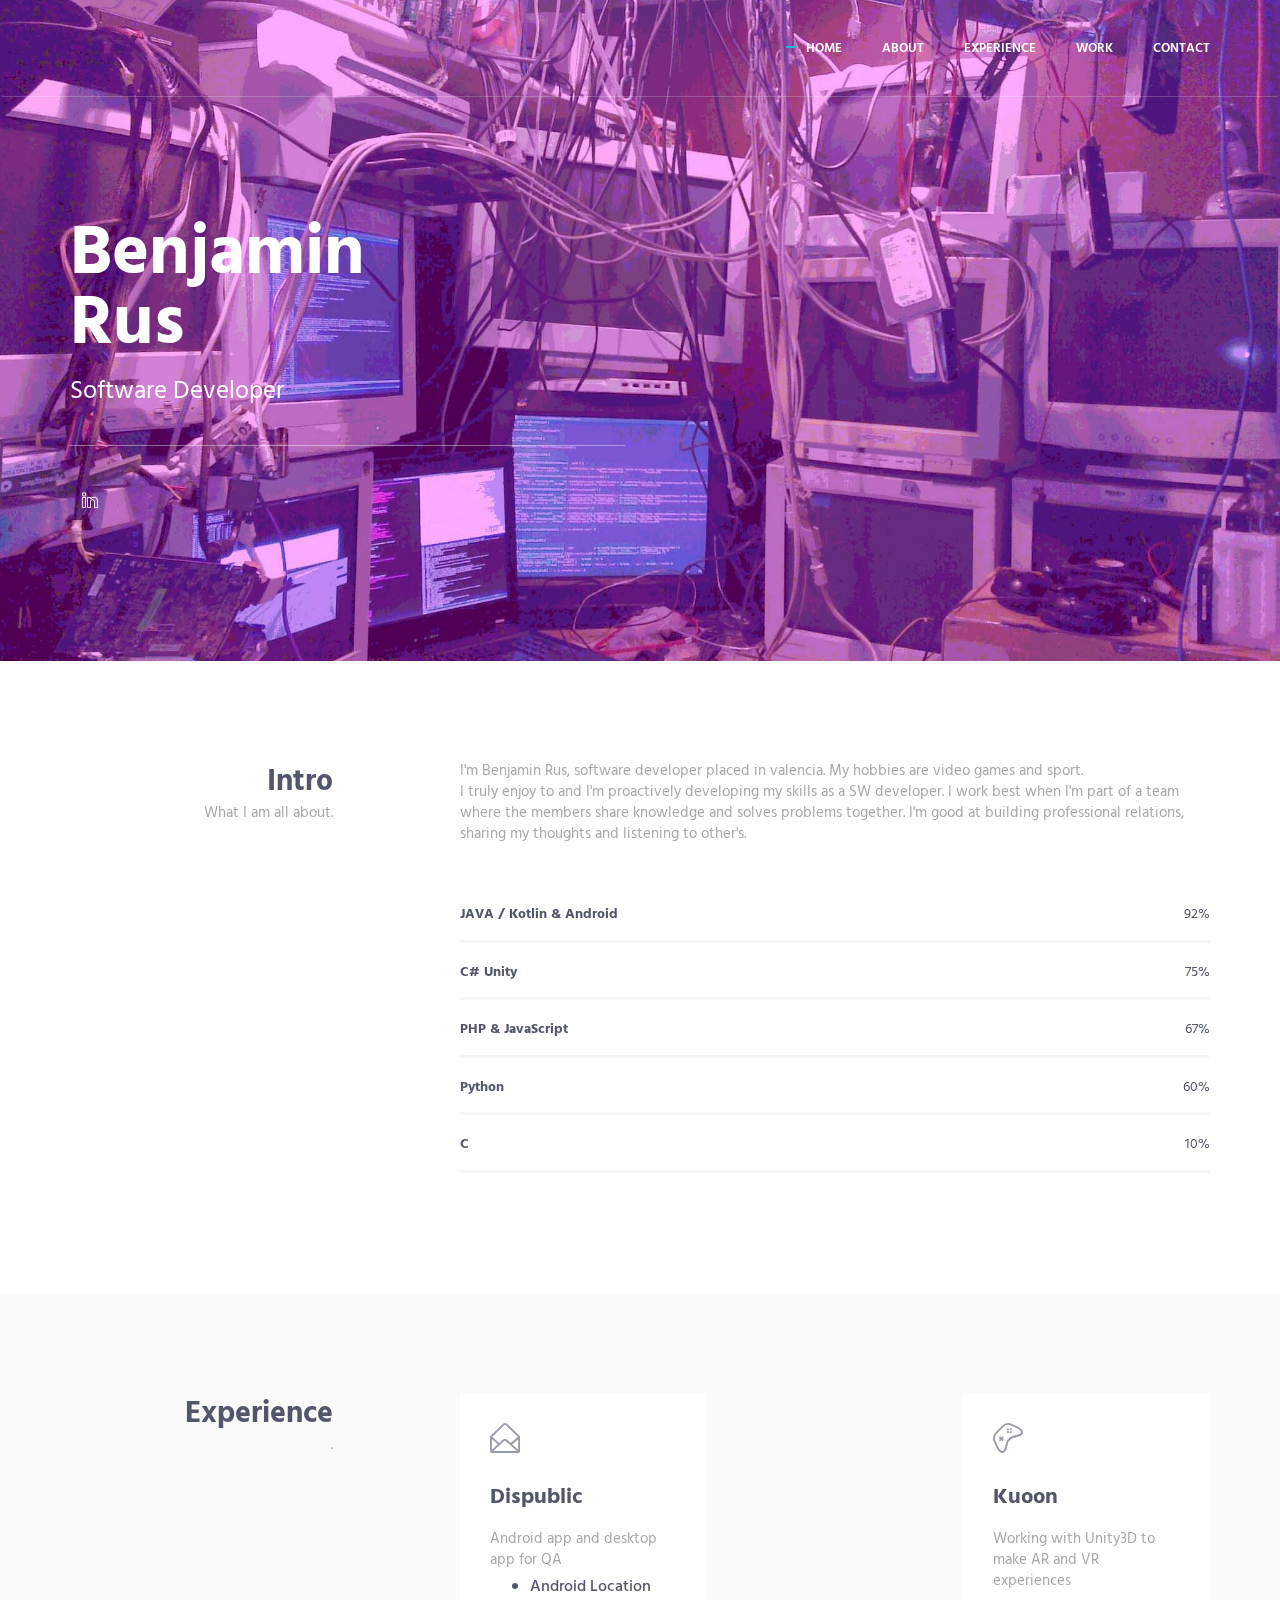
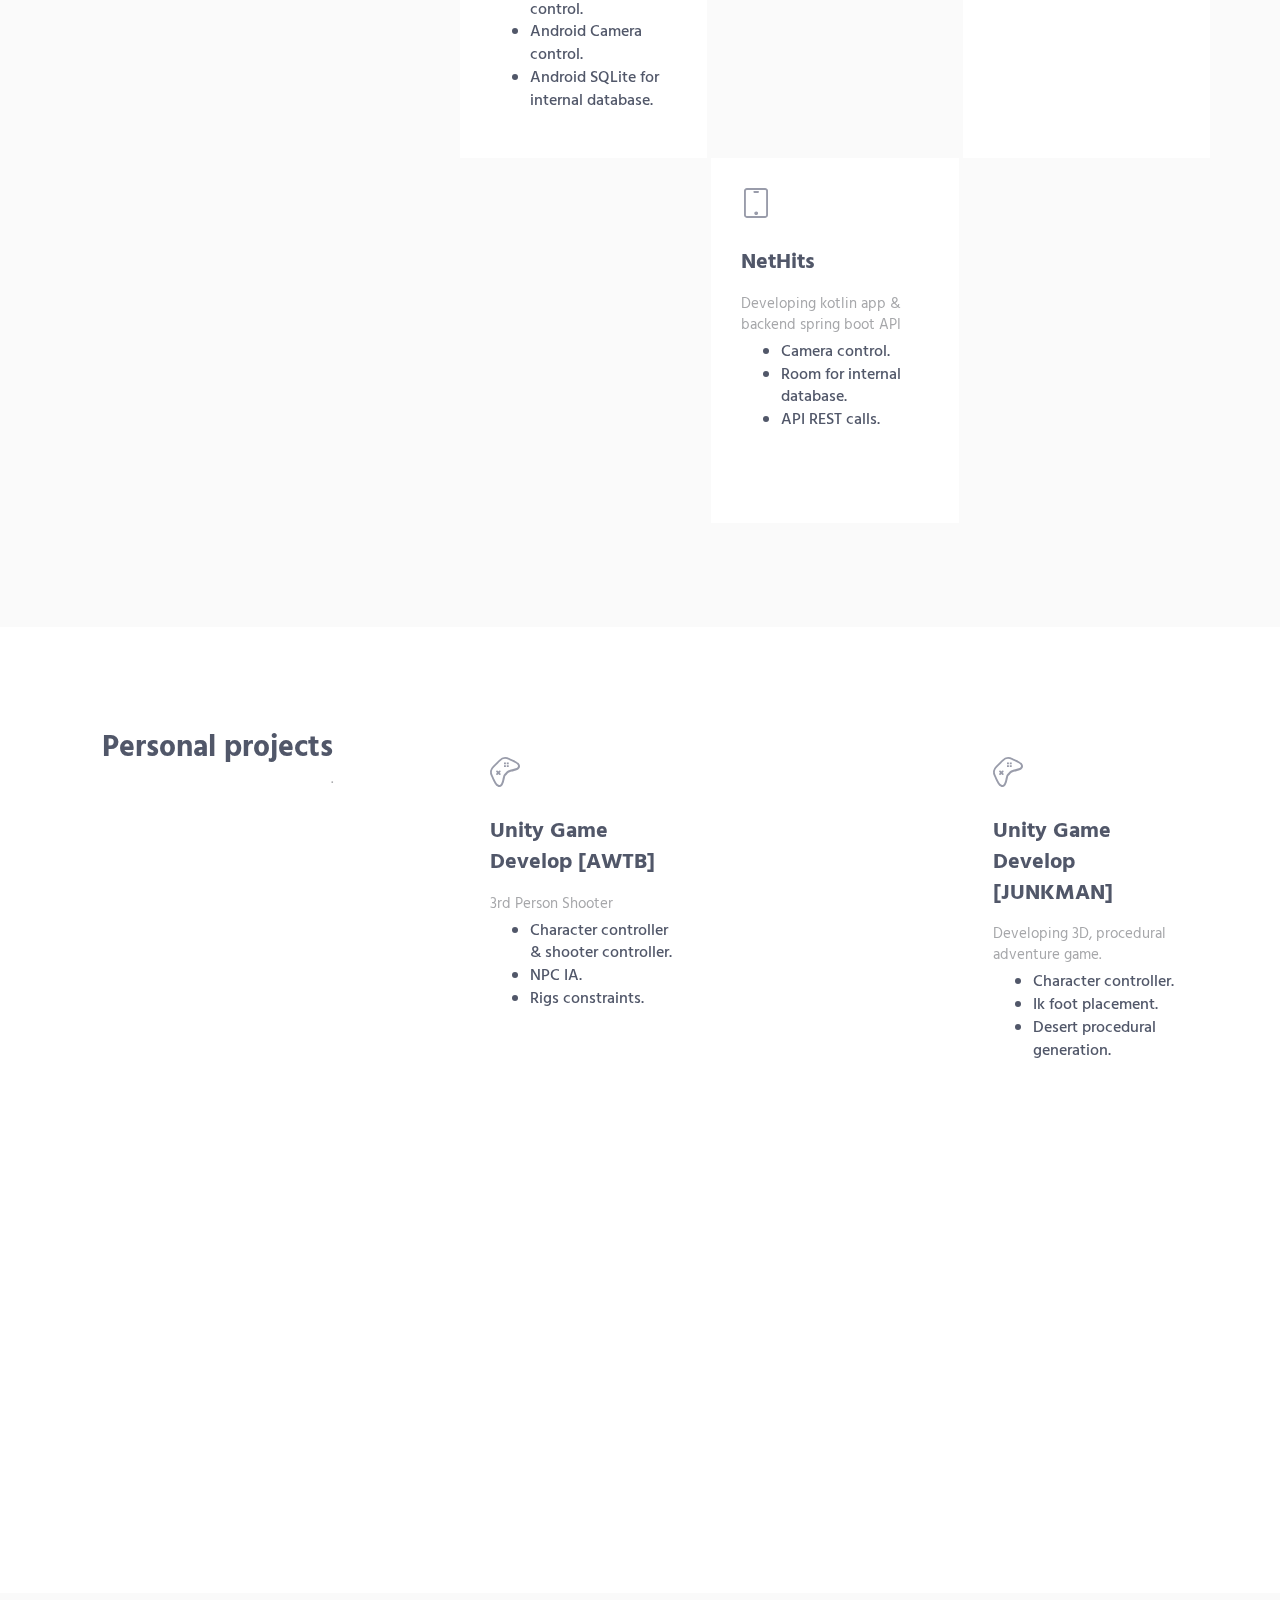
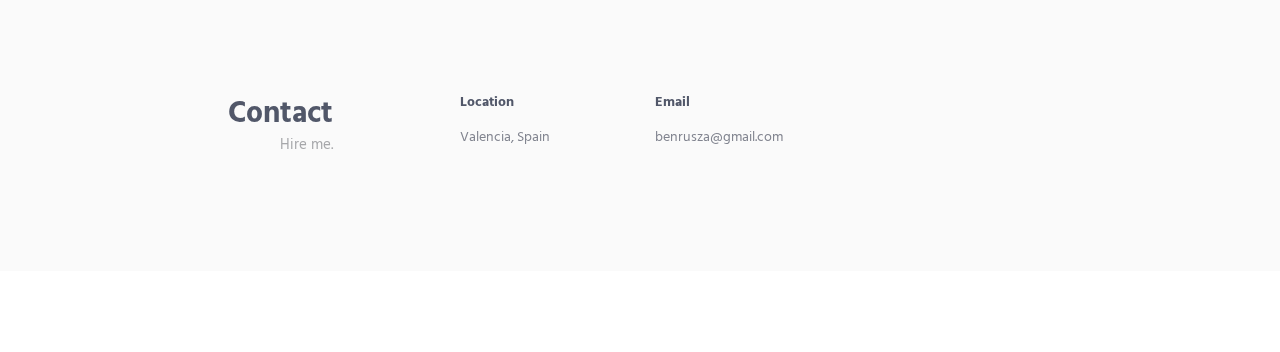
==== index.html @ b32e83a0 "updating description" ====
<!DOCTYPE html>
<html lang="en" class="no-js">
    <!-- BEGIN HEAD -->
    <head>
        <meta charset="utf-8"/>
        <title>Portfolio Benjamin Rus</title>
        <meta http-equiv="X-UA-Compatible" content="IE=edge">
        <meta content="width=device-width, initial-scale=1" name="viewport"/>
        <meta content="" name="description"/>
        <meta content="" name="author"/>

        <!-- GLOBAL MANDATORY STYLES -->
        <link href="http://fonts.googleapis.com/css?family=Hind:300,400,500,600,700" rel="stylesheet" type="text/css">
        <link href="vendor/simple-line-icons/css/simple-line-icons.css" rel="stylesheet" type="text/css"/>
        <link href="vendor/bootstrap/css/bootstrap.min.css" rel="stylesheet" type="text/css"/>

        <!-- PAGE LEVEL PLUGIN STYLES -->
        <link href="css/animate.css" rel="stylesheet">

        <!-- THEME STYLES -->
        <link href="css/layout.min.css" rel="stylesheet" type="text/css"/>

        <!-- Favicon -->
        <link rel="shortcut icon" href="favicon.ico"/>
    </head>
    <!-- END HEAD -->

    <!-- BODY -->
    <body id="body" data-spy="scroll" data-target=".header">

        <!--========== HEADER ==========-->
        <header class="header navbar-fixed-top">
            <!-- Navbar -->
            <nav class="navbar" role="navigation">
                <div class="container">
                    <!-- Brand and toggle get grouped for better mobile display -->
                    <div class="menu-container js_nav-item">
                        <button type="button" class="navbar-toggle" data-toggle="collapse" data-target=".nav-collapse">
                            <span class="sr-only">Toggle navigation</span>
                            <span class="toggle-icon"></span>
                        </button>

          
                    </div>

                    <!-- Collect the nav links, forms, and other content for toggling -->
                    <div class="collapse navbar-collapse nav-collapse">
                        <div class="menu-container">
                            <ul class="nav navbar-nav navbar-nav-right">
                                <li class="js_nav-item nav-item"><a class="nav-item-child nav-item-hover" href="#body">Home</a></li>
                                <li class="js_nav-item nav-item"><a class="nav-item-child nav-item-hover" href="#about">About</a></li>
                                <li class="js_nav-item nav-item"><a class="nav-item-child nav-item-hover" href="#experience">Experience</a></li>
                                <li class="js_nav-item nav-item"><a class="nav-item-child nav-item-hover" href="#work">Work</a></li>
                                <li class="js_nav-item nav-item"><a class="nav-item-child nav-item-hover" href="#contact">Contact</a></li>
                            </ul>
                        </div>
                    </div>
                    <!-- End Navbar Collapse -->
                </div>
            </nav>
            <!-- Navbar -->
        </header>
        <!--========== END HEADER ==========-->

        <!--========== SLIDER ==========-->
        <div class="promo-block parallax-window" data-parallax="scroll" data-image-src="img/back.jpg">
            <div class="container">
                <div class="row">
                    <div class="col-sm-6">
                        <div class="promo-block-divider">
                            <h1 class="promo-block-title">Benjamin <br/> Rus</h1>
                            <p class="promo-block-text">Software Developer</p>
                        </div>
                        <ul class="list-inline">
                            <li><a href="https://www.linkedin.com/in/benjam%C3%ADn-rus-zamora-1b00b4100/" target="_blank" class="social-icons"><i class="icon-social-linkedin"></i></a></li>
                        </ul>
                    </div>
                </div>
                <!--// end row -->
            </div>
        </div>
        <!--========== SLIDER ==========-->

        <!--========== PAGE LAYOUT ==========-->
        <!-- About -->
        <div id="about">
            <div class="container content-lg">
                <div class="row">
                    <div class="col-sm-3 sm-margin-b-30">
                        <div class="text-right sm-text-left">
                            <h2 class="margin-b-0">Intro</h2>
                            <p>What I am all about.</p>
                        </div>
                    </div>
                    <div class="col-sm-8 col-sm-offset-1">
                        <div class="margin-b-60">
                            <p>I'm Benjamin Rus, software developer placed in valencia. My hobbies are video games and sport.</br>
                            I truly enjoy to and I'm proactively developing my skills as a SW developer. I work best when I'm part of a team where the members share knowledge and solves problems together. I'm good at building professional relations, sharing my thoughts and listening to other's. </p>
                        </div>

                        <!-- Progress Box -->
                        <div class="progress-box">
                            <h5>JAVA / Kotlin & Android<span class="color-heading pull-right">92%</span></h5>
                            <div class="progress">
                                <div class="progress-bar bg-color-base" role="progressbar" data-width="92"></div>
                            </div>
                        </div>
                        <div class="progress-box">
                            <h5>C# Unity<span class="color-heading pull-right">75%</span></h5>
                            <div class="progress">
                                <div class="progress-bar bg-color-base" role="progressbar" data-width="75"></div>
                            </div>
                        </div>
                        <div class="progress-box">
                            <h5>PHP & JavaScript <span class="color-heading pull-right">67%</span></h5>
                            <div class="progress">
                                <div class="progress-bar bg-color-base" role="progressbar" data-width="67"></div>
                            </div>
                        </div>
                        <div class="progress-box">
                            <h5>Python<span class="color-heading pull-right">60%</span></h5>
                            <div class="progress">
                                <div class="progress-bar bg-color-base" role="progressbar" data-width="60"></div>
                            </div>
                        </div>
                        <div class="progress-box">
                            <h5>C<span class="color-heading pull-right">10%</span></h5>
                            <div class="progress">
                                <div class="progress-bar bg-color-base" role="progressbar" data-width="10"></div>
                            </div>
                        </div>
                        <!-- End Progress Box -->
                    </div>
                </div>
                <!--// end row -->
            </div>
        </div>
        <!-- End About -->

        <!-- Experience -->
        <div id="experience">
            <div class="bg-color-sky-light" data-auto-height="true">
                <div class="container content-lg">
                    <div class="row">
                        <div class="col-sm-3 sm-margin-b-30">
                            <div class="text-right sm-text-left">
                                <h2 class="margin-b-0">Experience</h2>
                                <p>.</p>
                            </div>
                        </div>
                        <div class="col-sm-8 col-sm-offset-1">
                            <div class="row row-space-2 margin-b-4">
                                <div class="col-md-4 md-margin-b-4">
                                    <div class="service" data-height="height">
                                        <div class="service-element">
                                            <i class="service-icon icon-envelope-open"></i>
                                        </div>
                                        <div class="service-info">
                                            <h3>Dispublic</h3>
                                            <p class="margin-b-5">Android app and desktop app for QA
                                                <ul>
                                                <li>Android Location control.</li>
                                                <li>Android Camera control.</li>
                                                <li>Android SQLite for internal database.</li>
                                                </ul>
                                            </p>
                                        </div>
                                        <a href="https://distgeo.com/" target="_blank" class="content-wrapper-link"></a>    
                                    </div>
                                </div>
                                <div class="col-md-4 md-margin-b-4">
                                    <div class="service bg-color-base wow zoomIn" data-height="height" data-wow-duration=".3" data-wow-delay=".1s">
                                        <div class="service-element">
                                            <i class="service-icon color-white icon-screen-tablet"></i>
                                        </div>
                                        <div class="service-info">
                                            <h3 class="color-white">Kuoon</h3>
                                            <p class="color-white margin-b-5">Develop Android app for working day record</p>
                                              <ul>
                                                <li class="color-white">Signature on android screen.</li>
                                                <li class="color-white">API REST calls.</li>
                                                </ul>
                                        </div>
                                        <a href="https://play.google.com/store/apps/details?id=es.kuoon.kuma" target="_blank" class="content-wrapper-link"></a>    
                                    </div>
                                </div>
                                <div class="col-md-4">
                                    <div class="service" data-height="height">
                                        <div class="service-element">
                                            <i class="service-icon icon-game-controller"></i>
                                        </div>
                                        <div class="service-info">
                                            <h3>Kuoon</h3>
                                            <p class="margin-b-5">Working with Unity3D to make AR and VR experiences</p>
                                        </div>
                                        <a href="https://www.linkedin.com/company/kuoon-technology/videos/native/urn:li:ugcPost:6602916846293266432/?isInternal=true" target="_blank" class="content-wrapper-link"></a>    
                                    </div>
                                </div>
                                <div class="col-md-4 md-margin-b-4">
                                    <div class="service bg-color-base wow zoomIn" data-height="height" data-wow-duration=".3" data-wow-delay=".1s">
                                        <div class="service-element">
                                            <i class="service-icon color-white icon-screen-desktop"></i>
                                        </div>
                                        <div class="service-info">
                                            <h3 class="color-white">Eventscase</h3>
                                            <p class="color-white margin-b-5">Backend development with PHP and kanban (JIRA).</p>
                                        </div>
                                        <a href="https://eventscase.com/" target="_blank" class="content-wrapper-link"></a>    
                                    </div>
                                </div>
                                 <div class="col-md-4">
                                    <div class="service" data-height="height">
                                        <div class="service-element">
                                            <i class="service-icon icon-screen-tablet"></i>
                                        </div>
                                        <div class="service-info">
                                            <h3>NetHits</h3>
                                            <p class="margin-b-5">Developing kotlin app & backend spring boot API
                                                <ul>
                                                <li>Camera control.</li>
                                                <li>Room for internal database.</li>
                                                <li>API REST calls.</li>
                                                </ul>
                                            </p>
                                        </div>    
                                    </div>
                                </div>
                                 <div class="col-md-4 md-margin-b-4">
                                    <div class="service bg-color-base wow zoomIn" data-height="height" data-wow-duration=".3" data-wow-delay=".1s">
                                        <div class="service-element">
                                            <i class="service-icon color-white icon-screen-desktop"></i>
                                        </div>
                                        <div class="service-info">
                                            <h3 class="color-white">BE ONE APPS</h3>
                                            <p class="color-white margin-b-5">ANDROID DEV. (Kotlin)</p>
                                        </div>
                                        <a href="https://www.beoneapps.com/" target="_blank" class="content-wrapper-link"></a>    
                                    </div>
                                </div>
                            </div>
                            <!--// end row -->
                        </div>
                    </div>
                    <!--// end row -->
                </div>
            </div>
        </div>
        <!-- End Experience -->

        <!-- Work -->
       <div id="work">
            <div  data-auto-height="true">
                <div class="container content-lg">
                    <div class="row">
                        <div class="col-sm-3 sm-margin-b-30">
                            <div class="text-right sm-text-left">
                                <h2 class="margin-b-0">Personal projects</h2>
                                <p>.</p>
                            </div>
                        </div>
                        <div class="col-sm-8 col-sm-offset-1">
                            <div class="row row-space-2 margin-b-4">
                                <div class="col-md-4">
                                    <div class="service" data-height="height">
                                        <div class="service-element">
                                            <i class="service-icon icon-game-controller"></i>
                                        </div>
                                        <div class="service-info">
                                            <h3>Unity Game Develop [AWTB]</h3>
                                            <p class="margin-b-5">3rd Person Shooter
                                                <ul>
                                                <li>Character controller & shooter controller.</li>
                                                <li>NPC IA.</li>
                                                <li>Rigs constraints.</li>
                                                </ul>
                                            </p>
                                             <a href="https://drive.google.com/file/d/1P43sjzJoZ3rMob58Z6ppKCdbXoLvE39b/view" target="_blank" class="content-wrapper-link"></a> 
                                        </div>    
                                    </div>
                                </div>
                                <div class="col-md-4 md-margin-b-4">
                                    <div class="service bg-color-base wow zoomIn" data-height="height" data-wow-duration=".3" data-wow-delay=".1s">
                                        <div class="service-element">
                                            <i class="service-icon color-white icon-screen-tablet"></i>
                                        </div>
                                        <div class="service-info">
                                            <h3 class="color-white">Kotlin Android dev</h3>
                                            <p class="color-white margin-b-5">Developing useful app for locate the last position of your car after parking it, automatically.
                                             <ul>
                                                <li class="color-white">Bluetooth controler</li>
                                                <li class="color-white">Location</li>
                                                <li class="color-white">Background service</li>
                                                </ul>
                                            </p>
                                             <a href="https://github.com/benrusza/ColegaDondeEstaMiCoche" target="_blank" class="content-wrapper-link"></a> 
                                        </div>
                                       
                                    </div>
                                </div>
                                <div class="col-md-4 md-margin-b-4">
                                    <div class="service" data-height="height">
                                        <div class="service-element">
                                            <i class="service-icon icon-game-controller"></i>
                                        </div>
                                        <div class="service-info">
                                            <h3>Unity Game Develop [JUNKMAN]</h3>
                                            <p class="margin-b-5">Developing 3D, procedural adventure game.
                                                <ul>
                                                <li>Character controller.</li>
                                                <li>Ik foot placement.</li>
                                                <li>Desert procedural generation.</li></ul>
                                             </p>
                                            <a href="https://drive.google.com/file/d/1_-H3ZAbn7rp60CpjWNlovXh2MDyUnwKu/view" target="_blank" class="content-wrapper-link"></a> 
                                            
                                        </div>

                                    </div>
                                </div>
                                <div class="col-md-4 md-margin-b-4">
                                    <div class="service bg-color-base wow zoomIn" data-height="height" data-wow-duration=".3" data-wow-delay=".1s">
                                        <div class="service-element">
                                            <i class="service-icon color-white icon-notebook"></i>
                                        </div>
                                        <div class="service-info">
                                            <h3 class="color-white">English Advance</h3>
                                            <p class="color-white margin-b-5">Studing english C1</p>
                                        </div>
                                       
                                    </div>
                                </div>
                                
                            <!--// end row -->
                        </div>
                    </div>
                    <!--// end row -->
                </div>
            </div>
        </div>
        <!-- End Work -->
            
        <!-- Contact -->
        <div id="contact">
            <div class="bg-color-sky-light">
                <div class="container content-lg">
                    <div class="row">
                        <div class="col-sm-3 sm-margin-b-30">
                            <div class="text-right sm-text-left">
                                <h2 class="margin-b-0">Contact</h2>
                                <p>Hire me.</p>
                            </div>
                        </div>
                        <div class="col-sm-8 col-sm-offset-1">
                            <div class="row">
                                <div class="col-md-3 col-xs-6 md-margin-b-30">
                                    <h5>Location</h5>
                                    <a href="#">Valencia, Spain</a>
                                </div>
                               
                                <div class="col-md-3 col-xs-6">
                                    <h5>Email</h5>
                                    <a href="mailto:#">benrusza@gmail.com</a>
                                </div>
                                
                            </div>
                        </div>
                    </div>
                    <!--// end row -->
                </div>
            </div>
        </div>
        <!-- End Contact -->
        <!--========== END PAGE LAYOUT ==========-->

        <!--========== FOOTER ==========-->
        <footer class="footer">
            <div class="content container">
                <div class="row">
                    <div class="col-xs-6">
                       
                    </div>
                    <div class="col-xs-6 text-right sm-text-left">
                        
                    </div>
                </div>
                <!--// end row -->
            </div>
        </footer>
        <!--========== END FOOTER ==========-->

        <!-- Back To Top -->
        <a href="javascript:void(0);" class="js-back-to-top back-to-top">Top</a>

        <!-- JAVASCRIPTS(Load javascripts at bottom, this will reduce page load time) -->
        <!-- CORE PLUGINS -->
        <script src="vendor/jquery.min.js" type="text/javascript"></script>
        <script src="vendor/jquery-migrate.min.js" type="text/javascript"></script>
        <script src="vendor/bootstrap/js/bootstrap.min.js" type="text/javascript"></script>

        <!-- PAGE LEVEL PLUGINS -->
        <script src="vendor/jquery.easing.js" type="text/javascript"></script>
        <script src="vendor/jquery.back-to-top.js" type="text/javascript"></script>
        <script src="vendor/jquery.smooth-scroll.js" type="text/javascript"></script>
        <script src="vendor/jquery.wow.min.js" type="text/javascript"></script>
        <script src="vendor/jquery.parallax.min.js" type="text/javascript"></script>
        <script src="vendor/jquery.appear.js" type="text/javascript"></script>
        <script src="vendor/masonry/jquery.masonry.pkgd.min.js" type="text/javascript"></script>
        <script src="vendor/masonry/imagesloaded.pkgd.min.js" type="text/javascript"></script>

        <!-- PAGE LEVEL SCRIPTS -->
        <script src="js/layout.min.js" type="text/javascript"></script>
        <script src="js/components/progress-bar.min.js" type="text/javascript"></script>
        <script src="js/components/masonry.min.js" type="text/javascript"></script>
        <script src="js/components/wow.min.js" type="text/javascript"></script>



    </body>
    <!-- END BODY -->
</html>
---- vendor/simple-line-icons/css/simple-line-icons.css ----
@font-face {
  font-family: 'simple-line-icons';
  src: url('../fonts/Simple-Line-Icons.eot?v=2.3.2');
  src: url('../fonts/Simple-Line-Icons.eot?v=2.3.2#iefix') format('embedded-opentype'), url('../fonts/Simple-Line-Icons.woff2?v=2.3.2') format('woff2'), url('../fonts/Simple-Line-Icons.ttf?v=2.3.2') format('truetype'), url('../fonts/Simple-Line-Icons.woff?v=2.3.2') format('woff'), url('../fonts/Simple-Line-Icons.svg?v=2.3.2#simple-line-icons') format('svg');
  font-weight: normal;
  font-style: normal;
}
/*
 Use the following CSS code if you want to have a class per icon.
 Instead of a list of all class selectors, you can use the generic [class*="icon-"] selector, but it's slower:
*/
.icon-user,
.icon-people,
.icon-user-female,
.icon-user-follow,
.icon-user-following,
.icon-user-unfollow,
.icon-login,
.icon-logout,
.icon-emotsmile,
.icon-phone,
.icon-call-end,
.icon-call-in,
.icon-call-out,
.icon-map,
.icon-location-pin,
.icon-direction,
.icon-directions,
.icon-compass,
.icon-layers,
.icon-menu,
.icon-list,
.icon-options-vertical,
.icon-options,
.icon-arrow-down,
.icon-arrow-left,
.icon-arrow-right,
.icon-arrow-up,
.icon-arrow-up-circle,
.icon-arrow-left-circle,
.icon-arrow-right-circle,
.icon-arrow-down-circle,
.icon-check,
.icon-clock,
.icon-plus,
.icon-minus,
.icon-close,
.icon-exclamation,
.icon-organization,
.icon-trophy,
.icon-screen-smartphone,
.icon-screen-desktop,
.icon-plane,
.icon-notebook,
.icon-mustache,
.icon-mouse,
.icon-magnet,
.icon-energy,
.icon-disc,
.icon-cursor,
.icon-cursor-move,
.icon-crop,
.icon-chemistry,
.icon-speedometer,
.icon-shield,
.icon-screen-tablet,
.icon-magic-wand,
.icon-hourglass,
.icon-graduation,
.icon-ghost,
.icon-game-controller,
.icon-fire,
.icon-eyeglass,
.icon-envelope-open,
.icon-envelope-letter,
.icon-bell,
.icon-badge,
.icon-anchor,
.icon-wallet,
.icon-vector,
.icon-speech,
.icon-puzzle,
.icon-printer,
.icon-present,
.icon-playlist,
.icon-pin,
.icon-picture,
.icon-handbag,
.icon-globe-alt,
.icon-globe,
.icon-folder-alt,
.icon-folder,
.icon-film,
.icon-feed,
.icon-drop,
.icon-drawer,
.icon-docs,
.icon-doc,
.icon-diamond,
.icon-cup,
.icon-calculator,
.icon-bubbles,
.icon-briefcase,
.icon-book-open,
.icon-basket-loaded,
.icon-basket,
.icon-bag,
.icon-action-undo,
.icon-action-redo,
.icon-wrench,
.icon-umbrella,
.icon-trash,
.icon-tag,
.icon-support,
.icon-frame,
.icon-size-fullscreen,
.icon-size-actual,
.icon-shuffle,
.icon-share-alt,
.icon-share,
.icon-rocket,
.icon-question,
.icon-pie-chart,
.icon-pencil,
.icon-note,
.icon-loop,
.icon-home,
.icon-grid,
.icon-graph,
.icon-microphone,
.icon-music-tone-alt,
.icon-music-tone,
.icon-earphones-alt,
.icon-earphones,
.icon-equalizer,
.icon-like,
.icon-dislike,
.icon-control-start,
.icon-control-rewind,
.icon-control-play,
.icon-control-pause,
.icon-control-forward,
.icon-control-end,
.icon-volume-1,
.icon-volume-2,
.icon-volume-off,
.icon-calendar,
.icon-bulb,
.icon-chart,
.icon-ban,
.icon-bubble,
.icon-camrecorder,
.icon-camera,
.icon-cloud-download,
.icon-cloud-upload,
.icon-envelope,
.icon-eye,
.icon-flag,
.icon-heart,
.icon-info,
.icon-key,
.icon-link,
.icon-lock,
.icon-lock-open,
.icon-magnifier,
.icon-magnifier-add,
.icon-magnifier-remove,
.icon-paper-clip,
.icon-paper-plane,
.icon-power,
.icon-refresh,
.icon-reload,
.icon-settings,
.icon-star,
.icon-symbol-female,
.icon-symbol-male,
.icon-target,
.icon-credit-card,
.icon-paypal,
.icon-social-tumblr,
.icon-social-twitter,
.icon-social-facebook,
.icon-social-instagram,
.icon-social-linkedin,
.icon-social-pinterest,
.icon-social-github,
.icon-social-google,
.icon-social-reddit,
.icon-social-skype,
.icon-social-dribbble,
.icon-social-behance,
.icon-social-foursqare,
.icon-social-soundcloud,
.icon-social-spotify,
.icon-social-stumbleupon,
.icon-social-youtube,
.icon-social-dropbox {
  font-family: 'simple-line-icons';
  speak: none;
  font-style: normal;
  font-weight: normal;
  font-variant: normal;
  text-transform: none;
  line-height: 1;
  /* Better Font Rendering =========== */
  -webkit-font-smoothing: antialiased;
  -moz-osx-font-smoothing: grayscale;
}
.icon-user:before {
  content: "\e005";
}
.icon-people:before {
  content: "\e001";
}
.icon-user-female:before {
  content: "\e000";
}
.icon-user-follow:before {
  content: "\e002";
}
.icon-user-following:before {
  content: "\e003";
}
.icon-user-unfollow:before {
  content: "\e004";
}
.icon-login:before {
  content: "\e066";
}
.icon-logout:before {
  content: "\e065";
}
.icon-emotsmile:before {
  content: "\e021";
}
.icon-phone:before {
  content: "\e600";
}
.icon-call-end:before {
  content: "\e048";
}
.icon-call-in:before {
  content: "\e047";
}
.icon-call-out:before {
  content: "\e046";
}
.icon-map:before {
  content: "\e033";
}
.icon-location-pin:before {
  content: "\e096";
}
.icon-direction:before {
  content: "\e042";
}
.icon-directions:before {
  content: "\e041";
}
.icon-compass:before {
  content: "\e045";
}
.icon-layers:before {
  content: "\e034";
}
.icon-menu:before {
  content: "\e601";
}
.icon-list:before {
  content: "\e067";
}
.icon-options-vertical:before {
  content: "\e602";
}
.icon-options:before {
  content: "\e603";
}
.icon-arrow-down:before {
  content: "\e604";
}
.icon-arrow-left:before {
  content: "\e605";
}
.icon-arrow-right:before {
  content: "\e606";
}
.icon-arrow-up:before {
  content: "\e607";
}
.icon-arrow-up-circle:before {
  content: "\e078";
}
.icon-arrow-left-circle:before {
  content: "\e07a";
}
.icon-arrow-right-circle:before {
  content: "\e079";
}
.icon-arrow-down-circle:before {
  content: "\e07b";
}
.icon-check:before {
  content: "\e080";
}
.icon-clock:before {
  content: "\e081";
}
.icon-plus:before {
  content: "\e095";
}
.icon-minus:before {
  content: "\e615";
}
.icon-close:before {
  content: "\e082";
}
.icon-exclamation:before {
  content: "\e617";
}
.icon-organization:before {
  content: "\e616";
}
.icon-trophy:before {
  content: "\e006";
}
.icon-screen-smartphone:before {
  content: "\e010";
}
.icon-screen-desktop:before {
  content: "\e011";
}
.icon-plane:before {
  content: "\e012";
}
.icon-notebook:before {
  content: "\e013";
}
.icon-mustache:before {
  content: "\e014";
}
.icon-mouse:before {
  content: "\e015";
}
.icon-magnet:before {
  content: "\e016";
}
.icon-energy:before {
  content: "\e020";
}
.icon-disc:before {
  content: "\e022";
}
.icon-cursor:before {
  content: "\e06e";
}
.icon-cursor-move:before {
  content: "\e023";
}
.icon-crop:before {
  content: "\e024";
}
.icon-chemistry:before {
  content: "\e026";
}
.icon-speedometer:before {
  content: "\e007";
}
.icon-shield:before {
  content: "\e00e";
}
.icon-screen-tablet:before {
  content: "\e00f";
}
.icon-magic-wand:before {
  content: "\e017";
}
.icon-hourglass:before {
  content: "\e018";
}
.icon-graduation:before {
  content: "\e019";
}
.icon-ghost:before {
  content: "\e01a";
}
.icon-game-controller:before {
  content: "\e01b";
}
.icon-fire:before {
  content: "\e01c";
}
.icon-eyeglass:before {
  content: "\e01d";
}
.icon-envelope-open:before {
  content: "\e01e";
}
.icon-envelope-letter:before {
  content: "\e01f";
}
.icon-bell:before {
  content: "\e027";
}
.icon-badge:before {
  content: "\e028";
}
.icon-anchor:before {
  content: "\e029";
}
.icon-wallet:before {
  content: "\e02a";
}
.icon-vector:before {
  content: "\e02b";
}
.icon-speech:before {
  content: "\e02c";
}
.icon-puzzle:before {
  content: "\e02d";
}
.icon-printer:before {
  content: "\e02e";
}
.icon-present:before {
  content: "\e02f";
}
.icon-playlist:before {
  content: "\e030";
}
.icon-pin:before {
  content: "\e031";
}
.icon-picture:before {
  content: "\e032";
}
.icon-handbag:before {
  content: "\e035";
}
.icon-globe-alt:before {
  content: "\e036";
}
.icon-globe:before {
  content: "\e037";
}
.icon-folder-alt:before {
  content: "\e039";
}
.icon-folder:before {
  content: "\e089";
}
.icon-film:before {
  content: "\e03a";
}
.icon-feed:before {
  content: "\e03b";
}
.icon-drop:before {
  content: "\e03e";
}
.icon-drawer:before {
  content: "\e03f";
}
.icon-docs:before {
  content: "\e040";
}
.icon-doc:before {
  content: "\e085";
}
.icon-diamond:before {
  content: "\e043";
}
.icon-cup:before {
  content: "\e044";
}
.icon-calculator:before {
  content: "\e049";
}
.icon-bubbles:before {
  content: "\e04a";
}
.icon-briefcase:before {
  content: "\e04b";
}
.icon-book-open:before {
  content: "\e04c";
}
.icon-basket-loaded:before {
  content: "\e04d";
}
.icon-basket:before {
  content: "\e04e";
}
.icon-bag:before {
  content: "\e04f";
}
.icon-action-undo:before {
  content: "\e050";
}
.icon-action-redo:before {
  content: "\e051";
}
.icon-wrench:before {
  content: "\e052";
}
.icon-umbrella:before {
  content: "\e053";
}
.icon-trash:before {
  content: "\e054";
}
.icon-tag:before {
  content: "\e055";
}
.icon-support:before {
  content: "\e056";
}
.icon-frame:before {
  content: "\e038";
}
.icon-size-fullscreen:before {
  content: "\e057";
}
.icon-size-actual:before {
  content: "\e058";
}
.icon-shuffle:before {
  content: "\e059";
}
.icon-share-alt:before {
  content: "\e05a";
}
.icon-share:before {
  content: "\e05b";
}
.icon-rocket:before {
  content: "\e05c";
}
.icon-question:before {
  content: "\e05d";
}
.icon-pie-chart:before {
  content: "\e05e";
}
.icon-pencil:before {
  content: "\e05f";
}
.icon-note:before {
  content: "\e060";
}
.icon-loop:before {
  content: "\e064";
}
.icon-home:before {
  content: "\e069";
}
.icon-grid:before {
  content: "\e06a";
}
.icon-graph:before {
  content: "\e06b";
}
.icon-microphone:before {
  content: "\e063";
}
.icon-music-tone-alt:before {
  content: "\e061";
}
.icon-music-tone:before {
  content: "\e062";
}
.icon-earphones-alt:before {
  content: "\e03c";
}
.icon-earphones:before {
  content: "\e03d";
}
.icon-equalizer:before {
  content: "\e06c";
}
.icon-like:before {
  content: "\e068";
}
.icon-dislike:before {
  content: "\e06d";
}
.icon-control-start:before {
  content: "\e06f";
}
.icon-control-rewind:before {
  content: "\e070";
}
.icon-control-play:before {
  content: "\e071";
}
.icon-control-pause:before {
  content: "\e072";
}
.icon-control-forward:before {
  content: "\e073";
}
.icon-control-end:before {
  content: "\e074";
}
.icon-volume-1:before {
  content: "\e09f";
}
.icon-volume-2:before {
  content: "\e0a0";
}
.icon-volume-off:before {
  content: "\e0a1";
}
.icon-calendar:before {
  content: "\e075";
}
.icon-bulb:before {
  content: "\e076";
}
.icon-chart:before {
  content: "\e077";
}
.icon-ban:before {
  content: "\e07c";
}
.icon-bubble:before {
  content: "\e07d";
}
.icon-camrecorder:before {
  content: "\e07e";
}
.icon-camera:before {
  content: "\e07f";
}
.icon-cloud-download:before {
  content: "\e083";
}
.icon-cloud-upload:before {
  content: "\e084";
}
.icon-envelope:before {
  content: "\e086";
}
.icon-eye:before {
  content: "\e087";
}
.icon-flag:before {
  content: "\e088";
}
.icon-heart:before {
  content: "\e08a";
}
.icon-info:before {
  content: "\e08b";
}
.icon-key:before {
  content: "\e08c";
}
.icon-link:before {
  content: "\e08d";
}
.icon-lock:before {
  content: "\e08e";
}
.icon-lock-open:before {
  content: "\e08f";
}
.icon-magnifier:before {
  content: "\e090";
}
.icon-magnifier-add:before {
  content: "\e091";
}
.icon-magnifier-remove:before {
  content: "\e092";
}
.icon-paper-clip:before {
  content: "\e093";
}
.icon-paper-plane:before {
  content: "\e094";
}
.icon-power:before {
  content: "\e097";
}
.icon-refresh:before {
  content: "\e098";
}
.icon-reload:before {
  content: "\e099";
}
.icon-settings:before {
  content: "\e09a";
}
.icon-star:before {
  content: "\e09b";
}
.icon-symbol-female:before {
  content: "\e09c";
}
.icon-symbol-male:before {
  content: "\e09d";
}
.icon-target:before {
  content: "\e09e";
}
.icon-credit-card:before {
  content: "\e025";
}
.icon-paypal:before {
  content: "\e608";
}
.icon-social-tumblr:before {
  content: "\e00a";
}
.icon-social-twitter:before {
  content: "\e009";
}
.icon-social-facebook:before {
  content: "\e00b";
}
.icon-social-instagram:before {
  content: "\e609";
}
.icon-social-linkedin:before {
  content: "\e60a";
}
.icon-social-pinterest:before {
  content: "\e60b";
}
.icon-social-github:before {
  content: "\e60c";
}
.icon-social-google:before {
  content: "\e60d";
}
.icon-social-reddit:before {
  content: "\e60e";
}
.icon-social-skype:before {
  content: "\e60f";
}
.icon-social-dribbble:before {
  content: "\e00d";
}
.icon-social-behance:before {
  content: "\e610";
}
.icon-social-foursqare:before {
  content: "\e611";
}
.icon-social-soundcloud:before {
  content: "\e612";
}
.icon-social-spotify:before {
  content: "\e613";
}
.icon-social-stumbleupon:before {
  content: "\e614";
}
.icon-social-youtube:before {
  content: "\e008";
}
.icon-social-dropbox:before {
  content: "\e00c";
}
---- css/layout.min.css ----
.link,body{position:relative;font-family:Hind,sans-serif}.btn-theme,p{line-height:1.4}.btn-theme.active.focus,.btn-theme.active:focus,.btn-theme.focus,.btn-theme:active.focus,.btn-theme:active:focus,.btn-theme:focus,:active,:focus,a,a:active,a:focus,a:hover{outline:0}.btn-theme:hover,.progress-box .progress-bar{transition-property:all;transition-timing-function:cubic-bezier(.7,1,.7,1)}.header .nav-item-child,.link,a,body,em,h1,h2,h3,h4,h5,h6,li,li a,p,span{font-family:Hind,sans-serif}.header .nav-item-hover:after,.link:after,.work .work-overlay:before{content:" "}.back-to-top,.header .nav-item-child,.link{text-transform:uppercase}.back-to-top:focus,.back-to-top:hover,.btn-theme.focus,.btn-theme:focus,.btn-theme:hover,.content-wrapper-link,.header .logo-wrap:focus,.header .logo-wrap:hover,a:active,a:focus,a:hover,h1>a:focus,h2>a:focus,h3>a:focus,h4>a:focus,h5>a:focus,h6>a:focus{text-decoration:none}.container-full-width:after,.container-sm:after{clear:both}html{overflow-x:hidden}body,html,html a{-webkit-font-smoothing:antialiased}p{font-size:15px;font-weight:400;color:#a6a7aa;margin-bottom:15px}em,li,li a{font-size:16px;font-weight:500;color:#515769}a{color:#81848f}a:active,a:focus,a:hover{color:#999caa}.link{font-size:13px;font-weight:600}.back-to-top,.form-control,span{font-weight:400}.link:after{position:absolute;top:8px;right:-15px;width:9px;height:2px;background:#17bed2}span{font-size:14px;color:#bfc1c7}h1,h2,h3,h4,h5,h6{font-weight:700;color:#515769;line-height:1.4;margin:0 0 15px}h1>a,h2>a,h3>a,h4>a,h5>a,h6>a{color:#515769}h1>a:hover,h2>a:hover,h3>a:hover,h4>a:hover,h5>a:hover,h6>a:hover{color:#999caa;text-decoration:none}h1{font-size:40px}h2{font-size:30px}h3,h4{font-size:22px}::selection{color:#fff;background:#17bed2;text-shadow:none}::-webkit-selection{color:#fff;background:#17bed2;text-shadow:none}::-moz-selection{color:#fff;background:#17bed2;text-shadow:none}.section-seperator{border-bottom:1px solid #edf0f2}.content-wrapper-link{position:absolute;top:0;left:0;right:0;bottom:0;display:block;z-index:3}.btn-icon,.btn-theme,.work{position:relative}.btn-theme,.social-icons{display:inline-block;vertical-align:middle;text-align:center}.btn-theme{background-image:none;border-style:solid;white-space:nowrap;-ms-touch-action:manipulation;touch-action:manipulation;cursor:pointer;-webkit-user-select:none;-moz-user-select:none;-ms-user-select:none;user-select:none}.btn-theme:hover{transition-duration:.3s}.btn-theme.active,.btn-theme:active{background-image:none;outline:0}.btn-theme.disabled,.btn-theme[disabled],fieldset[disabled] .btn-theme{cursor:not-allowed;box-shadow:none;opacity:.65;pointer-events:none}.btn-icon{top:1px;margin-right:10px}.btn-white-bg{color:#515769;background:#fff;border-color:transparent;border-width:0}.btn-white-bg.focus,.btn-white-bg:focus,.btn-white-bg:hover{color:#fff;background:#17bed2;border-color:transparent}.btn-white-brd{color:#fff;background:0 0;border-color:#fff;border-width:2px}.btn-white-brd.focus,.btn-white-brd:focus,.btn-white-brd:hover{color:#515769;background:#fff;border-color:#fff}.btn-default-bg{color:#515769;background:#f3f4f5;border-color:transparent;border-width:0}.btn-default-bg.focus,.btn-default-bg:focus,.btn-default-bg:hover{color:#fff;background:#17bed2;border-color:transparent}.btn-theme-sm{font-size:13px;font-weight:600;padding:15px 40px}.btn-theme-md{font-size:15px;font-weight:600;padding:20px 30px}.progress-box .progress{box-shadow:none;height:3px}.progress-box .progress-bar{transition-duration:2s}.social-icons{width:40px;height:40px;font-size:16px;color:#fff;border-radius:50%;padding:11px;transition-duration:.3s;transition-property:all;transition-timing-function:cubic-bezier(.7,1,.7,1)}.work .work-overlay:before,.work .work-popup-overlay{top:0;width:100%;height:100%;transition-property:all;transition-timing-function:cubic-bezier(.7,1,.7,1);transition-duration:.3s;left:0}.social-icons:hover{color:#515769;background:#fff;transition-duration:.3s;transition-property:all;transition-timing-function:cubic-bezier(.7,1,.7,1)}.promo-block{padding:220px 0 130px}.promo-block .promo-block-title{font-size:70px;color:#fff;line-height:1}@media (max-width:480px){.promo-block .promo-block-title{font-size:50px}}.promo-block .promo-block-text{font-size:25px;color:#fff}.promo-block .promo-block-divider{border-bottom:1px solid rgba(255,255,255,.4);padding-bottom:20px;margin-bottom:35px}.service{background:#fff;padding:30px}.service .service-element,.service .service-info{-webkit-transform:translate3d(0,0,0);-moz-transform:translate3d(0,0,0);transform:translate3d(0,0,0);transition-duration:.3s;transition-property:all;transition-timing-function:cubic-bezier(.7,1,.7,1)}.service .service-icon{display:block;font-size:30px;color:#999caa;margin-bottom:30px}.service:hover .service-element{opacity:0;-webkit-transform:translate3d(0,-100%,0);-moz-transform:translate3d(0,-100%,0);transform:translate3d(0,-100%,0);transition-duration:.3s;transition-property:all;transition-timing-function:cubic-bezier(.7,1,.7,1)}.service:hover .service-info{-webkit-transform:translate3d(0,-30%,0);-moz-transform:translate3d(0,-30%,0);transform:translate3d(0,-30%,0);transition-duration:.3s;transition-property:all;transition-timing-function:cubic-bezier(.7,1,.7,1)}.work{display:block}.work .work-overlay{position:relative;cursor:pointer}.work .work-overlay:before{position:absolute;background:0 0}.work:hover .work-overlay:before{background:rgba(0,0,0,.5);transition-duration:.3s;transition-property:all;transition-timing-function:cubic-bezier(.7,1,.7,1)}.work .work-popup-overlay{position:fixed;right:0;z-index:99999;opacity:0;visibility:hidden;-webkit-backface-visibility:hidden;backface-visibility:hidden;overflow-x:hidden;background:rgba(81,87,105,.4)}.work .work-popup-overlay-show{opacity:1;visibility:visible;-webkit-backface-visibility:visible;backface-visibility:visible;transition-duration:.3s;transition-property:all;transition-timing-function:cubic-bezier(.7,1,.7,1)}.work .work-popup-content{position:absolute;top:50%;left:0;right:0;width:730px;height:auto;display:block;background:#fff;padding:30px;margin:0 auto;-webkit-transform:translate3d(0,-50%,0);-moz-transform:translate3d(0,-50%,0);transform:translate3d(0,-50%,0)}.header .logo-img,.header .logo-img-main,.header .logo-wrap{display:inline-block}.work .work-popup-content-divider{border-right:1px solid #cdcecf}@media (max-width:768px){.work .work-popup-content{width:95%}.work .work-popup-content-divider{border-right:none;border-bottom:1px solid #cdcecf}}.work .work-popup-close{float:right;font-size:13px;font-weight:700;color:#c5c6cb;transition-duration:.3s;transition-property:all;transition-timing-function:cubic-bezier(.7,1,.7,1)}.work .work-popup-close:hover{color:#aaacb3;transition-duration:.3s;transition-property:all;transition-timing-function:cubic-bezier(.7,1,.7,1)}.work .work-popup-tag{margin:0}.work .work-popup-tag-item{padding:0 2px}.work .work-popup-tag-link{font-size:13px}.footer .footer-logo{width:64px;height:auto}.navbar-fixed-top .navbar-collapse{max-height:100%}.header .navbar{margin-bottom:0;border-bottom:1px solid rgba(255,255,255,.2);transition-duration:.3s;transition-property:all;transition-timing-function:cubic-bezier(.7,1,.7,1)}.header .navbar-toggle{width:25px;height:25px;border:none;padding:0;margin:35px 0}.header .navbar-toggle .toggle-icon{position:relative;width:21px;height:1px;display:inline-block;background:#515769;transition-duration:.3s;transition-property:all;transition-timing-function:cubic-bezier(.7,1,.7,1)}.header .navbar-toggle .toggle-icon:after,.header .navbar-toggle .toggle-icon:before{position:absolute;left:0;background:#515769;content:" "}.header .navbar-toggle .toggle-icon:before{width:10px;height:1px;bottom:10px;-webkit-transform:rotate(0);-moz-transform:rotate(0);transform:rotate(0);transition-duration:.3s;transition-property:all;transition-timing-function:cubic-bezier(.7,1,.7,1)}.header .navbar-toggle .toggle-icon:after{width:16px;height:1px;top:-5px;-webkit-transform:rotate(0);-moz-transform:rotate(0);transform:rotate(0);transition-duration:.3s;transition-property:all;transition-timing-function:cubic-bezier(.7,1,.7,1)}.header .navbar-toggle:hover .toggle-icon{background:#17bed2;transition-duration:.3s;transition-property:all;transition-timing-function:cubic-bezier(.7,1,.7,1)}.header .navbar-toggle:hover .toggle-icon:after,.header .navbar-toggle:hover .toggle-icon:before{width:21px;height:1px;background:#17bed2;transition-duration:.3s;transition-property:all;transition-timing-function:cubic-bezier(.7,1,.7,1)}.header .logo-img-active,.header .logo-img-main,.header .nav-item.active .nav-item-hover:after,.header .nav-item:hover .nav-item-hover:after{transition-duration:.4s;transition-property:all;transition-timing-function:cubic-bezier(.7,1,.7,1)}.header .navbar-toggle:hover .toggle-icon.is-clicked{background:rgba(81,87,105,0)}.header .logo{width:100px;height:100px;float:left;max-height:95px;line-height:65px}.header .logo-wrap{padding:15px 0}.header .logo-img{width:64px;height:auto;max-width:100%;max-height:100%;vertical-align:middle}.header .logo-img-active{display:none}.header .nav-item,.header .nav-item-child{display:block;position:relative}.header .navbar-nav{padding-left:0;margin-bottom:0;list-style:none}.header .nav-item:last-child .nav-item-child{padding-right:0}.header .nav-item.active .nav-item-hover:after,.header .nav-item:hover .nav-item-hover:after{opacity:1}.header .nav-item-child{font-size:13px;font-weight:600;color:#fff;line-height:55px;padding:20px;transition-duration:.3s;transition-property:all;transition-timing-function:cubic-bezier(.7,1,.7,1)}.header .nav-item-child:focus,.header .nav-item-child:hover{background:inherit}.header .nav-item-hover{position:relative}.header .nav-item-hover:after{position:absolute;top:45px;left:0;width:9px;height:2px;background:#17bed2;opacity:0;transition-duration:.4s;transition-property:all;transition-timing-function:cubic-bezier(.7,1,.7,1)}@media (max-width:991px){.header{background:#fff}.header .navbar-toggle{display:block}.header .navbar-collapse.collapse{display:none!important}.header .navbar-collapse.collapse.in{display:block!important}.header .nav-collapse{padding-left:0;padding-right:0}.header .navbar-nav{margin:0;float:none}.header .navbar-nav .nav-item{float:none}.header .menu-container:after,.header .menu-container:before{content:" ";display:table}.header .menu-container:after{clear:both}.header .logo .logo-img-main{display:none}.header .logo .logo-img-active{display:inline-block}.header .nav-item-child{color:#515769;line-height:1.4;padding:12px 12px 12px 15px}.header .nav-item-hover:after{position:absolute;top:19px}}@media (max-width:767px){.header .menu-container{padding-left:15px;padding-right:15px;margin-left:0;margin-right:0}.header .navbar>.container,.header .navbar>.container>.nav-collapse{padding-left:0;padding-right:0;margin-left:0;margin-right:0}.header .navbar>.container{width:auto}}@media (min-width:992px){.header .navbar-nav-right{float:right}.page-on-scroll .header .navbar{background:#fff;border-bottom-color:#f0f0f0;transition-duration:.3s;transition-property:all;transition-timing-function:cubic-bezier(.7,1,.7,1)}.page-on-scroll .header .logo-img-active,.page-on-scroll .header .logo-img-main{transition-duration:.4s;transition-property:all;transition-timing-function:cubic-bezier(.7,1,.7,1)}.page-on-scroll .header .logo-img-main{display:none}.page-on-scroll .header .logo-img-active{display:inline-block}.page-on-scroll .header .nav-item-child{color:#515769;transition-duration:.3s;transition-property:all;transition-timing-function:cubic-bezier(.7,1,.7,1)}}.back-to-top,.back-to-top:hover{color:#fff;transition-property:all;transition-timing-function:cubic-bezier(.7,1,.7,1)}.back-to-top{position:fixed;right:10px;bottom:10px;display:inline-block;z-index:9;width:40px;height:40px;font-size:11px;text-align:center;line-height:3;letter-spacing:1px;background:#515769;border-radius:3px;visibility:hidden;opacity:0;padding:5px;-webkit-transform:translate3d(0,50px,0);-moz-transform:translate3d(0,50px,0);transform:translate3d(0,50px,0);transition-duration:.3s}.container-full-width:after,.container-full-width:before,.container-sm:after,.container-sm:before{content:" ";display:table}.back-to-top:hover{transition-duration:.3s}.back-to-top.back-to-top-is-visible{visibility:visible;opacity:.6;-webkit-transform:translate3d(0,0,0);-moz-transform:translate3d(0,0,0);transform:translate3d(0,0,0);transition-duration:.3s;transition-property:all;transition-timing-function:cubic-bezier(.7,1,.7,1)}.back-to-top.back-to-top-is-visible:hover{opacity:1;transition-duration:.3s;transition-property:all;transition-timing-function:cubic-bezier(.7,1,.7,1)}.back-to-top.back-to-top-fade-out{opacity:.4}.back-to-top.back-to-top-fade-out:hover{opacity:1;transition-duration:.3s;transition-property:all;transition-timing-function:cubic-bezier(.7,1,.7,1)}.form-control{height:50px;font-size:14px;color:#a6a7aa;background:#fafafa;border:none;box-shadow:none;border-radius:0;padding-left:15px}.form-control::-moz-placeholder{color:#a6a7aa}.form-control:-ms-input-placeholder{color:#a6a7aa}.form-control::-webkit-input-placeholder{color:#a6a7aa}.form-control:focus{color:#515769;box-shadow:none}.form-control:focus::-moz-placeholder{color:#515769}.form-control:focus:-ms-input-placeholder{color:#515769}.form-control:focus::-webkit-input-placeholder{color:#515769}.color-base{color:#17bed2!important}.color-white{color:#fff!important}.color-heading{color:#515769!important}.color-subtitle{color:#a6a7aa!important}.color-link{color:#81848f!important}.color-link-hover{color:#999caa!important}.color-sky-light{color:#fafafa!important}.bg-color-base{background:#17bed2!important}.bg-color-white{background:#fff!important}.bg-color-heading{background:#515769!important}.bg-color-subtitle{background:#a6a7aa!important}.bg-color-link{background:#81848f!important}.bg-color-link-hover{background:#999caa!important}.bg-color-sky-light{background:#fafafa!important}.row-space-2{margin-right:-2px;margin-left:-2px}.container-full-width,.container-sm{margin-right:auto;margin-left:auto}.row-space-2>[class*=col-]{padding-left:2px;padding-right:2px}.container-sm{padding-right:15px;padding-left:15px}@media (min-width:768px){.container-sm{width:750px}}@media (min-width:1200px){.container-sm{width:970px}}.content{padding-top:40px;padding-bottom:40px}.content-sm{padding-top:60px;padding-bottom:60px}.content-md{padding-top:80px;padding-bottom:80px}.content-lg{padding-top:100px;padding-bottom:100px}.full-width{width:100%;height:auto}.fweight-300{font-weight:300!important}.fweight-400{font-weight:400!important}.fweight-500{font-weight:500!important}.fweight-600{font-weight:600!important}.fweight-700{font-weight:700!important}.margin-l-0{margin-left:0!important}.margin-l-5{margin-left:5px!important}.margin-l-10{margin-left:10px!important}.margin-l-20{margin-left:20px!important}.margin-r-0{margin-right:0!important}.margin-r-5{margin-right:5px!important}.margin-r-10{margin-right:10px!important}.margin-r-20{margin-right:20px!important}.margin-t-0{margin-top:0!important}.margin-t-5{margin-top:5px!important}.margin-t-10{margin-top:10px!important}.margin-t-20{margin-top:20px!important}.margin-t-30{margin-top:30px!important}.margin-t-40{margin-top:40px!important}.margin-t-50{margin-top:50px!important}.margin-t-60{margin-top:60px!important}.margin-b-0{margin-bottom:0!important}.margin-b-4{margin-bottom:4px!important}.margin-b-5{margin-bottom:5px!important}.margin-b-10{margin-bottom:10px!important}.margin-b-20{margin-bottom:20px!important}.margin-b-30{margin-bottom:30px!important}.margin-b-40{margin-bottom:40px!important}.margin-b-50{margin-bottom:50px!important}.margin-b-60{margin-bottom:60px!important}.margin-b-70{margin-bottom:70px!important}.margin-b-80{margin-bottom:80px!important}.margin-b-90{margin-bottom:90px!important}.margin-b-100{margin-bottom:100px!important}.height-100{height:100px!important}.height-200{height:200px!important}.height-300{height:300px!important}.height-400{height:400px!important}.height-500{height:500px!important}@media (max-width:992px){.md-margin-b-0{margin-bottom:0!important}.md-margin-b-4{margin-bottom:4px!important}.md-margin-b-5{margin-bottom:5px!important}.md-margin-b-10{margin-bottom:10px!important}.md-margin-b-20{margin-bottom:20px!important}.md-margin-b-30{margin-bottom:30px!important}.md-margin-b-40{margin-bottom:40px!important}.md-margin-b-50{margin-bottom:50px!important}.md-margin-b-60{margin-bottom:60px!important}.md-margin-b-70{margin-bottom:70px!important}.md-margin-b-80{margin-bottom:80px!important}.md-margin-b-90{margin-bottom:90px!important}.md-margin-b-100{margin-bottom:100px!important}.md-text-center{text-align:center}.md-text-left{text-align:left}.md-text-right{text-align:right}}@media (max-width:768px){.sm-margin-b-0{margin-bottom:0!important}.sm-margin-b-4{margin-bottom:4px!important}.sm-margin-b-5{margin-bottom:5px!important}.sm-margin-b-10{margin-bottom:10px!important}.sm-margin-b-20{margin-bottom:20px!important}.sm-margin-b-30{margin-bottom:30px!important}.sm-margin-b-40{margin-bottom:40px!important}.sm-margin-b-50{margin-bottom:50px!important}.sm-margin-b-60{margin-bottom:60px!important}.sm-margin-b-70{margin-bottom:70px!important}.sm-margin-b-80{margin-bottom:80px!important}.sm-margin-b-90{margin-bottom:90px!important}.sm-margin-b-100{margin-bottom:100px!important}.sm-text-center{text-align:center}.sm-text-left{text-align:left}.sm-text-right{text-align:right}}@media (max-width:480px){.xs-margin-b-0{margin-bottom:0!important}.xs-margin-b-4{margin-bottom:4px!important}.xs-margin-b-5{margin-bottom:5px!important}.xs-margin-b-10{margin-bottom:10px!important}.xs-margin-b-20{margin-bottom:20px!important}.xs-margin-b-30{margin-bottom:30px!important}.xs-margin-b-40{margin-bottom:40px!important}.xs-margin-b-50{margin-bottom:50px!important}.xs-margin-b-60{margin-bottom:60px!important}.xs-margin-b-70{margin-bottom:70px!important}.xs-margin-b-80{margin-bottom:80px!important}.xs-margin-b-90{margin-bottom:90px!important}.xs-margin-b-100{margin-bottom:100px!important}.xs-text-center{text-align:center}.xs-text-left{text-align:left}.xs-text-right{text-align:right}}
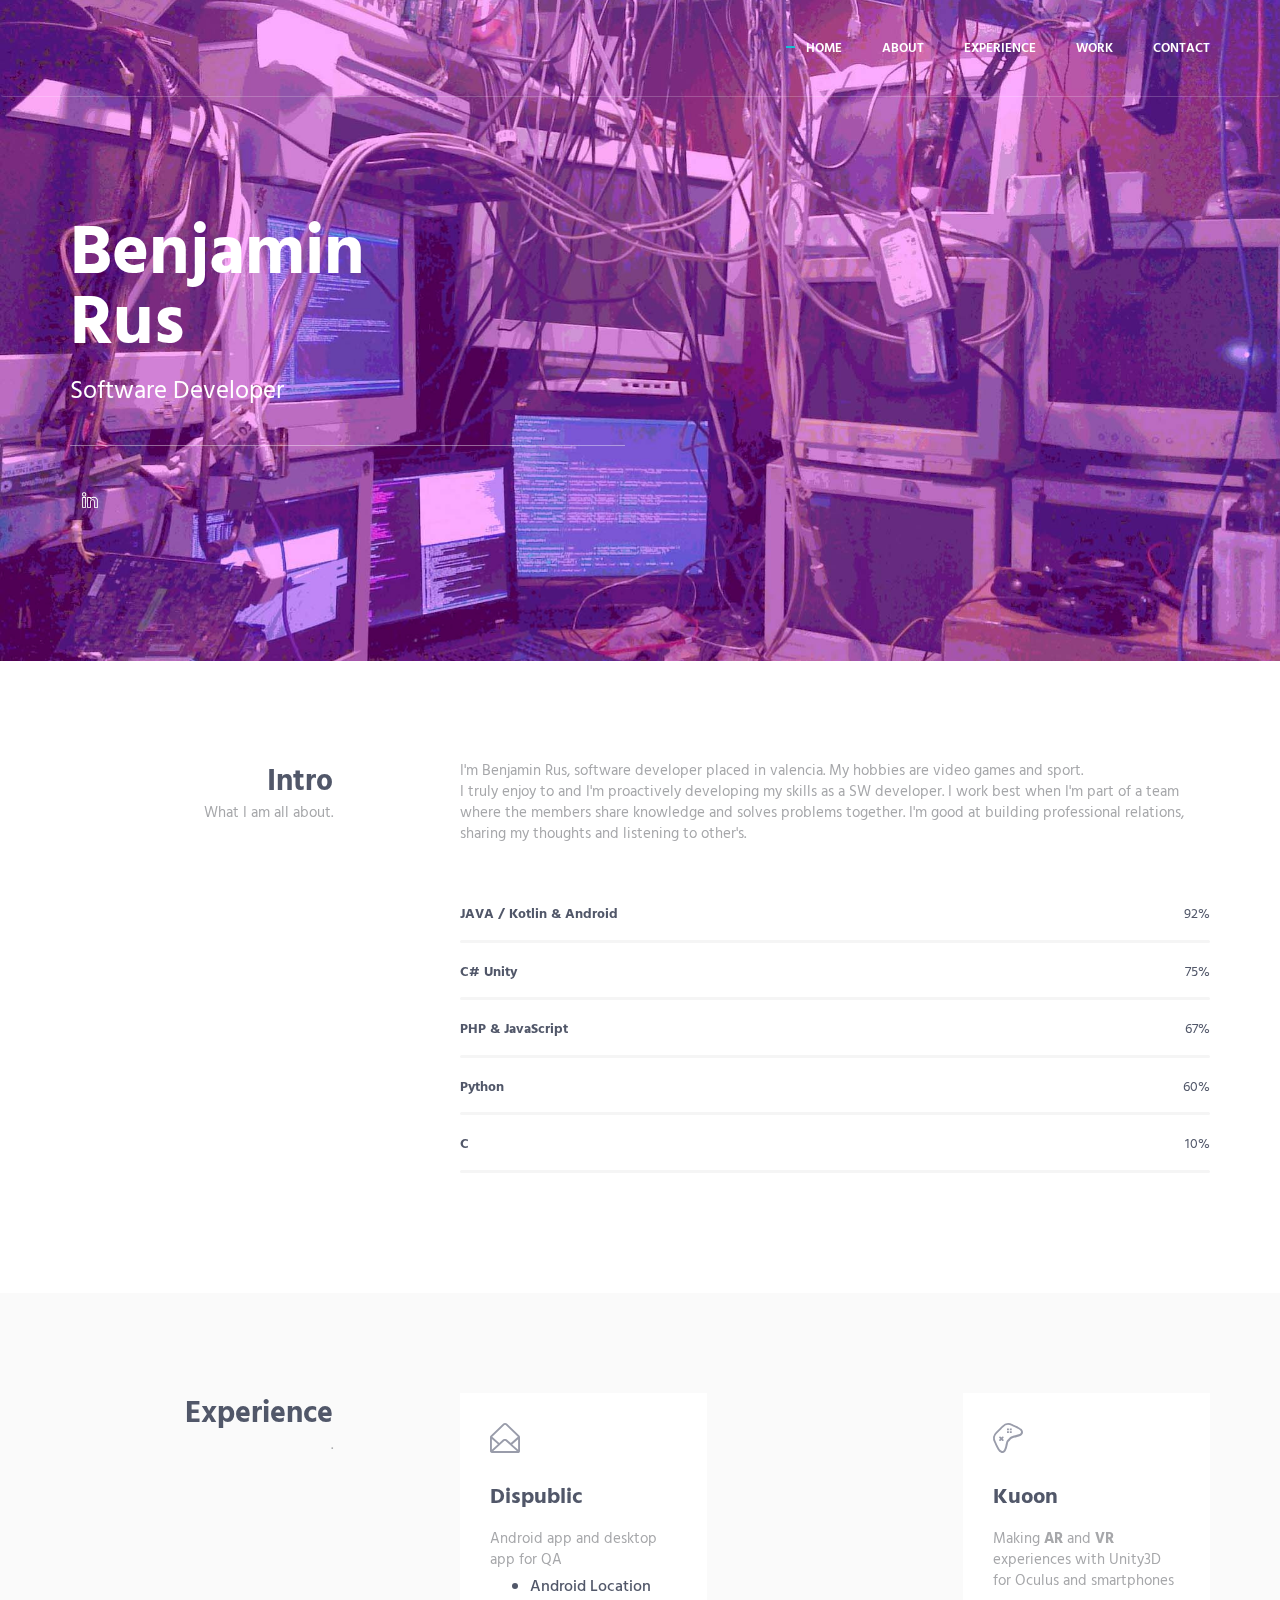
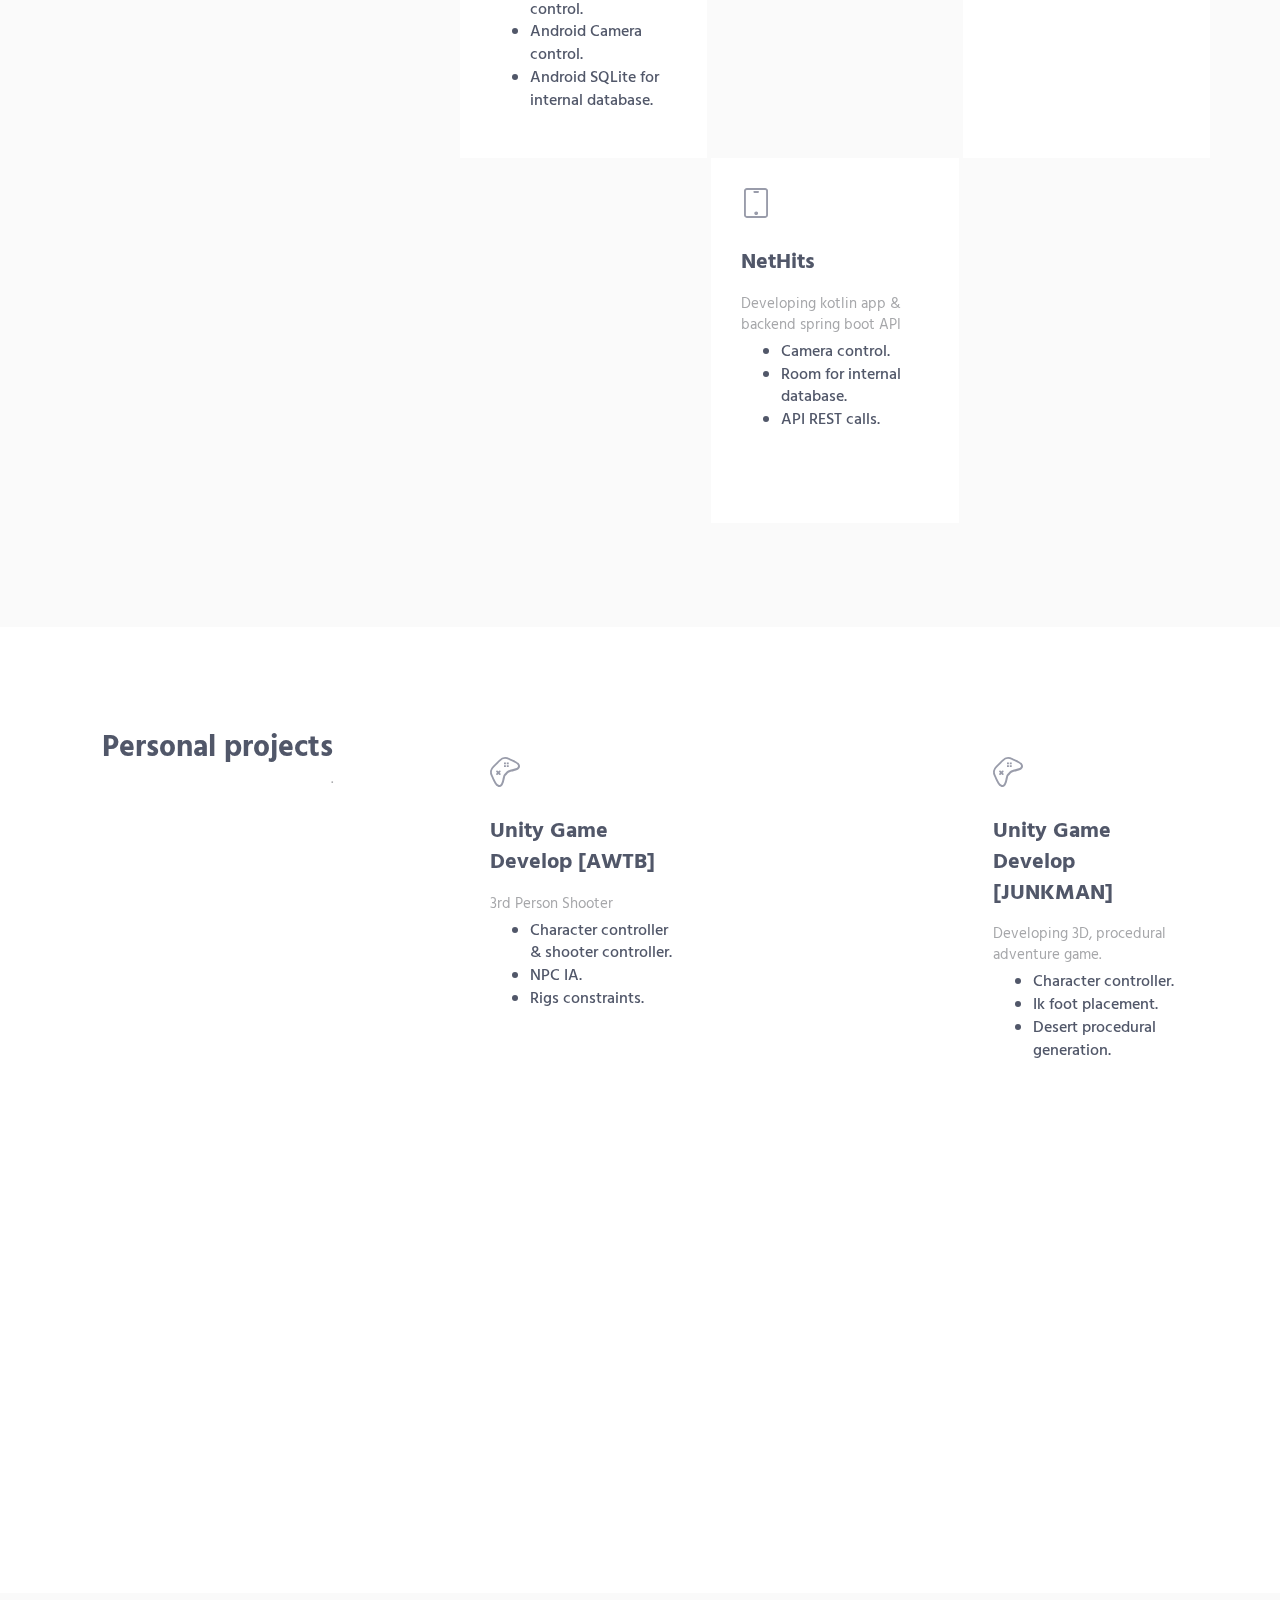
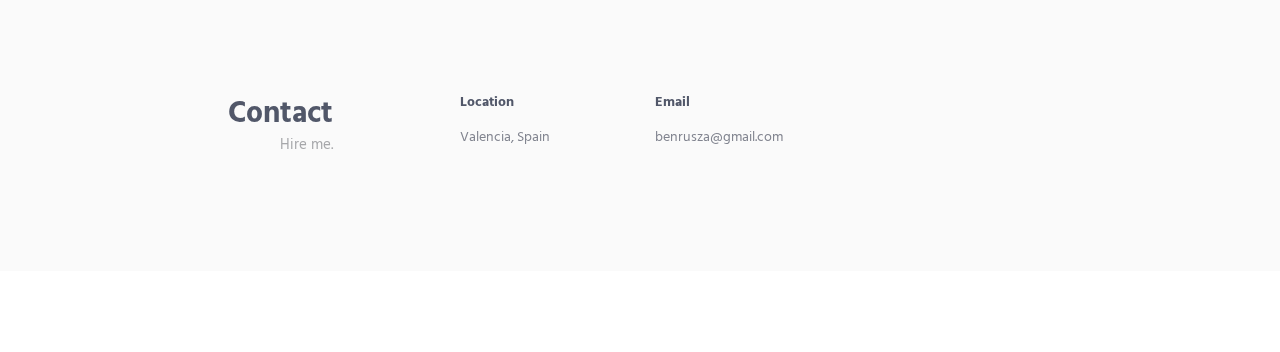
==== commit 8749f76d: "updated links ku0on" ====
--- a/index.html
+++ b/index.html
@@ -181,7 +181,7 @@
                                                 <li class="color-white">API REST calls.</li>
                                                 </ul>
                                         </div>
-                                        <a href="https://play.google.com/store/apps/details?id=es.kuoon.kuma" target="_blank" class="content-wrapper-link"></a>    
+                                        <a href="https://m.apkpure.com/es/developer/Kuoon%20Tech" target="_blank" class="content-wrapper-link"></a>    
                                     </div>
                                 </div>
                                 <div class="col-md-4">
@@ -191,9 +191,9 @@
                                         </div>
                                         <div class="service-info">
                                             <h3>Kuoon</h3>
-                                            <p class="margin-b-5">Working with Unity3D to make AR and VR experiences</p>
-                                        </div>
-                                        <a href="https://www.linkedin.com/company/kuoon-technology/videos/native/urn:li:ugcPost:6602916846293266432/?isInternal=true" target="_blank" class="content-wrapper-link"></a>    
+                                            <p class="margin-b-5">Making <b>AR</b> and <b>VR</b> experiences with Unity3D for Oculus and smartphones</p>
+                                        </div>
+                                        <a href="https://www.youtube.com/watch?v=QtQ_atvj7n8&list=PLfpXVnUAjGgOt7KYUjkr6TLZE23nGvje7&index=1" target="_blank" class="content-wrapper-link"></a>    
                                     </div>
                                 </div>
                                 <div class="col-md-4 md-margin-b-4">
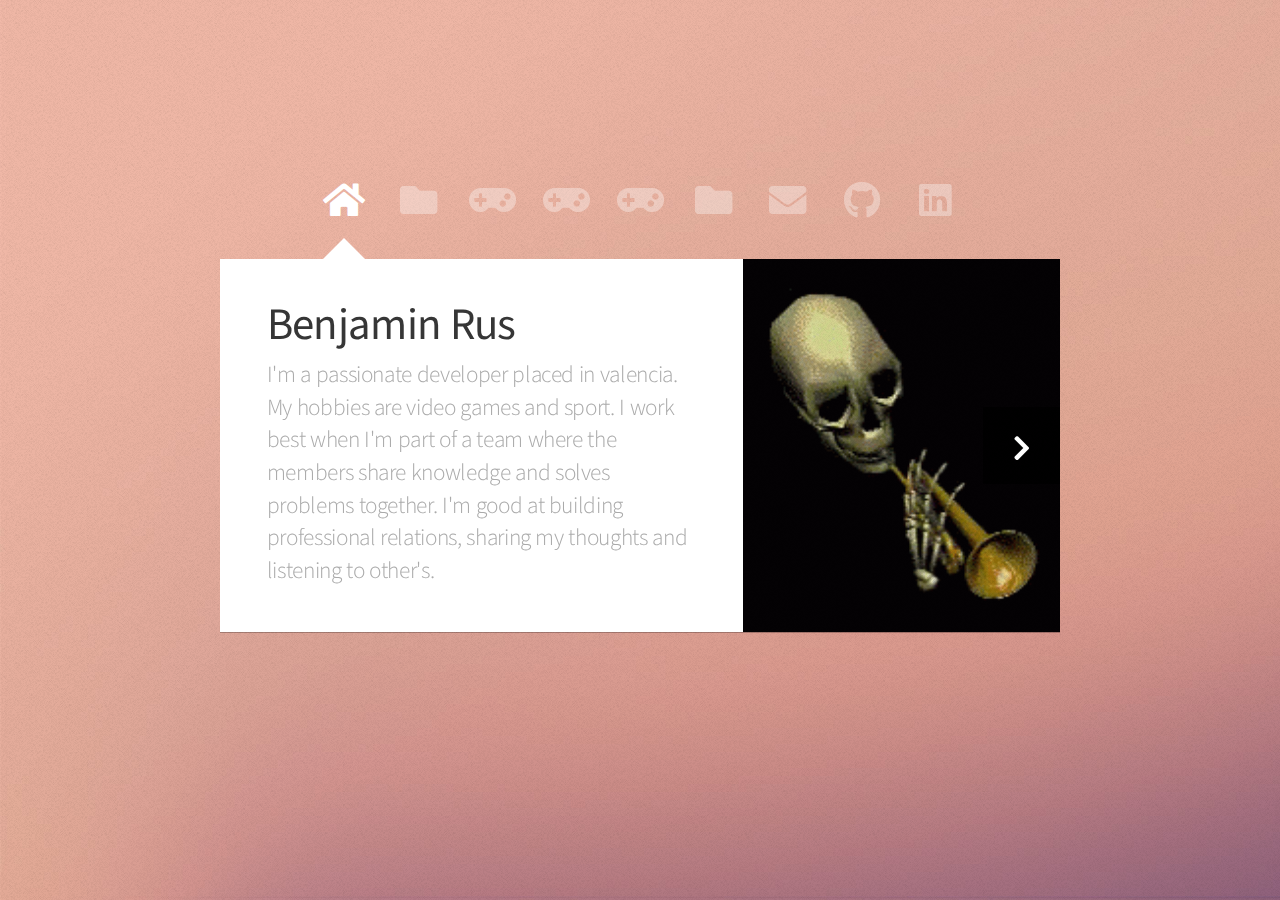
==== commit a6510612: "redo portfolio" ====
--- a/index.html
+++ b/index.html
@@ -1,419 +1,231 @@
-<!DOCTYPE html>
-<html lang="en" class="no-js">
-    <!-- BEGIN HEAD -->
-    <head>
-        <meta charset="utf-8"/>
-        <title>Portfolio Benjamin Rus</title>
-        <meta http-equiv="X-UA-Compatible" content="IE=edge">
-        <meta content="width=device-width, initial-scale=1" name="viewport"/>
-        <meta content="" name="description"/>
-        <meta content="" name="author"/>
-
-        <!-- GLOBAL MANDATORY STYLES -->
-        <link href="http://fonts.googleapis.com/css?family=Hind:300,400,500,600,700" rel="stylesheet" type="text/css">
-        <link href="vendor/simple-line-icons/css/simple-line-icons.css" rel="stylesheet" type="text/css"/>
-        <link href="vendor/bootstrap/css/bootstrap.min.css" rel="stylesheet" type="text/css"/>
-
-        <!-- PAGE LEVEL PLUGIN STYLES -->
-        <link href="css/animate.css" rel="stylesheet">
-
-        <!-- THEME STYLES -->
-        <link href="css/layout.min.css" rel="stylesheet" type="text/css"/>
-
-        <!-- Favicon -->
-        <link rel="shortcut icon" href="favicon.ico"/>
-    </head>
-    <!-- END HEAD -->
-
-    <!-- BODY -->
-    <body id="body" data-spy="scroll" data-target=".header">
-
-        <!--========== HEADER ==========-->
-        <header class="header navbar-fixed-top">
-            <!-- Navbar -->
-            <nav class="navbar" role="navigation">
-                <div class="container">
-                    <!-- Brand and toggle get grouped for better mobile display -->
-                    <div class="menu-container js_nav-item">
-                        <button type="button" class="navbar-toggle" data-toggle="collapse" data-target=".nav-collapse">
-                            <span class="sr-only">Toggle navigation</span>
-                            <span class="toggle-icon"></span>
-                        </button>
-
-          
-                    </div>
-
-                    <!-- Collect the nav links, forms, and other content for toggling -->
-                    <div class="collapse navbar-collapse nav-collapse">
-                        <div class="menu-container">
-                            <ul class="nav navbar-nav navbar-nav-right">
-                                <li class="js_nav-item nav-item"><a class="nav-item-child nav-item-hover" href="#body">Home</a></li>
-                                <li class="js_nav-item nav-item"><a class="nav-item-child nav-item-hover" href="#about">About</a></li>
-                                <li class="js_nav-item nav-item"><a class="nav-item-child nav-item-hover" href="#experience">Experience</a></li>
-                                <li class="js_nav-item nav-item"><a class="nav-item-child nav-item-hover" href="#work">Work</a></li>
-                                <li class="js_nav-item nav-item"><a class="nav-item-child nav-item-hover" href="#contact">Contact</a></li>
-                            </ul>
-                        </div>
-                    </div>
-                    <!-- End Navbar Collapse -->
-                </div>
-            </nav>
-            <!-- Navbar -->
-        </header>
-        <!--========== END HEADER ==========-->
-
-        <!--========== SLIDER ==========-->
-        <div class="promo-block parallax-window" data-parallax="scroll" data-image-src="img/back.jpg">
-            <div class="container">
-                <div class="row">
-                    <div class="col-sm-6">
-                        <div class="promo-block-divider">
-                            <h1 class="promo-block-title">Benjamin <br/> Rus</h1>
-                            <p class="promo-block-text">Software Developer</p>
-                        </div>
-                        <ul class="list-inline">
-                            <li><a href="https://www.linkedin.com/in/benjam%C3%ADn-rus-zamora-1b00b4100/" target="_blank" class="social-icons"><i class="icon-social-linkedin"></i></a></li>
-                        </ul>
-                    </div>
-                </div>
-                <!--// end row -->
-            </div>
-        </div>
-        <!--========== SLIDER ==========-->
-
-        <!--========== PAGE LAYOUT ==========-->
-        <!-- About -->
-        <div id="about">
-            <div class="container content-lg">
-                <div class="row">
-                    <div class="col-sm-3 sm-margin-b-30">
-                        <div class="text-right sm-text-left">
-                            <h2 class="margin-b-0">Intro</h2>
-                            <p>What I am all about.</p>
-                        </div>
-                    </div>
-                    <div class="col-sm-8 col-sm-offset-1">
-                        <div class="margin-b-60">
-                            <p>I'm Benjamin Rus, software developer placed in valencia. My hobbies are video games and sport.</br>
-                            I truly enjoy to and I'm proactively developing my skills as a SW developer. I work best when I'm part of a team where the members share knowledge and solves problems together. I'm good at building professional relations, sharing my thoughts and listening to other's. </p>
-                        </div>
-
-                        <!-- Progress Box -->
-                        <div class="progress-box">
-                            <h5>JAVA / Kotlin & Android<span class="color-heading pull-right">92%</span></h5>
-                            <div class="progress">
-                                <div class="progress-bar bg-color-base" role="progressbar" data-width="92"></div>
-                            </div>
-                        </div>
-                        <div class="progress-box">
-                            <h5>C# Unity<span class="color-heading pull-right">75%</span></h5>
-                            <div class="progress">
-                                <div class="progress-bar bg-color-base" role="progressbar" data-width="75"></div>
-                            </div>
-                        </div>
-                        <div class="progress-box">
-                            <h5>PHP & JavaScript <span class="color-heading pull-right">67%</span></h5>
-                            <div class="progress">
-                                <div class="progress-bar bg-color-base" role="progressbar" data-width="67"></div>
-                            </div>
-                        </div>
-                        <div class="progress-box">
-                            <h5>Python<span class="color-heading pull-right">60%</span></h5>
-                            <div class="progress">
-                                <div class="progress-bar bg-color-base" role="progressbar" data-width="60"></div>
-                            </div>
-                        </div>
-                        <div class="progress-box">
-                            <h5>C<span class="color-heading pull-right">10%</span></h5>
-                            <div class="progress">
-                                <div class="progress-bar bg-color-base" role="progressbar" data-width="10"></div>
-                            </div>
-                        </div>
-                        <!-- End Progress Box -->
-                    </div>
-                </div>
-                <!--// end row -->
-            </div>
-        </div>
-        <!-- End About -->
-
-        <!-- Experience -->
-        <div id="experience">
-            <div class="bg-color-sky-light" data-auto-height="true">
-                <div class="container content-lg">
-                    <div class="row">
-                        <div class="col-sm-3 sm-margin-b-30">
-                            <div class="text-right sm-text-left">
-                                <h2 class="margin-b-0">Experience</h2>
-                                <p>.</p>
-                            </div>
-                        </div>
-                        <div class="col-sm-8 col-sm-offset-1">
-                            <div class="row row-space-2 margin-b-4">
-                                <div class="col-md-4 md-margin-b-4">
-                                    <div class="service" data-height="height">
-                                        <div class="service-element">
-                                            <i class="service-icon icon-envelope-open"></i>
-                                        </div>
-                                        <div class="service-info">
-                                            <h3>Dispublic</h3>
-                                            <p class="margin-b-5">Android app and desktop app for QA
-                                                <ul>
-                                                <li>Android Location control.</li>
-                                                <li>Android Camera control.</li>
-                                                <li>Android SQLite for internal database.</li>
+<!DOCTYPE HTML>
+<!--
+	Astral by HTML5 UP
+	html5up.net | @ajlkn
+	Free for personal and commercial use under the CCA 3.0 license (html5up.net/license)
+-->
+<html>
+	<head>
+		<title>Portfolio</title>
+		<meta charset="utf-8" />
+		<meta name="viewport" content="width=device-width, initial-scale=1, user-scalable=no" />
+		<link rel="stylesheet" href="assets/css/main.css" />
+		<noscript><link rel="stylesheet" href="assets/css/noscript.css" /></noscript>
+	</head>
+	<body class="is-preload">
+
+		<!-- Wrapper-->
+			<div id="wrapper">
+
+				<!-- Nav -->
+					<nav id="nav">
+						<a href="#" class="icon solid fa-home"><span>Home</span></a>
+						<a href="#work" class="icon solid fa-folder"><span>Game Dev</span></a>
+						<a href="#junkman" class="icon solid fa-gamepad"><span>Junkman</span></a>
+						<a href="#awtb" class="icon solid fa-gamepad"><span>AWTB</span></a>
+						<a href="#hope" class="icon solid fa-gamepad"><span>Hope</span></a>
+						<a href="#work2" class="icon solid fa-folder"><span> Soft. Dev </span></a>
+						<a href="#contact" class="icon solid fa-envelope"><span>Contact</span></a>
+						<a href="https://github.com/benrusza" class="icon brands fa-github"><span>Github</span></a>
+						<a href="https://www.linkedin.com/in/brz-/" class="icon brands fa-linkedin"><span>Linkedin</span></a>
+					</nav>
+
+				<!-- Main -->
+					<div id="main">
+
+						<!-- Me -->
+							<article id="home" class="panel intro">
+								<header>
+									<h1>Benjamin Rus</h1>
+									<p>  <p>I'm a passionate developer placed in valencia. My hobbies are video games and sport. I work best when I'm part of a team where the members share knowledge and solves problems together. I'm good at building professional relations, sharing my thoughts and listening to other's. </p></p>
+								</header>
+								<a href="#work" class="jumplink pic">
+									<span class="arrow icon solid fa-chevron-right"><span>See my work</span></span>
+									<img src="images/me.gif" alt="" />
+								</a>
+							</article>
+
+							<!--junkman-->
+							<article id="junkman" class="panel intro">
+								<header>
+									<h1>Junkman</h1>
+									<p>Game dev using Unity3D</p>
+								
+                            		<ul>
+                                        <li>Character controller.</li>
+                                        <li>Vehicle controller.</li>
+                                        <li>Ik controller.</li>
+                                        <li>Manage sound and partiles.</li>
+                                        <li>Procedural sand dunes generation .</li>
+                                    </ul>
+                                        
+								</header>
+								<a class="jumplink pic">
+									<video class="jumplink pic" style="background-color: #b75c89;"  autoplay muted loop>
+									  <source src="video/junkman1.mp4" type="video/mp4">
+									  Your browser does not support HTML video.
+									</video>
+								</a>
+							</article>
+
+								<!--Ayy want to belive-->
+							<article id="awtb" class="panel intro">
+								<header>
+									<h1>AWTB</h1>
+									<p>Game dev using Unity3D</p>
+								
+                            		<ul>
+                                        <li>Shooter controller.</li>
+                                        <li>Rigs constraints.</li>
+                                        <li>Manage big amount of entities.</li>
+                                        <li>Manage sound and partiles.</li>
+                                    </ul>
+                                        
+								</header>
+								<a class="jumplink pic">
+									<video class="jumplink pic" style="background-color: #b75c89;"  autoplay muted loop>
+									  <source src="video/ayywanttobelive1.mp4" type="video/mp4">
+									  Your browser does not support HTML video.
+									</video>
+								</a>
+							</article>
+							<!--Hope-->
+							<article id="hope" class="panel intro">
+								<header>
+									<h1>Hope</h1>
+									<p>Game dev using Java</p>
+								
+                            		<ul>
+                                        <li>Complete 2d game engine.</li>
+                                        <li>Colliders.</li>
+                                        <li>Multiple entites like enemies or objects.</li>
+                                    </ul>
+                                        
+								</header>
+								<a class="jumplink pic">
+									<video class="jumplink pic" style="background-color: #b75c89;"  autoplay muted loop>
+									  <source src="video/hope1.mp4" type="video/mp4">
+									  Your browser does not support HTML video.
+									</video>
+								</a>
+							</article>
+
+						<!-- Work -->
+							<article id="work" class="panel">
+								<header>
+									<h2>Game development</h2>
+								</header>
+								<p>
+                            		I always looking for a challenge.
+								</p>
+								<section>
+									<div class="row">
+										<div class="col-4 col-6-medium col-12-small">
+											<a href="#junkman" class="image fit"><img src="images/junkman.jpg" alt=""></a>
+										</div>
+										<div class="col-4 col-6-medium col-12-small">
+											<a href="#awtb" class="image fit"><img src="images/awtb.jpg" alt=""></a>
+										</div>
+										<div class="col-4 col-6-medium col-12-small">
+											<a href="#hope" class="image fit"><img src="images/hope.jpg" alt=""></a>
+										</div>
+										
+									</div>
+								</section>
+							</article>
+
+
+						<!-- Work -->
+							<article id="work2" class="panel">
+								<header>
+									<h2>General software development</h2>
+								</header>
+								<p>
+                            		I truly enjoy to and I'm proactively developing my skills as a developer.
+								</p>
+								<section>
+									<div class="row">
+									 	
+										<div class="col-4 col-6-small tal3">
+											<a style="text-decoration:none;" href="https://distgeo.com/" target="_blank" class="col-4 col-6-medium col-12-small tal">
+                                            <h3 style="color:#556371;">Dispublic - Android</h3>
+                                        </br>
+                                            <ul>
+                                                <li>Android Java.</li>
+                                                <li>Java Desktop.</li>
+                                                <li>Api rest php.</li>
+                                            </ul>
+                                               </a>  
+                                        </div>
+
+                     					<div class="col-4 col-6-small tal2">
+											<a style="text-decoration:none;" href="https://www.linkedin.com/posts/kuoon-technology_realidadaumentada-realidadvirtual-marketing-activity-6602916956993540096-tCIE?utm_source=share&utm_medium=member_desktop" target="_blank" class="col-4 col-6-medium col-12-small tal">
+	                                            <h3 style="color:#556371;">Kuoon - Unity VR/XR</h3>
+	                                        	</br>
+	                                        	<p class="margin-b-5">Making <b>AR</b> and <b>VR</b> experiences with Unity3D for Meta and smartphones</p>
+                                       		</a>  
+                                        </div>
+
+                                        <div class="col-4 col-6-small tal">
+											<a style="text-decoration:none;" href="https://eventscase.com/" target="_blank" class="col-4 col-6-medium col-12-small tal">
+                                            <h3 style="color:#556371;">Eventscase - Backend</h3>
+                                        </br>
+                                            <p class="margin-b-5">Backend development with PHP and kanban.</p>
+                                               </a>  
+                                        </div>
+                                       
+                     					<div class="col-4 col-6-small tal2">
+											<a style="text-decoration:none;" href="https://nethitshospitality.com/" target="_blank" class="col-4 col-6-medium col-12-small tal">
+	                                            <h3 style="color:#556371;">NetHits - Kotlin</h3>
+	                                        	</br>
+	                                        	<ul>
+                                                <li>Kotlin Android.</li>
+                                                <li>Rooms, Xcamera, jetpack.</li>
+                                                <li>Spring boot backend.</li>
                                                 </ul>
-                                            </p>
-                                        </div>
-                                        <a href="https://distgeo.com/" target="_blank" class="content-wrapper-link"></a>    
-                                    </div>
-                                </div>
-                                <div class="col-md-4 md-margin-b-4">
-                                    <div class="service bg-color-base wow zoomIn" data-height="height" data-wow-duration=".3" data-wow-delay=".1s">
-                                        <div class="service-element">
-                                            <i class="service-icon color-white icon-screen-tablet"></i>
-                                        </div>
-                                        <div class="service-info">
-                                            <h3 class="color-white">Kuoon</h3>
-                                            <p class="color-white margin-b-5">Develop Android app for working day record</p>
-                                              <ul>
-                                                <li class="color-white">Signature on android screen.</li>
-                                                <li class="color-white">API REST calls.</li>
-                                                </ul>
-                                        </div>
-                                        <a href="https://m.apkpure.com/es/developer/Kuoon%20Tech" target="_blank" class="content-wrapper-link"></a>    
-                                    </div>
-                                </div>
-                                <div class="col-md-4">
-                                    <div class="service" data-height="height">
-                                        <div class="service-element">
-                                            <i class="service-icon icon-game-controller"></i>
-                                        </div>
-                                        <div class="service-info">
-                                            <h3>Kuoon</h3>
-                                            <p class="margin-b-5">Making <b>AR</b> and <b>VR</b> experiences with Unity3D for Oculus and smartphones</p>
-                                        </div>
-                                        <a href="https://www.youtube.com/watch?v=QtQ_atvj7n8&list=PLfpXVnUAjGgOt7KYUjkr6TLZE23nGvje7&index=1" target="_blank" class="content-wrapper-link"></a>    
-                                    </div>
-                                </div>
-                                <div class="col-md-4 md-margin-b-4">
-                                    <div class="service bg-color-base wow zoomIn" data-height="height" data-wow-duration=".3" data-wow-delay=".1s">
-                                        <div class="service-element">
-                                            <i class="service-icon color-white icon-screen-desktop"></i>
-                                        </div>
-                                        <div class="service-info">
-                                            <h3 class="color-white">Eventscase</h3>
-                                            <p class="color-white margin-b-5">Backend development with PHP and kanban (JIRA).</p>
-                                        </div>
-                                        <a href="https://eventscase.com/" target="_blank" class="content-wrapper-link"></a>    
-                                    </div>
-                                </div>
-                                 <div class="col-md-4">
-                                    <div class="service" data-height="height">
-                                        <div class="service-element">
-                                            <i class="service-icon icon-screen-tablet"></i>
-                                        </div>
-                                        <div class="service-info">
-                                            <h3>NetHits</h3>
-                                            <p class="margin-b-5">Developing kotlin app & backend spring boot API
-                                                <ul>
-                                                <li>Camera control.</li>
-                                                <li>Room for internal database.</li>
-                                                <li>API REST calls.</li>
-                                                </ul>
-                                            </p>
-                                        </div>    
-                                    </div>
-                                </div>
-                                 <div class="col-md-4 md-margin-b-4">
-                                    <div class="service bg-color-base wow zoomIn" data-height="height" data-wow-duration=".3" data-wow-delay=".1s">
-                                        <div class="service-element">
-                                            <i class="service-icon color-white icon-screen-desktop"></i>
-                                        </div>
-                                        <div class="service-info">
-                                            <h3 class="color-white">BE ONE APPS</h3>
-                                            <p class="color-white margin-b-5">ANDROID DEV. (Kotlin)</p>
-                                        </div>
-                                        <a href="https://www.beoneapps.com/" target="_blank" class="content-wrapper-link"></a>    
-                                    </div>
-                                </div>
-                            </div>
-                            <!--// end row -->
-                        </div>
-                    </div>
-                    <!--// end row -->
-                </div>
-            </div>
-        </div>
-        <!-- End Experience -->
-
-        <!-- Work -->
-       <div id="work">
-            <div  data-auto-height="true">
-                <div class="container content-lg">
-                    <div class="row">
-                        <div class="col-sm-3 sm-margin-b-30">
-                            <div class="text-right sm-text-left">
-                                <h2 class="margin-b-0">Personal projects</h2>
-                                <p>.</p>
-                            </div>
-                        </div>
-                        <div class="col-sm-8 col-sm-offset-1">
-                            <div class="row row-space-2 margin-b-4">
-                                <div class="col-md-4">
-                                    <div class="service" data-height="height">
-                                        <div class="service-element">
-                                            <i class="service-icon icon-game-controller"></i>
-                                        </div>
-                                        <div class="service-info">
-                                            <h3>Unity Game Develop [AWTB]</h3>
-                                            <p class="margin-b-5">3rd Person Shooter
-                                                <ul>
-                                                <li>Character controller & shooter controller.</li>
-                                                <li>NPC IA.</li>
-                                                <li>Rigs constraints.</li>
-                                                </ul>
-                                            </p>
-                                             <a href="https://drive.google.com/file/d/1P43sjzJoZ3rMob58Z6ppKCdbXoLvE39b/view" target="_blank" class="content-wrapper-link"></a> 
-                                        </div>    
-                                    </div>
-                                </div>
-                                <div class="col-md-4 md-margin-b-4">
-                                    <div class="service bg-color-base wow zoomIn" data-height="height" data-wow-duration=".3" data-wow-delay=".1s">
-                                        <div class="service-element">
-                                            <i class="service-icon color-white icon-screen-tablet"></i>
-                                        </div>
-                                        <div class="service-info">
-                                            <h3 class="color-white">Kotlin Android dev</h3>
-                                            <p class="color-white margin-b-5">Developing useful app for locate the last position of your car after parking it, automatically.
-                                             <ul>
-                                                <li class="color-white">Bluetooth controler</li>
-                                                <li class="color-white">Location</li>
-                                                <li class="color-white">Background service</li>
-                                                </ul>
-                                            </p>
-                                             <a href="https://github.com/benrusza/ColegaDondeEstaMiCoche" target="_blank" class="content-wrapper-link"></a> 
-                                        </div>
-                                       
-                                    </div>
-                                </div>
-                                <div class="col-md-4 md-margin-b-4">
-                                    <div class="service" data-height="height">
-                                        <div class="service-element">
-                                            <i class="service-icon icon-game-controller"></i>
-                                        </div>
-                                        <div class="service-info">
-                                            <h3>Unity Game Develop [JUNKMAN]</h3>
-                                            <p class="margin-b-5">Developing 3D, procedural adventure game.
-                                                <ul>
-                                                <li>Character controller.</li>
-                                                <li>Ik foot placement.</li>
-                                                <li>Desert procedural generation.</li></ul>
-                                             </p>
-                                            <a href="https://drive.google.com/file/d/1_-H3ZAbn7rp60CpjWNlovXh2MDyUnwKu/view" target="_blank" class="content-wrapper-link"></a> 
-                                            
-                                        </div>
-
-                                    </div>
-                                </div>
-                                <div class="col-md-4 md-margin-b-4">
-                                    <div class="service bg-color-base wow zoomIn" data-height="height" data-wow-duration=".3" data-wow-delay=".1s">
-                                        <div class="service-element">
-                                            <i class="service-icon color-white icon-notebook"></i>
-                                        </div>
-                                        <div class="service-info">
-                                            <h3 class="color-white">English Advance</h3>
-                                            <p class="color-white margin-b-5">Studing english C1</p>
-                                        </div>
-                                       
-                                    </div>
-                                </div>
-                                
-                            <!--// end row -->
-                        </div>
-                    </div>
-                    <!--// end row -->
-                </div>
-            </div>
-        </div>
-        <!-- End Work -->
-            
-        <!-- Contact -->
-        <div id="contact">
-            <div class="bg-color-sky-light">
-                <div class="container content-lg">
-                    <div class="row">
-                        <div class="col-sm-3 sm-margin-b-30">
-                            <div class="text-right sm-text-left">
-                                <h2 class="margin-b-0">Contact</h2>
-                                <p>Hire me.</p>
-                            </div>
-                        </div>
-                        <div class="col-sm-8 col-sm-offset-1">
-                            <div class="row">
-                                <div class="col-md-3 col-xs-6 md-margin-b-30">
-                                    <h5>Location</h5>
-                                    <a href="#">Valencia, Spain</a>
-                                </div>
-                               
-                                <div class="col-md-3 col-xs-6">
-                                    <h5>Email</h5>
-                                    <a href="mailto:#">benrusza@gmail.com</a>
-                                </div>
-                                
-                            </div>
-                        </div>
-                    </div>
-                    <!--// end row -->
-                </div>
-            </div>
-        </div>
-        <!-- End Contact -->
-        <!--========== END PAGE LAYOUT ==========-->
-
-        <!--========== FOOTER ==========-->
-        <footer class="footer">
-            <div class="content container">
-                <div class="row">
-                    <div class="col-xs-6">
-                       
-                    </div>
-                    <div class="col-xs-6 text-right sm-text-left">
-                        
-                    </div>
-                </div>
-                <!--// end row -->
-            </div>
-        </footer>
-        <!--========== END FOOTER ==========-->
-
-        <!-- Back To Top -->
-        <a href="javascript:void(0);" class="js-back-to-top back-to-top">Top</a>
-
-        <!-- JAVASCRIPTS(Load javascripts at bottom, this will reduce page load time) -->
-        <!-- CORE PLUGINS -->
-        <script src="vendor/jquery.min.js" type="text/javascript"></script>
-        <script src="vendor/jquery-migrate.min.js" type="text/javascript"></script>
-        <script src="vendor/bootstrap/js/bootstrap.min.js" type="text/javascript"></script>
-
-        <!-- PAGE LEVEL PLUGINS -->
-        <script src="vendor/jquery.easing.js" type="text/javascript"></script>
-        <script src="vendor/jquery.back-to-top.js" type="text/javascript"></script>
-        <script src="vendor/jquery.smooth-scroll.js" type="text/javascript"></script>
-        <script src="vendor/jquery.wow.min.js" type="text/javascript"></script>
-        <script src="vendor/jquery.parallax.min.js" type="text/javascript"></script>
-        <script src="vendor/jquery.appear.js" type="text/javascript"></script>
-        <script src="vendor/masonry/jquery.masonry.pkgd.min.js" type="text/javascript"></script>
-        <script src="vendor/masonry/imagesloaded.pkgd.min.js" type="text/javascript"></script>
-
-        <!-- PAGE LEVEL SCRIPTS -->
-        <script src="js/layout.min.js" type="text/javascript"></script>
-        <script src="js/components/progress-bar.min.js" type="text/javascript"></script>
-        <script src="js/components/masonry.min.js" type="text/javascript"></script>
-        <script src="js/components/wow.min.js" type="text/javascript"></script>
-
-
-
-    </body>
-    <!-- END BODY -->
+                                       		</a>  
+                                        </div>
+										
+								         <div class="col-4 col-6-small tal">
+											<a style="text-decoration:none;" href="https://www.beoneapps.com/" target="_blank" class="col-4 col-6-medium col-12-small tal">
+                                            <h3 style="color:#556371;">BE1 APPS - Android</h3>
+                                        </br>
+                                           <ul>
+	                                            <li>Kotlin and Java.</li>
+	                                            <li>Rooms, Xcamera, jetpack.</li>
+	                                            <li>RxJava, Hilt, Dagger.</li>
+                                            </ul>
+                                           </a>  
+                                        </div>
+									</div>
+								</section>
+							</article>
+
+						<!-- Contact -->
+							<article id="contact" class="panel">
+								<header>
+									<h2>Contact Me</h2>
+								</header>
+								<a href="mailto:benrusza@gmail.com"><h3>benrusza@gmail.com</h3></a>
+							</article>
+
+					</div>
+
+				<!-- Footer -->
+					<div id="footer">
+						<ul class="copyright">
+							<li></li>
+						</ul>
+					</div>
+
+			</div>
+
+		<!-- Scripts -->
+			<script src="assets/js/jquery.min.js"></script>
+			<script src="assets/js/browser.min.js"></script>
+			<script src="assets/js/breakpoints.min.js"></script>
+			<script src="assets/js/util.js"></script>
+			<script src="assets/js/main.js"></script>
+
+	</body>
 </html>--- a/assets/css/main.css
+++ b/assets/css/main.css
@@ -0,0 +1,2214 @@
+@import url("https://fonts.googleapis.com/css?family=Source+Sans+Pro:300,400,300italic,400italic");
+@import url("fontawesome-all.min.css");
+
+/*
+	Astral by HTML5 UP
+	html5up.net | @ajlkn
+	Free for personal and commercial use under the CCA 3.0 license (html5up.net/license)
+*/
+
+html, body, div, span, applet, object,
+iframe, h1, h2, h3, h4, h5, h6, p, blockquote,
+pre, a, abbr, acronym, address, big, cite,
+code, del, dfn, em, img, ins, kbd, q, s, samp,
+small, strike, strong, sub, sup, tt, var, b,
+u, i, center, dl, dt, dd, ol, ul, li, fieldset,
+form, label, legend, table, caption, tbody,
+tfoot, thead, tr, th, td, article, aside,
+canvas, details, embed, figure, figcaption,
+footer, header, hgroup, menu, nav, output, ruby,
+section, summary, time, mark, audio, video {
+	margin: 0;
+	padding: 0;
+	border: 0;
+	font-size: 100%;
+	font: inherit;
+	vertical-align: baseline;}
+
+article, aside, details, figcaption, figure,
+footer, header, hgroup, menu, nav, section {
+	display: block;}
+
+body {
+	line-height: 1;
+}
+
+ol, ul {
+	list-style: none;
+}
+
+blockquote, q {
+	quotes: none;
+}
+
+	blockquote:before, blockquote:after, q:before, q:after {
+		content: '';
+		content: none;
+	}
+
+table {
+	border-collapse: collapse;
+	border-spacing: 0;
+}
+
+body {
+	-webkit-text-size-adjust: none;
+}
+
+mark {
+	background-color: transparent;
+	color: inherit;
+}
+
+input::-moz-focus-inner {
+	border: 0;
+	padding: 0;
+}
+
+input, select, textarea {
+	-moz-appearance: none;
+	-webkit-appearance: none;
+	-ms-appearance: none;
+	appearance: none;
+}
+
+/* Row */
+
+	.tal {
+		background-image: url("images/overlay.png"), url("images/bj2.png");
+		background-repeat: repeat, no-repeat;
+		background-size: auto, 100% 100%;
+		background-attachment: fixed;
+		color: #556371;
+	}
+	.tal2 {
+		background-image: url("images/overlay.png"), url("images/bg3.jpg");
+		background-repeat: repeat, no-repeat;
+		background-size: auto, 100% 100%;
+		background-attachment: fixed;
+		color: #556371;
+	}
+	.tal3 {
+		background-image: url("images/overlay.png"), url("images/bg4.jpg");
+		background-repeat: repeat, no-repeat;
+		background-size: auto, 100% 100%;
+		background-attachment: fixed;
+		color: #556371;
+	}
+	
+
+	.row {
+		display: flex;
+		flex-wrap: wrap;
+		box-sizing: border-box;
+		align-items: stretch;
+	}
+
+		.row > * {
+			box-sizing: border-box;
+		}
+
+		.row.gtr-uniform > * > :last-child {
+			margin-bottom: 0;
+		}
+
+		.row.aln-left {
+			justify-content: flex-start;
+		}
+
+		.row.aln-center {
+			justify-content: center;
+		}
+
+		.row.aln-right {
+			justify-content: flex-end;
+		}
+
+		.row.aln-top {
+			align-items: flex-start;
+		}
+
+		.row.aln-middle {
+			align-items: center;
+		}
+
+		.row.aln-bottom {
+			align-items: flex-end;
+		}
+
+		.row > .imp {
+			order: -1;
+		}
+
+		.row > .col-1 {
+			width: 8.33333%;
+		}
+
+		.row > .off-1 {
+			margin-left: 8.33333%;
+		}
+
+		.row > .col-2 {
+			width: 16.66667%;
+		}
+
+		.row > .off-2 {
+			margin-left: 16.66667%;
+		}
+
+		.row > .col-3 {
+			width: 25%;
+		}
+
+		.row > .off-3 {
+			margin-left: 25%;
+		}
+
+		.row > .col-4 {
+			width: 33.33333%;
+		}
+
+		.row > .off-4 {
+			margin-left: 33.33333%;
+		}
+
+		.row > .col-5 {
+			width: 41.66667%;
+		}
+
+		.row > .off-5 {
+			margin-left: 41.66667%;
+		}
+
+		.row > .col-6 {
+			width: 50%;
+		}
+
+		.row > .off-6 {
+			margin-left: 50%;
+		}
+
+		.row > .col-7 {
+			width: 58.33333%;
+		}
+
+		.row > .off-7 {
+			margin-left: 58.33333%;
+		}
+
+		.row > .col-8 {
+			width: 66.66667%;
+		}
+
+		.row > .off-8 {
+			margin-left: 66.66667%;
+		}
+
+		.row > .col-9 {
+			width: 75%;
+		}
+
+		.row > .off-9 {
+			margin-left: 75%;
+		}
+
+		.row > .col-10 {
+			width: 83.33333%;
+		}
+
+		.row > .off-10 {
+			margin-left: 83.33333%;
+		}
+
+		.row > .col-11 {
+			width: 91.66667%;
+		}
+
+		.row > .off-11 {
+			margin-left: 91.66667%;
+		}
+
+		.row > .col-12 {
+			width: 100%;
+		}
+
+		.row > .off-12 {
+			margin-left: 100%;
+		}
+
+		.row.gtr-0 {
+			margin-top: 0em;
+			margin-left: 0em;
+		}
+
+			.row.gtr-0 > * {
+				padding: 0em 0 0 0em;
+			}
+
+			.row.gtr-0.gtr-uniform {
+				margin-top: 0em;
+			}
+
+				.row.gtr-0.gtr-uniform > * {
+					padding-top: 0em;
+				}
+
+		.row.gtr-25 {
+			margin-top: -0.3125em;
+			margin-left: -0.3125em;
+		}
+
+			.row.gtr-25 > * {
+				padding: 0.3125em 0 0 0.3125em;
+			}
+
+			.row.gtr-25.gtr-uniform {
+				margin-top: -0.3125em;
+			}
+
+				.row.gtr-25.gtr-uniform > * {
+					padding-top: 0.3125em;
+				}
+
+		.row.gtr-50 {
+			margin-top: -0.625em;
+			margin-left: -0.625em;
+		}
+
+			.row.gtr-50 > * {
+				padding: 0.625em 0 0 0.625em;
+			}
+
+			.row.gtr-50.gtr-uniform {
+				margin-top: -0.625em;
+			}
+
+				.row.gtr-50.gtr-uniform > * {
+					padding-top: 0.625em;
+				}
+
+		.row {
+			margin-top: -1.25em;
+			margin-left: -1.25em;
+		}
+
+			.row > * {
+				padding: 1.25em 0 0 1.25em;
+			}
+
+			.row.gtr-uniform {
+				margin-top: -1.25em;
+			}
+
+				.row.gtr-uniform > * {
+					padding-top: 1.25em;
+				}
+
+		.row.gtr-150 {
+			margin-top: -1.875em;
+			margin-left: -1.875em;
+		}
+
+			.row.gtr-150 > * {
+				padding: 1.875em 0 0 1.875em;
+			}
+
+			.row.gtr-150.gtr-uniform {
+				margin-top: -1.875em;
+			}
+
+				.row.gtr-150.gtr-uniform > * {
+					padding-top: 1.875em;
+				}
+
+		.row.gtr-200 {
+			margin-top: -2.5em;
+			margin-left: -2.5em;
+		}
+
+			.row.gtr-200 > * {
+				padding: 2.5em 0 0 2.5em;
+			}
+
+			.row.gtr-200.gtr-uniform {
+				margin-top: -2.5em;
+			}
+
+				.row.gtr-200.gtr-uniform > * {
+					padding-top: 2.5em;
+				}
+
+		@media screen and (max-width: 1680px) {
+
+			.row {
+				display: flex;
+				flex-wrap: wrap;
+				box-sizing: border-box;
+				align-items: stretch;
+			}
+
+				.row > * {
+					box-sizing: border-box;
+				}
+
+				.row.gtr-uniform > * > :last-child {
+					margin-bottom: 0;
+				}
+
+				.row.aln-left {
+					justify-content: flex-start;
+				}
+
+				.row.aln-center {
+					justify-content: center;
+				}
+
+				.row.aln-right {
+					justify-content: flex-end;
+				}
+
+				.row.aln-top {
+					align-items: flex-start;
+				}
+
+				.row.aln-middle {
+					align-items: center;
+				}
+
+				.row.aln-bottom {
+					align-items: flex-end;
+				}
+
+				.row > .imp-xlarge {
+					order: -1;
+				}
+
+				.row > .col-1-xlarge {
+					width: 8.33333%;
+				}
+
+				.row > .off-1-xlarge {
+					margin-left: 8.33333%;
+				}
+
+				.row > .col-2-xlarge {
+					width: 16.66667%;
+				}
+
+				.row > .off-2-xlarge {
+					margin-left: 16.66667%;
+				}
+
+				.row > .col-3-xlarge {
+					width: 25%;
+				}
+
+				.row > .off-3-xlarge {
+					margin-left: 25%;
+				}
+
+				.row > .col-4-xlarge {
+					width: 33.33333%;
+				}
+
+				.row > .off-4-xlarge {
+					margin-left: 33.33333%;
+				}
+
+				.row > .col-5-xlarge {
+					width: 41.66667%;
+				}
+
+				.row > .off-5-xlarge {
+					margin-left: 41.66667%;
+				}
+
+				.row > .col-6-xlarge {
+					width: 50%;
+				}
+
+				.row > .off-6-xlarge {
+					margin-left: 50%;
+				}
+
+				.row > .col-7-xlarge {
+					width: 58.33333%;
+				}
+
+				.row > .off-7-xlarge {
+					margin-left: 58.33333%;
+				}
+
+				.row > .col-8-xlarge {
+					width: 66.66667%;
+				}
+
+				.row > .off-8-xlarge {
+					margin-left: 66.66667%;
+				}
+
+				.row > .col-9-xlarge {
+					width: 75%;
+				}
+
+				.row > .off-9-xlarge {
+					margin-left: 75%;
+				}
+
+				.row > .col-10-xlarge {
+					width: 83.33333%;
+				}
+
+				.row > .off-10-xlarge {
+					margin-left: 83.33333%;
+				}
+
+				.row > .col-11-xlarge {
+					width: 91.66667%;
+				}
+
+				.row > .off-11-xlarge {
+					margin-left: 91.66667%;
+				}
+
+				.row > .col-12-xlarge {
+					width: 100%;
+				}
+
+				.row > .off-12-xlarge {
+					margin-left: 100%;
+				}
+
+				.row.gtr-0 {
+					margin-top: 0em;
+					margin-left: 0em;
+				}
+
+					.row.gtr-0 > * {
+						padding: 0em 0 0 0em;
+					}
+
+					.row.gtr-0.gtr-uniform {
+						margin-top: 0em;
+					}
+
+						.row.gtr-0.gtr-uniform > * {
+							padding-top: 0em;
+						}
+
+				.row.gtr-25 {
+					margin-top: -0.3125em;
+					margin-left: -0.3125em;
+				}
+
+					.row.gtr-25 > * {
+						padding: 0.3125em 0 0 0.3125em;
+					}
+
+					.row.gtr-25.gtr-uniform {
+						margin-top: -0.3125em;
+					}
+
+						.row.gtr-25.gtr-uniform > * {
+							padding-top: 0.3125em;
+						}
+
+				.row.gtr-50 {
+					margin-top: -0.625em;
+					margin-left: -0.625em;
+				}
+
+					.row.gtr-50 > * {
+						padding: 0.625em 0 0 0.625em;
+					}
+
+					.row.gtr-50.gtr-uniform {
+						margin-top: -0.625em;
+					}
+
+						.row.gtr-50.gtr-uniform > * {
+							padding-top: 0.625em;
+						}
+
+				.row {
+					margin-top: -1.25em;
+					margin-left: -1.25em;
+				}
+
+					.row > * {
+						padding: 1.25em 0 0 1.25em;
+					}
+
+					.row.gtr-uniform {
+						margin-top: -1.25em;
+					}
+
+						.row.gtr-uniform > * {
+							padding-top: 1.25em;
+						}
+
+				.row.gtr-150 {
+					margin-top: -1.875em;
+					margin-left: -1.875em;
+				}
+
+					.row.gtr-150 > * {
+						padding: 1.875em 0 0 1.875em;
+					}
+
+					.row.gtr-150.gtr-uniform {
+						margin-top: -1.875em;
+					}
+
+						.row.gtr-150.gtr-uniform > * {
+							padding-top: 1.875em;
+						}
+
+				.row.gtr-200 {
+					margin-top: -2.5em;
+					margin-left: -2.5em;
+				}
+
+					.row.gtr-200 > * {
+						padding: 2.5em 0 0 2.5em;
+					}
+
+					.row.gtr-200.gtr-uniform {
+						margin-top: -2.5em;
+					}
+
+						.row.gtr-200.gtr-uniform > * {
+							padding-top: 2.5em;
+						}
+
+		}
+
+		@media screen and (max-width: 1280px) {
+
+			.row {
+				display: flex;
+				flex-wrap: wrap;
+				box-sizing: border-box;
+				align-items: stretch;
+			}
+
+				.row > * {
+					box-sizing: border-box;
+				}
+
+				.row.gtr-uniform > * > :last-child {
+					margin-bottom: 0;
+				}
+
+				.row.aln-left {
+					justify-content: flex-start;
+				}
+
+				.row.aln-center {
+					justify-content: center;
+				}
+
+				.row.aln-right {
+					justify-content: flex-end;
+				}
+
+				.row.aln-top {
+					align-items: flex-start;
+				}
+
+				.row.aln-middle {
+					align-items: center;
+				}
+
+				.row.aln-bottom {
+					align-items: flex-end;
+				}
+
+				.row > .imp-large {
+					order: -1;
+				}
+
+				.row > .col-1-large {
+					width: 8.33333%;
+				}
+
+				.row > .off-1-large {
+					margin-left: 8.33333%;
+				}
+
+				.row > .col-2-large {
+					width: 16.66667%;
+				}
+
+				.row > .off-2-large {
+					margin-left: 16.66667%;
+				}
+
+				.row > .col-3-large {
+					width: 25%;
+				}
+
+				.row > .off-3-large {
+					margin-left: 25%;
+				}
+
+				.row > .col-4-large {
+					width: 33.33333%;
+				}
+
+				.row > .off-4-large {
+					margin-left: 33.33333%;
+				}
+
+				.row > .col-5-large {
+					width: 41.66667%;
+				}
+
+				.row > .off-5-large {
+					margin-left: 41.66667%;
+				}
+
+				.row > .col-6-large {
+					width: 50%;
+				}
+
+				.row > .off-6-large {
+					margin-left: 50%;
+				}
+
+				.row > .col-7-large {
+					width: 58.33333%;
+				}
+
+				.row > .off-7-large {
+					margin-left: 58.33333%;
+				}
+
+				.row > .col-8-large {
+					width: 66.66667%;
+				}
+
+				.row > .off-8-large {
+					margin-left: 66.66667%;
+				}
+
+				.row > .col-9-large {
+					width: 75%;
+				}
+
+				.row > .off-9-large {
+					margin-left: 75%;
+				}
+
+				.row > .col-10-large {
+					width: 83.33333%;
+				}
+
+				.row > .off-10-large {
+					margin-left: 83.33333%;
+				}
+
+				.row > .col-11-large {
+					width: 91.66667%;
+				}
+
+				.row > .off-11-large {
+					margin-left: 91.66667%;
+				}
+
+				.row > .col-12-large {
+					width: 100%;
+				}
+
+				.row > .off-12-large {
+					margin-left: 100%;
+				}
+
+				.row.gtr-0 {
+					margin-top: 0em;
+					margin-left: 0em;
+				}
+
+					.row.gtr-0 > * {
+						padding: 0em 0 0 0em;
+					}
+
+					.row.gtr-0.gtr-uniform {
+						margin-top: 0em;
+					}
+
+						.row.gtr-0.gtr-uniform > * {
+							padding-top: 0em;
+						}
+
+				.row.gtr-25 {
+					margin-top: -0.3125em;
+					margin-left: -0.3125em;
+				}
+
+					.row.gtr-25 > * {
+						padding: 0.3125em 0 0 0.3125em;
+					}
+
+					.row.gtr-25.gtr-uniform {
+						margin-top: -0.3125em;
+					}
+
+						.row.gtr-25.gtr-uniform > * {
+							padding-top: 0.3125em;
+						}
+
+				.row.gtr-50 {
+					margin-top: -0.625em;
+					margin-left: -0.625em;
+				}
+
+					.row.gtr-50 > * {
+						padding: 0.625em 0 0 0.625em;
+					}
+
+					.row.gtr-50.gtr-uniform {
+						margin-top: -0.625em;
+					}
+
+						.row.gtr-50.gtr-uniform > * {
+							padding-top: 0.625em;
+						}
+
+				.row {
+					margin-top: -1.25em;
+					margin-left: -1.25em;
+				}
+
+					.row > * {
+						padding: 1.25em 0 0 1.25em;
+					}
+
+					.row.gtr-uniform {
+						margin-top: -1.25em;
+					}
+
+						.row.gtr-uniform > * {
+							padding-top: 1.25em;
+						}
+
+				.row.gtr-150 {
+					margin-top: -1.875em;
+					margin-left: -1.875em;
+				}
+
+					.row.gtr-150 > * {
+						padding: 1.875em 0 0 1.875em;
+					}
+
+					.row.gtr-150.gtr-uniform {
+						margin-top: -1.875em;
+					}
+
+						.row.gtr-150.gtr-uniform > * {
+							padding-top: 1.875em;
+						}
+
+				.row.gtr-200 {
+					margin-top: -2.5em;
+					margin-left: -2.5em;
+				}
+
+					.row.gtr-200 > * {
+						padding: 2.5em 0 0 2.5em;
+					}
+
+					.row.gtr-200.gtr-uniform {
+						margin-top: -2.5em;
+					}
+
+						.row.gtr-200.gtr-uniform > * {
+							padding-top: 2.5em;
+						}
+
+		}
+
+		@media screen and (max-width: 980px) {
+
+			.row {
+				display: flex;
+				flex-wrap: wrap;
+				box-sizing: border-box;
+				align-items: stretch;
+			}
+
+				.row > * {
+					box-sizing: border-box;
+				}
+
+				.row.gtr-uniform > * > :last-child {
+					margin-bottom: 0;
+				}
+
+				.row.aln-left {
+					justify-content: flex-start;
+				}
+
+				.row.aln-center {
+					justify-content: center;
+				}
+
+				.row.aln-right {
+					justify-content: flex-end;
+				}
+
+				.row.aln-top {
+					align-items: flex-start;
+				}
+
+				.row.aln-middle {
+					align-items: center;
+				}
+
+				.row.aln-bottom {
+					align-items: flex-end;
+				}
+
+				.row > .imp-medium {
+					order: -1;
+				}
+
+				.row > .col-1-medium {
+					width: 8.33333%;
+				}
+
+				.row > .off-1-medium {
+					margin-left: 8.33333%;
+				}
+
+				.row > .col-2-medium {
+					width: 16.66667%;
+				}
+
+				.row > .off-2-medium {
+					margin-left: 16.66667%;
+				}
+
+				.row > .col-3-medium {
+					width: 25%;
+				}
+
+				.row > .off-3-medium {
+					margin-left: 25%;
+				}
+
+				.row > .col-4-medium {
+					width: 33.33333%;
+				}
+
+				.row > .off-4-medium {
+					margin-left: 33.33333%;
+				}
+
+				.row > .col-5-medium {
+					width: 41.66667%;
+				}
+
+				.row > .off-5-medium {
+					margin-left: 41.66667%;
+				}
+
+				.row > .col-6-medium {
+					width: 50%;
+				}
+
+				.row > .off-6-medium {
+					margin-left: 50%;
+				}
+
+				.row > .col-7-medium {
+					width: 58.33333%;
+				}
+
+				.row > .off-7-medium {
+					margin-left: 58.33333%;
+				}
+
+				.row > .col-8-medium {
+					width: 66.66667%;
+				}
+
+				.row > .off-8-medium {
+					margin-left: 66.66667%;
+				}
+
+				.row > .col-9-medium {
+					width: 75%;
+				}
+
+				.row > .off-9-medium {
+					margin-left: 75%;
+				}
+
+				.row > .col-10-medium {
+					width: 83.33333%;
+				}
+
+				.row > .off-10-medium {
+					margin-left: 83.33333%;
+				}
+
+				.row > .col-11-medium {
+					width: 91.66667%;
+				}
+
+				.row > .off-11-medium {
+					margin-left: 91.66667%;
+				}
+
+				.row > .col-12-medium {
+					width: 100%;
+				}
+
+				.row > .off-12-medium {
+					margin-left: 100%;
+				}
+
+				.row.gtr-0 {
+					margin-top: 0em;
+					margin-left: 0em;
+				}
+
+					.row.gtr-0 > * {
+						padding: 0em 0 0 0em;
+					}
+
+					.row.gtr-0.gtr-uniform {
+						margin-top: 0em;
+					}
+
+						.row.gtr-0.gtr-uniform > * {
+							padding-top: 0em;
+						}
+
+				.row.gtr-25 {
+					margin-top: -0.3125em;
+					margin-left: -0.3125em;
+				}
+
+					.row.gtr-25 > * {
+						padding: 0.3125em 0 0 0.3125em;
+					}
+
+					.row.gtr-25.gtr-uniform {
+						margin-top: -0.3125em;
+					}
+
+						.row.gtr-25.gtr-uniform > * {
+							padding-top: 0.3125em;
+						}
+
+				.row.gtr-50 {
+					margin-top: -0.625em;
+					margin-left: -0.625em;
+				}
+
+					.row.gtr-50 > * {
+						padding: 0.625em 0 0 0.625em;
+					}
+
+					.row.gtr-50.gtr-uniform {
+						margin-top: -0.625em;
+					}
+
+						.row.gtr-50.gtr-uniform > * {
+							padding-top: 0.625em;
+						}
+
+				.row {
+					margin-top: -1.25em;
+					margin-left: -1.25em;
+				}
+
+					.row > * {
+						padding: 1.25em 0 0 1.25em;
+					}
+
+					.row.gtr-uniform {
+						margin-top: -1.25em;
+					}
+
+						.row.gtr-uniform > * {
+							padding-top: 1.25em;
+						}
+
+				.row.gtr-150 {
+					margin-top: -1.875em;
+					margin-left: -1.875em;
+				}
+
+					.row.gtr-150 > * {
+						padding: 1.875em 0 0 1.875em;
+					}
+
+					.row.gtr-150.gtr-uniform {
+						margin-top: -1.875em;
+					}
+
+						.row.gtr-150.gtr-uniform > * {
+							padding-top: 1.875em;
+						}
+
+				.row.gtr-200 {
+					margin-top: -2.5em;
+					margin-left: -2.5em;
+				}
+
+					.row.gtr-200 > * {
+						padding: 2.5em 0 0 2.5em;
+					}
+
+					.row.gtr-200.gtr-uniform {
+						margin-top: -2.5em;
+					}
+
+						.row.gtr-200.gtr-uniform > * {
+							padding-top: 2.5em;
+						}
+
+		}
+
+		@media screen and (max-width: 736px) {
+
+			.row {
+				display: flex;
+				flex-wrap: wrap;
+				box-sizing: border-box;
+				align-items: stretch;
+			}
+
+				.row > * {
+					box-sizing: border-box;
+				}
+
+				.row.gtr-uniform > * > :last-child {
+					margin-bottom: 0;
+				}
+
+				.row.aln-left {
+					justify-content: flex-start;
+				}
+
+				.row.aln-center {
+					justify-content: center;
+				}
+
+				.row.aln-right {
+					justify-content: flex-end;
+				}
+
+				.row.aln-top {
+					align-items: flex-start;
+				}
+
+				.row.aln-middle {
+					align-items: center;
+				}
+
+				.row.aln-bottom {
+					align-items: flex-end;
+				}
+
+				.row > .imp-small {
+					order: -1;
+				}
+
+				.row > .col-1-small {
+					width: 8.33333%;
+				}
+
+				.row > .off-1-small {
+					margin-left: 8.33333%;
+				}
+
+				.row > .col-2-small {
+					width: 16.66667%;
+				}
+
+				.row > .off-2-small {
+					margin-left: 16.66667%;
+				}
+
+				.row > .col-3-small {
+					width: 25%;
+				}
+
+				.row > .off-3-small {
+					margin-left: 25%;
+				}
+
+				.row > .col-4-small {
+					width: 33.33333%;
+				}
+
+				.row > .off-4-small {
+					margin-left: 33.33333%;
+				}
+
+				.row > .col-5-small {
+					width: 41.66667%;
+				}
+
+				.row > .off-5-small {
+					margin-left: 41.66667%;
+				}
+
+				.row > .col-6-small {
+					width: 50%;
+				}
+
+				.row > .off-6-small {
+					margin-left: 50%;
+				}
+
+				.row > .col-7-small {
+					width: 58.33333%;
+				}
+
+				.row > .off-7-small {
+					margin-left: 58.33333%;
+				}
+
+				.row > .col-8-small {
+					width: 66.66667%;
+				}
+
+				.row > .off-8-small {
+					margin-left: 66.66667%;
+				}
+
+				.row > .col-9-small {
+					width: 75%;
+				}
+
+				.row > .off-9-small {
+					margin-left: 75%;
+				}
+
+				.row > .col-10-small {
+					width: 83.33333%;
+				}
+
+				.row > .off-10-small {
+					margin-left: 83.33333%;
+				}
+
+				.row > .col-11-small {
+					width: 91.66667%;
+				}
+
+				.row > .off-11-small {
+					margin-left: 91.66667%;
+				}
+
+				.row > .col-12-small {
+					width: 100%;
+				}
+
+				.row > .off-12-small {
+					margin-left: 100%;
+				}
+
+				.row.gtr-0 {
+					margin-top: 0em;
+					margin-left: 0em;
+				}
+
+					.row.gtr-0 > * {
+						padding: 0em 0 0 0em;
+					}
+
+					.row.gtr-0.gtr-uniform {
+						margin-top: 0em;
+					}
+
+						.row.gtr-0.gtr-uniform > * {
+							padding-top: 0em;
+						}
+
+				.row.gtr-25 {
+					margin-top: -0.3125em;
+					margin-left: -0.3125em;
+				}
+
+					.row.gtr-25 > * {
+						padding: 0.3125em 0 0 0.3125em;
+					}
+
+					.row.gtr-25.gtr-uniform {
+						margin-top: -0.3125em;
+					}
+
+						.row.gtr-25.gtr-uniform > * {
+							padding-top: 0.3125em;
+						}
+
+				.row.gtr-50 {
+					margin-top: -0.625em;
+					margin-left: -0.625em;
+				}
+
+					.row.gtr-50 > * {
+						padding: 0.625em 0 0 0.625em;
+					}
+
+					.row.gtr-50.gtr-uniform {
+						margin-top: -0.625em;
+					}
+
+						.row.gtr-50.gtr-uniform > * {
+							padding-top: 0.625em;
+						}
+
+				.row {
+					margin-top: -1.25em;
+					margin-left: -1.25em;
+				}
+
+					.row > * {
+						padding: 1.25em 0 0 1.25em;
+					}
+
+					.row.gtr-uniform {
+						margin-top: -1.25em;
+					}
+
+						.row.gtr-uniform > * {
+							padding-top: 1.25em;
+						}
+
+				.row.gtr-150 {
+					margin-top: -1.875em;
+					margin-left: -1.875em;
+				}
+
+					.row.gtr-150 > * {
+						padding: 1.875em 0 0 1.875em;
+					}
+
+					.row.gtr-150.gtr-uniform {
+						margin-top: -1.875em;
+					}
+
+						.row.gtr-150.gtr-uniform > * {
+							padding-top: 1.875em;
+						}
+
+				.row.gtr-200 {
+					margin-top: -2.5em;
+					margin-left: -2.5em;
+				}
+
+					.row.gtr-200 > * {
+						padding: 2.5em 0 0 2.5em;
+					}
+
+					.row.gtr-200.gtr-uniform {
+						margin-top: -2.5em;
+					}
+
+						.row.gtr-200.gtr-uniform > * {
+							padding-top: 2.5em;
+						}
+
+		}
+
+/* Basic */
+
+	html {
+		box-sizing: border-box;
+	}
+
+	*, *:before, *:after {
+		box-sizing: inherit;
+	}
+
+	body {
+		background-image: url("images/overlay.png"), url("images/bg.jpg");
+		background-repeat: repeat, no-repeat;
+		background-size: auto, 100% 100%;
+		background-attachment: fixed;
+		overflow-y: scroll;
+	}
+
+		body.is-preload *, body.is-preload *:before, body.is-preload *:after {
+			-moz-animation: none !important;
+			-webkit-animation: none !important;
+			-ms-animation: none !important;
+			animation: none !important;
+			-moz-transition: none !important;
+			-webkit-transition: none !important;
+			-ms-transition: none !important;
+			transition: none !important;
+		}
+
+	body, input, textarea, select {
+		font-family: 'Source Sans Pro', sans-serif;
+		font-weight: 300;
+		color: #777777;
+		font-size: 20pt;
+		line-height: 1.75em;
+	}
+
+		@media screen and (max-width: 1680px) {
+
+			body, input, textarea, select {
+				font-size: 15pt;
+			}
+
+		}
+
+		@media screen and (max-width: 1280px) {
+
+			body, input, textarea, select {
+				font-size: 14pt;
+			}
+
+		}
+
+		@media screen and (max-width: 736px) {
+
+			body, input, textarea, select {
+				font-size: 12pt;
+			}
+
+		}
+
+		@media screen and (max-width: 360px) {
+
+			body, input, textarea, select {
+				font-size: 11pt;
+			}
+
+		}
+
+	strong, b, h1, h2, h3, h4, h5, h6 {
+		font-weight: 400;
+		color: #363636;
+	}
+
+	h1 {
+		font-size: 2.4em;
+		letter-spacing: -0.015em;
+	}
+
+	h2 {
+		font-size: 1.8em;
+		letter-spacing: -0.015em;
+	}
+
+	h3, h4, h5, h6 {
+		font-size: 1.25em;
+		letter-spacing: -0.015em;
+	}
+
+	@media screen and (max-width: 736px) {
+
+		h1 {
+			font-size: 1.75em;
+		}
+
+		h2 {
+			font-size: 1.375em;
+		}
+
+		h3, h4, h5, h6 {
+			font-size: 1em;
+		}
+
+	}
+
+	blockquote {
+		border-left: solid 0.5em #ddd;
+		padding: 1em 0 1em 2em;
+		font-style: italic;
+	}
+
+	em, i {
+		font-style: italic;
+	}
+
+	hr {
+		border: 0;
+		border-top: solid 1px #ddd;
+		padding: 1.5em 0 0 0;
+		margin: 1.75em 0 0 0;
+	}
+
+	sub {
+		position: relative;
+		top: 0.5em;
+		font-size: 0.8em;
+	}
+
+	sup {
+		position: relative;
+		top: -0.5em;
+		font-size: 0.8em;
+	}
+
+	br.clear {
+		clear: both;
+	}
+
+	p, ul, ol, dl, table, blockquote, form {
+		margin-bottom: 2em;
+	}
+
+/* Table */
+
+	table {
+		width: 100%;
+	}
+
+		table.default tbody tr {
+			border-bottom: solid 1px #f4f4f4;
+		}
+
+		table.default td {
+			padding: 0.5em 1em 0.5em 1em;
+		}
+
+		table.default th {
+			text-align: left;
+			font-weight: 400;
+			padding: 0.5em 1em 0.5em 1em;
+		}
+
+		table.default thead {
+			border-bottom: solid 2px #f4f4f4;
+		}
+
+/* Form */
+
+	form label {
+		display: block;
+		font-weight: 400;
+		color: #363636;
+		margin: 0 0 1em 0;
+	}
+
+	form input[type="text"],
+	form input[type="email"],
+	form input[type="password"],
+	form select,
+	form textarea {
+		-webkit-appearance: none;
+		border: 0;
+		background: #f4f4f4;
+		padding: 0.75em;
+		width: 100%;
+		-moz-transition: background-color .25s ease-in-out;
+		-webkit-transition: background-color .25s ease-in-out;
+		-ms-transition: background-color .25s ease-in-out;
+		transition: background-color .25s ease-in-out;
+	}
+
+		form input[type="text"]:focus,
+		form input[type="email"]:focus,
+		form input[type="password"]:focus,
+		form select:focus,
+		form textarea:focus {
+			background: #f8f8f8;
+		}
+
+	form input[type="text"],
+	form input[type="email"],
+	form input[type="password"],
+	form select {
+		line-height: 1.35em;
+	}
+
+	form ::-webkit-input-placeholder {
+		color: #999;
+	}
+
+	form :-moz-placeholder {
+		color: #999;
+	}
+
+	form ::-moz-placeholder {
+		color: #999;
+	}
+
+	form :-ms-input-placeholder {
+		color: #999;
+	}
+
+/* Section/Article */
+
+	section, article {
+		margin-bottom: 3em;
+	}
+
+		section > :last-child, section:last-child, article > :last-child, article:last-child {
+			margin-bottom: 0;
+		}
+
+	header {
+		margin: 0 0 1.5em 0;
+	}
+
+		header > p {
+			margin: 0.5em 0 0 0;
+			color: #aaa;
+		}
+
+		@media screen and (max-width: 736px) {
+
+			header {
+				margin: 0 0 1em 0;
+			}
+
+		}
+
+/* Image */
+
+	.image {
+		display: inline-block;
+	}
+
+		.image img {
+			display: block;
+			width: 100%;
+		}
+
+		.image.fit {
+			display: block;
+			width: 100%;
+		}
+
+		.image.featured {
+			display: block;
+			width: 100%;
+			margin: 0 0 2em 0;
+		}
+
+		.image.left {
+			float: left;
+			margin: 0 2em 2em 0;
+		}
+
+		.image.centered {
+			display: block;
+			margin: 0 0 2em 0;
+		}
+
+			.image.centered img {
+				margin: 0 auto;
+				width: auto;
+			}
+
+/* Button */
+
+	input[type="button"],
+	input[type="submit"],
+	input[type="reset"],
+	button,
+	.button {
+		-moz-transition: background-color .25s ease-in-out;
+		-webkit-transition: background-color .25s ease-in-out;
+		-ms-transition: background-color .25s ease-in-out;
+		transition: background-color .25s ease-in-out;
+		-webkit-appearance: none;
+		display: inline-block;
+		background-color: #222222;
+		color: #ffffff;
+		border: 0;
+		cursor: pointer;
+		outline: 0;
+		padding: 0.7em 1.5em 0.7em 1.5em;
+	}
+
+		input[type="button"]:hover,
+		input[type="submit"]:hover,
+		input[type="reset"]:hover,
+		button:hover,
+		.button:hover {
+			background-color: #333333;
+		}
+
+		input[type="button"]:active,
+		input[type="submit"]:active,
+		input[type="reset"]:active,
+		button:active,
+		.button:active {
+			background-color: #444444;
+		}
+
+		input[type="button"].alt,
+		input[type="submit"].alt,
+		input[type="reset"].alt,
+		button.alt,
+		.button.alt {
+			background-color: #777777;
+		}
+
+			input[type="button"].alt:hover,
+			input[type="submit"].alt:hover,
+			input[type="reset"].alt:hover,
+			button.alt:hover,
+			.button.alt:hover {
+				background-color: #888888;
+			}
+
+			input[type="button"].alt:active,
+			input[type="submit"].alt:active,
+			input[type="reset"].alt:active,
+			button.alt:active,
+			.button.alt:active {
+				background-color: #999999;
+			}
+
+		input[type="button"].small,
+		input[type="submit"].small,
+		input[type="reset"].small,
+		button.small,
+		.button.small {
+			font-size: 0.75em;
+		}
+
+		input[type="button"].large,
+		input[type="submit"].large,
+		input[type="reset"].large,
+		button.large,
+		.button.large {
+			font-size: 1.25em;
+			padding: 0.5em 1.25em 0.5em 1.25em;
+		}
+
+		input[type="button"].xlarge,
+		input[type="submit"].xlarge,
+		input[type="reset"].xlarge,
+		button.xlarge,
+		.button.xlarge {
+			font-size: 1.5em;
+			padding: 0.5em 1.25em 0.5em 1.25em;
+		}
+
+		@media screen and (max-width: 736px) {
+
+			input[type="button"],
+			input[type="submit"],
+			input[type="reset"],
+			button,
+			.button {
+				width: 100%;
+			}
+
+		}
+
+/* List */
+
+	ul {
+		list-style: disc;
+		padding-left: 1em;
+	}
+
+		ul li {
+			padding-left: 0.5em;
+		}
+
+	ol {
+		list-style: decimal;
+		padding-left: 1.25em;
+	}
+
+		ol li {
+			padding-left: 0.25em;
+		}
+
+/* Actions */
+
+	ul.actions {
+		list-style: none;
+		padding-left: 0;
+	}
+
+		ul.actions li {
+			display: inline-block;
+			padding-left: 0;
+			margin: 0 0 0 0.5em;
+		}
+
+			ul.actions li:first-child {
+				margin-left: 0;
+			}
+
+		@media screen and (max-width: 736px) {
+
+			ul.actions li {
+				display: block;
+				margin: 0.75em 0 0 0;
+			}
+
+				ul.actions li:first-child {
+					margin-top: 0;
+				}
+
+		}
+
+/* Icons */
+
+	.icon {
+		text-decoration: none;
+		position: relative;
+		text-decoration: none;
+	}
+
+		.icon:before {
+			-moz-osx-font-smoothing: grayscale;
+			-webkit-font-smoothing: antialiased;
+			display: inline-block;
+			font-style: normal;
+			font-variant: normal;
+			text-rendering: auto;
+			line-height: 1;
+			text-transform: none !important;
+			font-family: 'Font Awesome 5 Free';
+			font-weight: 400;
+		}
+
+		.icon.solid:before {
+			font-weight: 900;
+		}
+
+		.icon.brands:before {
+			font-family: 'Font Awesome 5 Brands';
+		}
+
+		.icon:before {
+			line-height: inherit;
+		}
+
+		.icon > .label {
+			display: none;
+		}
+
+/* Nav */
+
+	#nav {
+		text-align: center;
+		height: 4.25em;
+		cursor: default;
+	}
+
+		#nav a {
+			position: relative;
+			display: inline-block;
+			color: #ffffff;
+			width: 1em;
+			height: 1em;
+			line-height: 0.9em;
+			font-size: 2.5em;
+			margin: 0 0.25em 0 0.25em;
+			opacity: 0.35;
+			outline: 0;
+			-moz-transition: opacity .25s ease-in-out;
+			-webkit-transition: opacity .25s ease-in-out;
+			-ms-transition: opacity .25s ease-in-out;
+			transition: opacity .25s ease-in-out;
+		}
+
+			#nav a.icon:before {
+				padding-right: 0;
+			}
+
+			#nav a:before {
+				font-size: 0.8em;
+			}
+
+			#nav a:after {
+				content: '';
+				display: block;
+				position: absolute;
+				left: 50%;
+				bottom: -0.75em;
+				margin-left: -0.5em;
+				border-bottom: solid 0em #ffffff;
+				border-left: solid 0.5em transparent;
+				border-right: solid 0.5em transparent;
+				-moz-transition: border-bottom-width .25s ease-in-out;
+				-webkit-transition: border-bottom-width .25s ease-in-out;
+				-ms-transition: border-bottom-width .25s ease-in-out;
+				transition: border-bottom-width .25s ease-in-out;
+			}
+
+			#nav a span {
+				display: block;
+				position: absolute;
+				background: #222222;
+				color: #ffffff;
+				top: -2.75em;
+				font-size: 0.3em;
+				height: 2.25em;
+				line-height: 2.25em;
+				left: 50%;
+				opacity: 0;
+				-moz-transition: opacity .25s ease-in-out;
+				-webkit-transition: opacity .25s ease-in-out;
+				-ms-transition: opacity .25s ease-in-out;
+				transition: opacity .25s ease-in-out;
+				width: 5.5em;
+				margin-left: -2.75em;
+			}
+
+				#nav a span:after {
+					content: '';
+					display: block;
+					position: absolute;
+					bottom: -0.4em;
+					left: 50%;
+					margin-left: -0.6em;
+					border-top: solid 0.6em #222222;
+					border-left: solid 0.6em transparent;
+					border-right: solid 0.6em transparent;
+				}
+
+			#nav a:hover {
+				opacity: 1.0;
+			}
+
+				#nav a:hover span {
+					opacity: 1.0;
+				}
+
+			#nav a.active {
+				opacity: 1.0;
+			}
+
+				#nav a.active:after {
+					border-bottom-width: 0.5em;
+				}
+
+		@media screen and (max-width: 980px) {
+
+			#nav a span {
+				display: none;
+			}
+
+		}
+
+/* Wrapper */
+
+	#wrapper {
+		width: 45em;
+		margin: 0 auto;
+		min-height: 100vh;
+		max-width: 100%;
+		padding: 4em 0;
+		display: -moz-flex;
+		display: -webkit-flex;
+		display: -ms-flex;
+		display: flex;
+		-moz-flex-direction: column;
+		-webkit-flex-direction: column;
+		-ms-flex-direction: column;
+		flex-direction: column;
+		-moz-align-items: center;
+		-webkit-align-items: center;
+		-ms-align-items: center;
+		align-items: center;
+		-moz-justify-content: center;
+		-webkit-justify-content: center;
+		-ms-justify-content: center;
+		justify-content: center;
+		-moz-transition: opacity 1s ease-in-out;
+		-webkit-transition: opacity 1s ease-in-out;
+		-ms-transition: opacity 1s ease-in-out;
+		transition: opacity 1s ease-in-out;
+	}
+
+		body.is-preload #wrapper {
+			opacity: 0;
+		}
+
+		@media screen and (max-width: 1280px) {
+
+			#wrapper {
+				padding: 3em 0;
+				max-width: calc(100% - 6em);
+			}
+
+		}
+
+		@media screen and (max-width: 980px) {
+
+			#wrapper {
+				padding: 1.5em 0;
+				max-width: calc(100% - 8em);
+			}
+
+		}
+
+		@media screen and (max-width: 736px) {
+
+			#wrapper {
+				padding: 1em 0;
+				max-width: calc(100% - 2em);
+			}
+
+		}
+
+		@media screen and (max-width: 360px) {
+
+			#wrapper {
+				padding: 1em 0;
+				max-width: 100%;
+			}
+
+		}
+
+/* Main */
+
+	#main {
+		position: relative;
+		overflow: hidden;
+		width: 100%;
+		background: #ffffff;
+		box-shadow: 0px 1px 0px 0px rgba(0, 0, 0, 0.25);
+		-moz-transition: min-height 0.5s ease-in-out, max-height 0.5s ease-in-out;
+		-webkit-transition: min-height 0.5s ease-in-out, max-height 0.5s ease-in-out;
+		-ms-transition: min-height 0.5s ease-in-out, max-height 0.5s ease-in-out;
+		transition: min-height 0.5s ease-in-out, max-height 0.5s ease-in-out;
+	}
+
+		#main > .panel {
+			-moz-transition: opacity 0.25s ease-in-out;
+			-webkit-transition: opacity 0.25s ease-in-out;
+			-ms-transition: opacity 0.25s ease-in-out;
+			transition: opacity 0.25s ease-in-out;
+			margin-bottom: 0;
+			position: relative;
+			padding: 3.5em 2.5em 2.5em 2.5em;
+			width: 100%;
+		}
+
+			#main > .panel.inactive {
+				opacity: 0;
+			}
+
+			@media screen and (max-width: 736px) {
+
+				#main > .panel {
+					padding: 2em 1.5em 1.5em 1.5em;
+				}
+
+			}
+
+			#main > .panel.intro {
+				padding: 0;
+				height: 20em;
+				display: -moz-flex;
+				display: -webkit-flex;
+				display: -ms-flex;
+				display: flex;
+				-moz-flex-direction: row;
+				-webkit-flex-direction: row;
+				-ms-flex-direction: row;
+				flex-direction: row;
+				-moz-align-items: center;
+				-webkit-align-items: center;
+				-ms-align-items: center;
+				align-items: center;
+			}
+
+				#main > .panel.intro .pic {
+					text-decoration: none;
+					position: relative;
+					-moz-flex-grow: 0;
+					-webkit-flex-grow: 0;
+					-ms-flex-grow: 0;
+					flex-grow: 0;
+					-moz-flex-shrink: 0;
+					-webkit-flex-shrink: 0;
+					-ms-flex-shrink: 0;
+					flex-shrink: 0;
+					width: 17em;
+					height: 100%;
+				}
+
+					#main > .panel.intro .pic:before {
+						content: '';
+						position: absolute;
+						top: 0;
+						left: 0;
+						background: url("images/overlay.png");
+						width: 100%;
+						height: 100%;
+						z-index: 1;
+					}
+
+					#main > .panel.intro .pic img {
+						position: relative;
+						display: block;
+						position: absolute;
+						top: 0;
+						left: 0;
+						width: 100%;
+						height: 100%;
+						-moz-object-fit: cover;
+						-webkit-object-fit: cover;
+						-ms-object-fit: cover;
+						object-fit: cover;
+						-moz-object-position: center;
+						-webkit-object-position: center;
+						-ms-object-position: center;
+						object-position: center;
+					}
+
+					#main > .panel.intro .pic .arrow {
+						display: block;
+						position: absolute;
+						right: 0;
+						top: 50%;
+						margin-top: -1.375em;
+						width: 2.75em;
+						height: 2.75em;
+						background: #000;
+						background: rgba(0, 0, 0, 0.75);
+						color: #ffffff;
+						text-align: center;
+						line-height: 2.75em;
+						font-size: 1.5em;
+						z-index: 1;
+						-moz-transition: width .15s ease-in-out, padding-right .15s ease-in-out;
+						-webkit-transition: width .15s ease-in-out, padding-right .15s ease-in-out;
+						-ms-transition: width .15s ease-in-out, padding-right .15s ease-in-out;
+						transition: width .15s ease-in-out, padding-right .15s ease-in-out;
+					}
+
+						#main > .panel.intro .pic .arrow:before {
+							position: relative;
+							padding-right: 0;
+							top: 0.125em;
+						}
+
+						#main > .panel.intro .pic .arrow span {
+							display: block;
+							text-indent: -9999px;
+						}
+
+					#main > .panel.intro .pic:hover .arrow {
+						width: 3em;
+						padding-right: 0.25em;
+					}
+
+				#main > .panel.intro header {
+					-moz-flex-grow: 1;
+					-webkit-flex-grow: 1;
+					-ms-flex-grow: 1;
+					flex-grow: 1;
+					-moz-flex-shrink: 1;
+					-webkit-flex-shrink: 1;
+					-ms-flex-shrink: 1;
+					flex-shrink: 1;
+					padding: 3.5em 2.5em;
+					margin-bottom: 0;
+					width: 100%;
+				}
+
+					#main > .panel.intro header h1 {
+						line-height: 1.25em;
+						margin-bottom: 0;
+					}
+
+					#main > .panel.intro header p {
+						letter-spacing: -0.015em;
+						font-size: 1.25em;
+						margin: 0.25em 0 0 0;
+					}
+
+				@media screen and (max-width: 980px) {
+
+					#main > .panel.intro {
+						-moz-flex-direction: column;
+						-webkit-flex-direction: column;
+						-ms-flex-direction: column;
+						flex-direction: column;
+						height: auto;
+					}
+
+						#main > .panel.intro .pic {
+							height: 25em;
+							width: 100%;
+						}
+
+						#main > .panel.intro header {
+							padding: 4em;
+							text-align: center;
+						}
+
+				}
+
+				@media screen and (max-width: 736px) {
+
+					#main > .panel.intro .pic {
+						height: 20em;
+					}
+
+					#main > .panel.intro header {
+						padding: 2.75em 2em 2.5em 2em;
+					}
+
+						#main > .panel.intro header p {
+							font-size: 1em;
+							margin: 0.25em 0 0 0;
+						}
+
+				}
+
+/* Footer */
+
+	#footer {
+		color: rgba(255, 255, 255, 0.45);
+		text-align: center;
+		padding: 2em 0 0 0;
+		font-size: 0.75em;
+	}
+
+		#footer a {
+			color: #ddd;
+			color: rgba(255, 255, 255, 0.65);
+			-moz-transition: color .25s ease-in-out;
+			-webkit-transition: color .25s ease-in-out;
+			-ms-transition: color .25s ease-in-out;
+			transition: color .25s ease-in-out;
+		}
+
+			#footer a:hover {
+				color: white;
+			}
+
+		#footer .copyright {
+			list-style: none;
+			padding-left: 0;
+		}
+
+			#footer .copyright li {
+				display: inline-block;
+				padding-left: 1em;
+				margin-left: 1em;
+				border-left: solid 1px rgba(255, 255, 255, 0.25);
+				line-height: 1;
+			}
+
+				#footer .copyright li:first-child {
+					padding-left: 0;
+					margin-left: 0;
+					border-left: 0;
+				}
+
+		@media screen and (max-width: 736px) {
+
+			#footer .copyright li {
+				padding-left: 0.5em;
+				margin-left: 0.5em;
+			}
+
+		}--- a/assets/css/noscript.css
+++ b/assets/css/noscript.css
@@ -0,0 +1,46 @@
+/*
+	Astral by HTML5 UP
+	html5up.net | @ajlkn
+	Free for personal and commercial use under the CCA 3.0 license (html5up.net/license)
+*/
+
+/* Wrapper */
+
+	#wrapper {
+		opacity: 1 !important;
+	}
+
+/* Nav */
+
+	#nav a {
+		opacity: 1.0;
+	}
+
+		#nav a:before, #nav a:after {
+			display: none;
+		}
+
+		#nav a span {
+			top: 0;
+			opacity: 1.0;
+		}
+
+			#nav a span:after {
+				display: none;
+			}
+
+/* Main */
+
+	#main {
+		background: none;
+		box-shadow: none;
+	}
+
+		#main > .panel {
+			background: #ffffff;
+			margin-bottom: 2em;
+		}
+
+			#main > .panel:last-child {
+				margin-bottom: 0;
+			}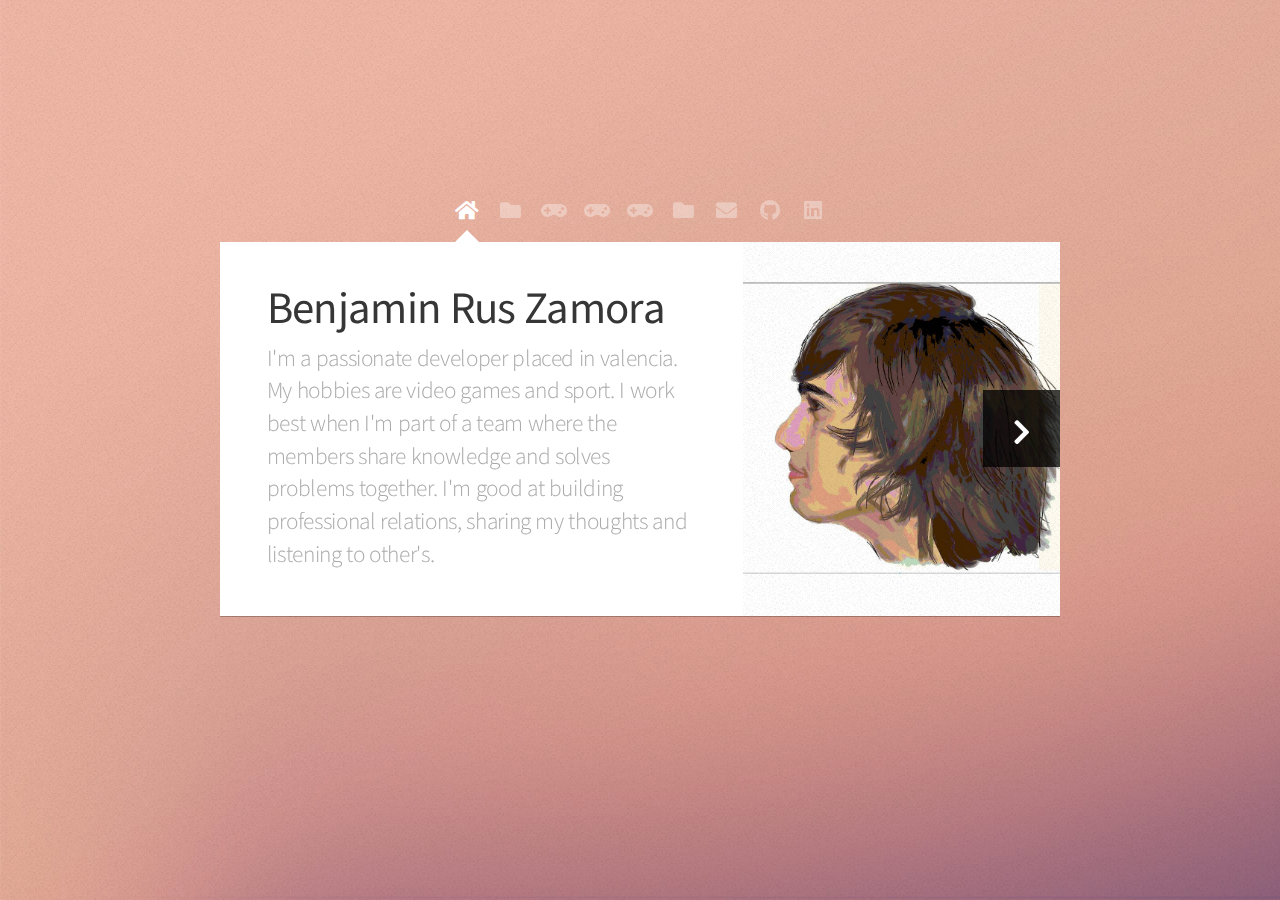
==== commit 593c7cc2: "update" ====
--- a/index.html
+++ b/index.html
@@ -36,12 +36,12 @@
 						<!-- Me -->
 							<article id="home" class="panel intro">
 								<header>
-									<h1>Benjamin Rus</h1>
+									<h1>Benjamin Rus Zamora</h1>
 									<p>  <p>I'm a passionate developer placed in valencia. My hobbies are video games and sport. I work best when I'm part of a team where the members share knowledge and solves problems together. I'm good at building professional relations, sharing my thoughts and listening to other's. </p></p>
 								</header>
-								<a href="#work" class="jumplink pic">
+								<a href="#work2" class="jumplink pic">
 									<span class="arrow icon solid fa-chevron-right"><span>See my work</span></span>
-									<img src="images/me.gif" alt="" />
+									<img src="images/me.jpg" alt="" />
 								</a>
 							</article>
 
@@ -55,7 +55,7 @@
                                         <li>Character controller.</li>
                                         <li>Vehicle controller.</li>
                                         <li>Ik controller.</li>
-                                        <li>Manage sound and partiles.</li>
+                                        <li>Manage sound and particles.</li>
                                         <li>Procedural sand dunes generation .</li>
                                     </ul>
                                         
@@ -78,7 +78,7 @@
                                         <li>Shooter controller.</li>
                                         <li>Rigs constraints.</li>
                                         <li>Manage big amount of entities.</li>
-                                        <li>Manage sound and partiles.</li>
+                                        <li>Manage sound and particles.</li>
                                     </ul>
                                         
 								</header>
--- a/assets/css/main.css
+++ b/assets/css/main.css
@@ -1755,6 +1755,9 @@
 
 /* Icons */
 
+
+	
+
 	.icon {
 		text-decoration: none;
 		position: relative;
@@ -1794,7 +1797,7 @@
 
 	#nav {
 		text-align: center;
-		height: 4.25em;
+		height: 2.5em;
 		cursor: default;
 	}
 
@@ -1805,7 +1808,7 @@
 			width: 1em;
 			height: 1em;
 			line-height: 0.9em;
-			font-size: 2.5em;
+			font-size: 1.4em;
 			margin: 0 0.25em 0 0.25em;
 			opacity: 0.35;
 			outline: 0;
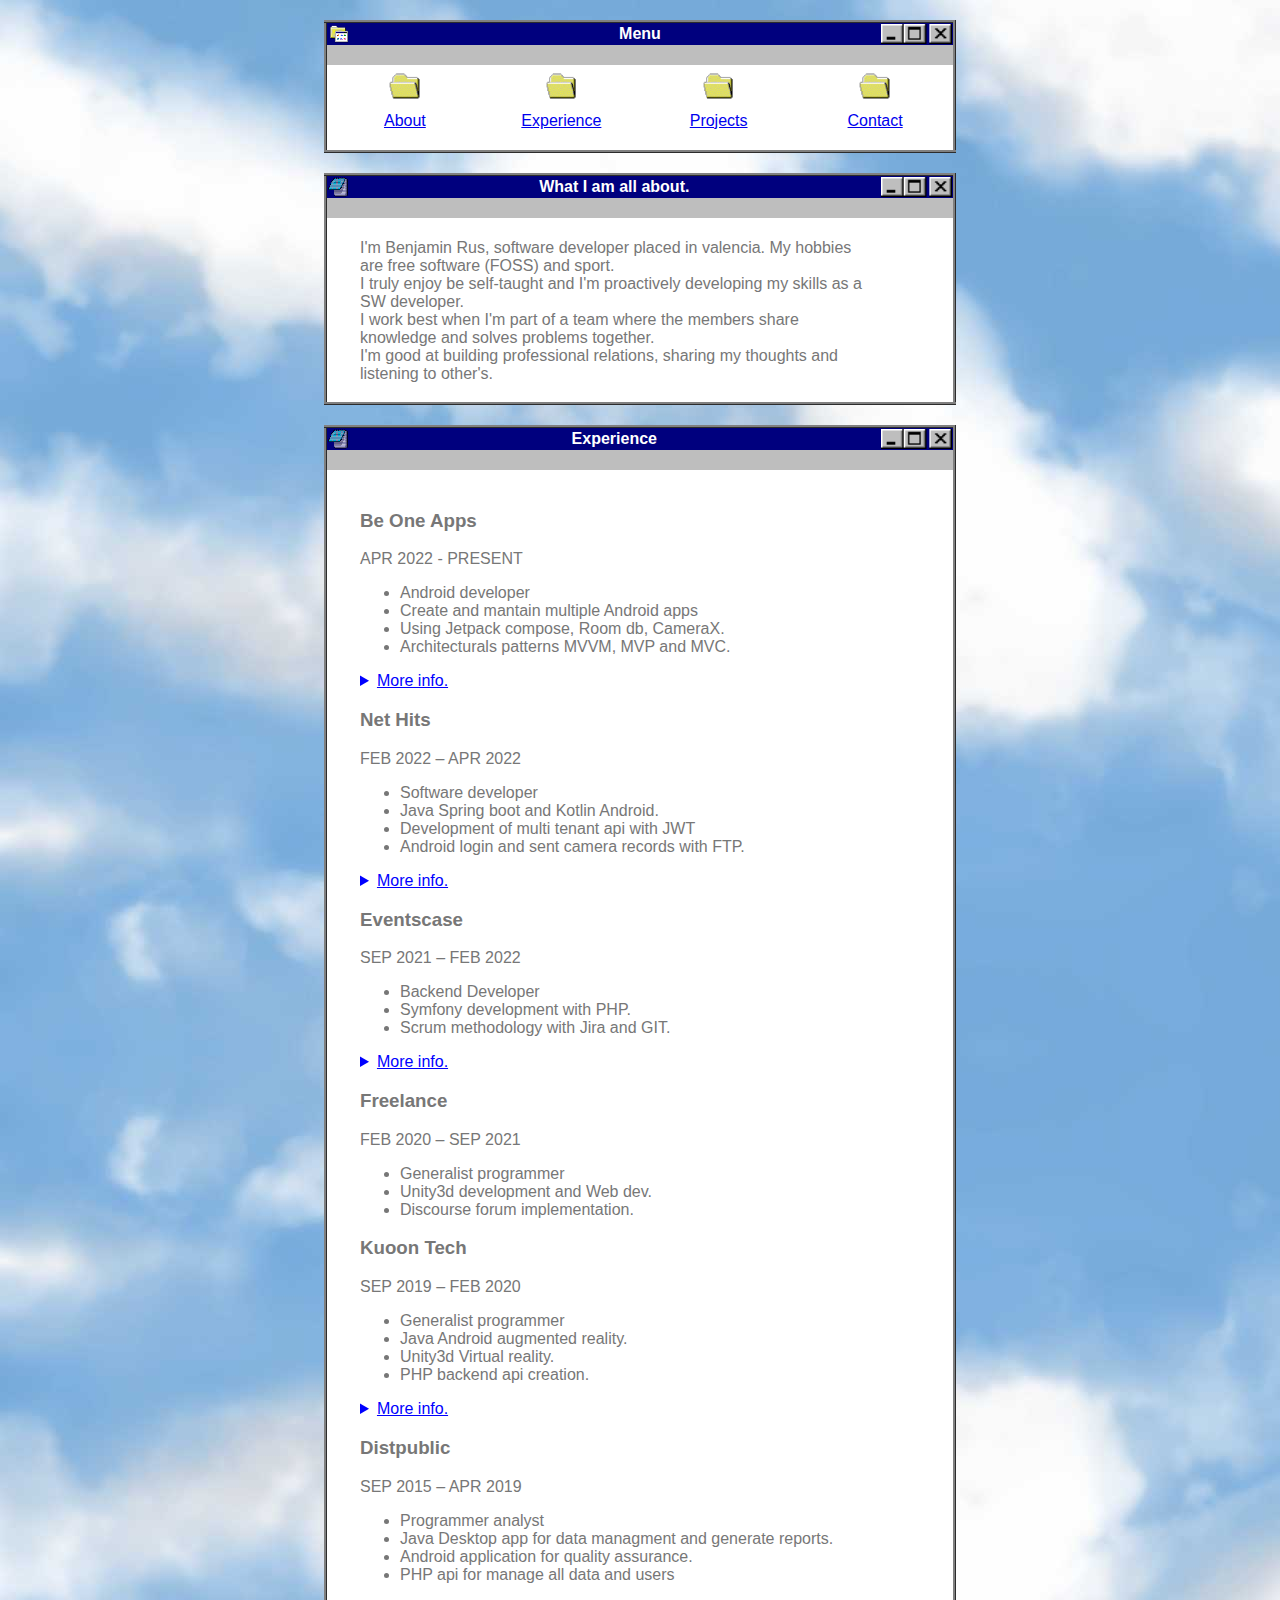
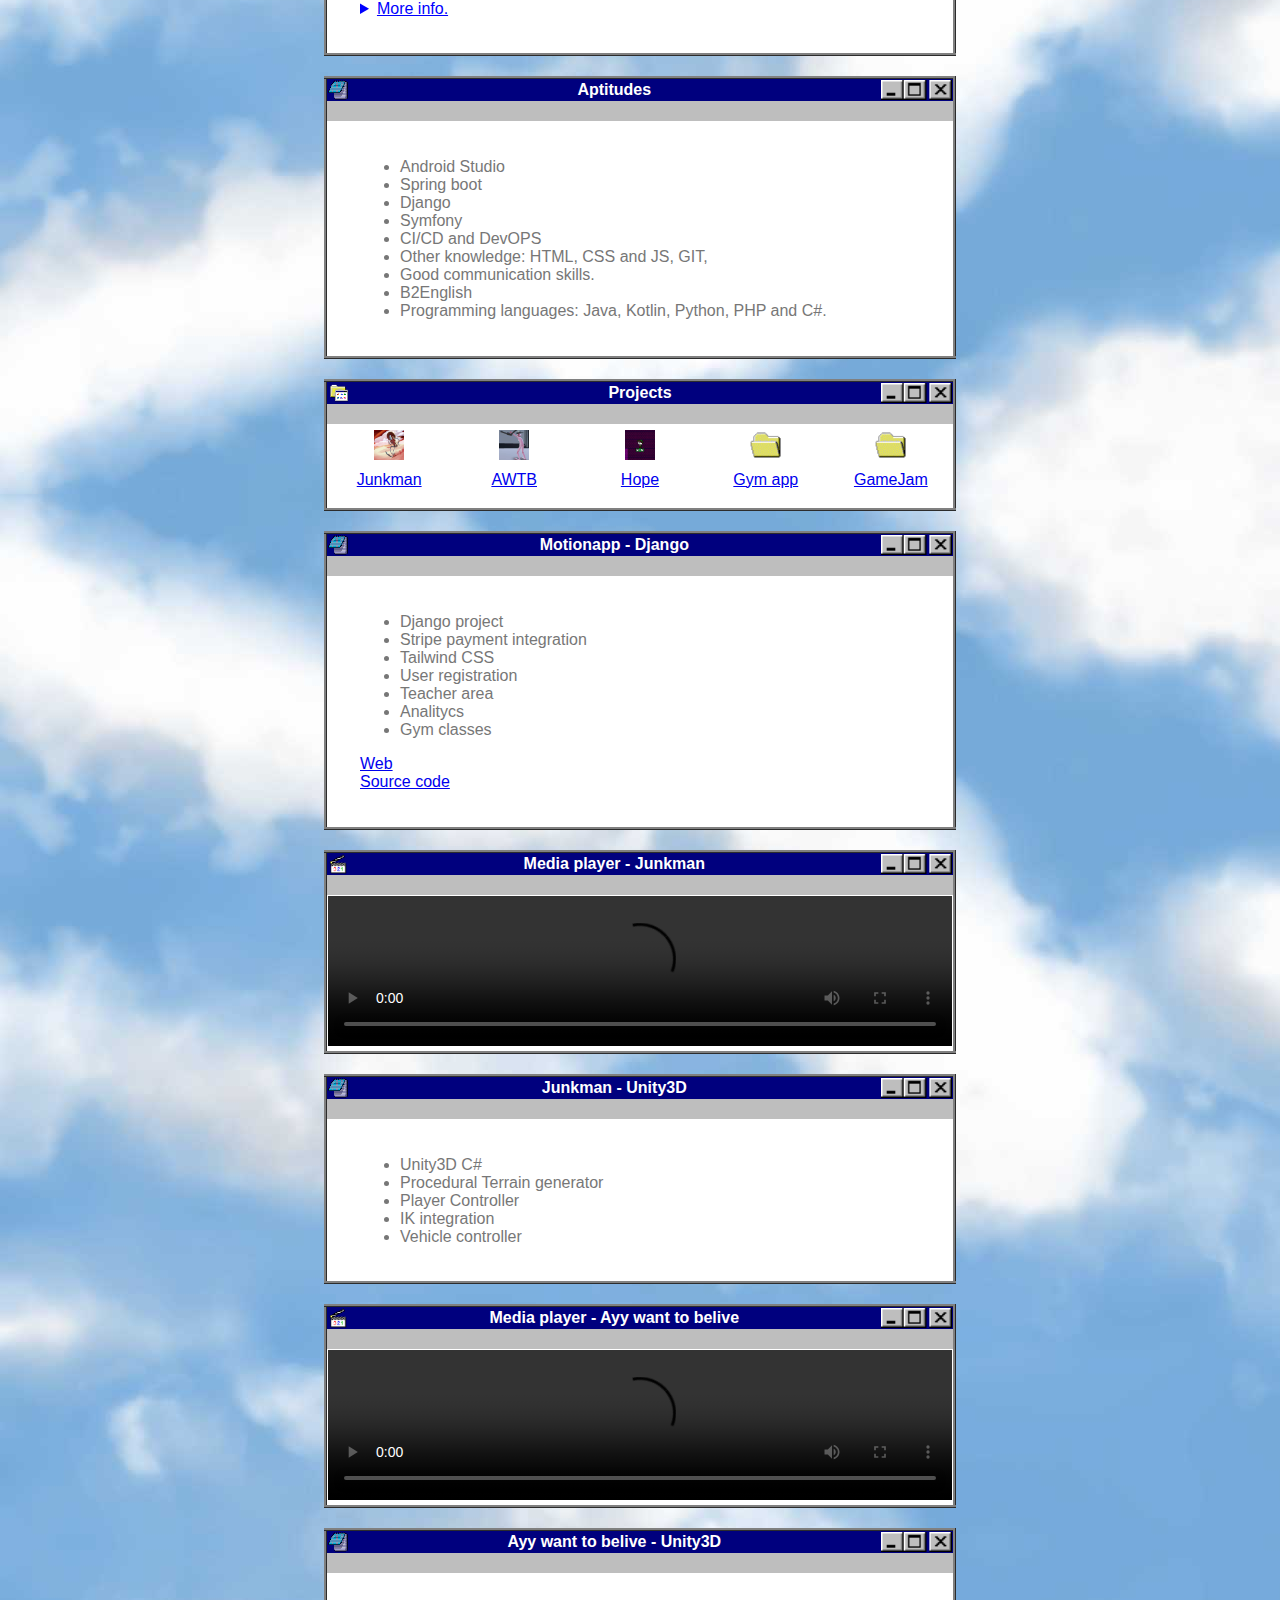
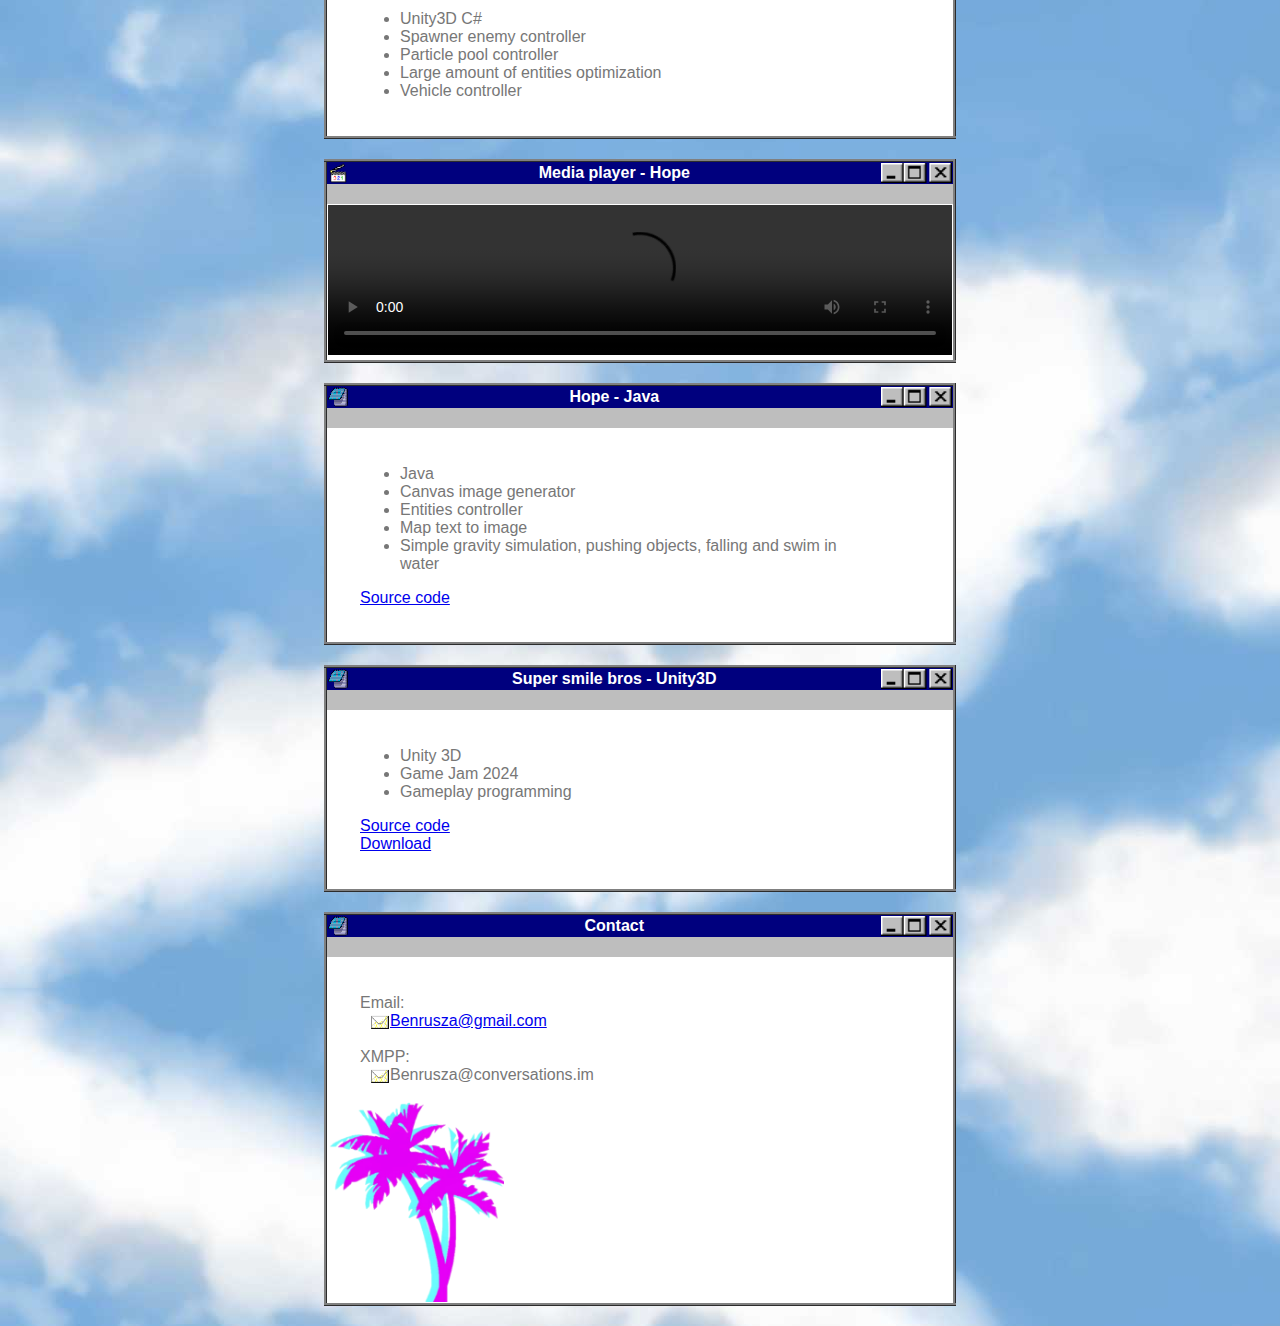
==== commit d8bb2d04: "new win9x desing and add more detailed info" ====
--- a/index.html
+++ b/index.html
@@ -1,231 +1,736 @@
-<!DOCTYPE HTML>
-<!--
-	Astral by HTML5 UP
-	html5up.net | @ajlkn
-	Free for personal and commercial use under the CCA 3.0 license (html5up.net/license)
--->
-<html>
-	<head>
-		<title>Portfolio</title>
-		<meta charset="utf-8" />
-		<meta name="viewport" content="width=device-width, initial-scale=1, user-scalable=no" />
-		<link rel="stylesheet" href="assets/css/main.css" />
-		<noscript><link rel="stylesheet" href="assets/css/noscript.css" /></noscript>
-	</head>
-	<body class="is-preload">
-
-		<!-- Wrapper-->
-			<div id="wrapper">
-
-				<!-- Nav -->
-					<nav id="nav">
-						<a href="#" class="icon solid fa-home"><span>Home</span></a>
-						<a href="#work" class="icon solid fa-folder"><span>Game Dev</span></a>
-						<a href="#junkman" class="icon solid fa-gamepad"><span>Junkman</span></a>
-						<a href="#awtb" class="icon solid fa-gamepad"><span>AWTB</span></a>
-						<a href="#hope" class="icon solid fa-gamepad"><span>Hope</span></a>
-						<a href="#work2" class="icon solid fa-folder"><span> Soft. Dev </span></a>
-						<a href="#contact" class="icon solid fa-envelope"><span>Contact</span></a>
-						<a href="https://github.com/benrusza" class="icon brands fa-github"><span>Github</span></a>
-						<a href="https://www.linkedin.com/in/brz-/" class="icon brands fa-linkedin"><span>Linkedin</span></a>
-					</nav>
-
-				<!-- Main -->
-					<div id="main">
-
-						<!-- Me -->
-							<article id="home" class="panel intro">
-								<header>
-									<h1>Benjamin Rus Zamora</h1>
-									<p>  <p>I'm a passionate developer placed in valencia. My hobbies are video games and sport. I work best when I'm part of a team where the members share knowledge and solves problems together. I'm good at building professional relations, sharing my thoughts and listening to other's. </p></p>
-								</header>
-								<a href="#work2" class="jumplink pic">
-									<span class="arrow icon solid fa-chevron-right"><span>See my work</span></span>
-									<img src="images/me.jpg" alt="" />
-								</a>
-							</article>
-
-							<!--junkman-->
-							<article id="junkman" class="panel intro">
-								<header>
-									<h1>Junkman</h1>
-									<p>Game dev using Unity3D</p>
-								
-                            		<ul>
-                                        <li>Character controller.</li>
-                                        <li>Vehicle controller.</li>
-                                        <li>Ik controller.</li>
-                                        <li>Manage sound and particles.</li>
-                                        <li>Procedural sand dunes generation .</li>
-                                    </ul>
-                                        
-								</header>
-								<a class="jumplink pic">
-									<video class="jumplink pic" style="background-color: #b75c89;"  autoplay muted loop>
-									  <source src="video/junkman1.mp4" type="video/mp4">
-									  Your browser does not support HTML video.
-									</video>
-								</a>
-							</article>
-
-								<!--Ayy want to belive-->
-							<article id="awtb" class="panel intro">
-								<header>
-									<h1>AWTB</h1>
-									<p>Game dev using Unity3D</p>
-								
-                            		<ul>
-                                        <li>Shooter controller.</li>
-                                        <li>Rigs constraints.</li>
-                                        <li>Manage big amount of entities.</li>
-                                        <li>Manage sound and particles.</li>
-                                    </ul>
-                                        
-								</header>
-								<a class="jumplink pic">
-									<video class="jumplink pic" style="background-color: #b75c89;"  autoplay muted loop>
-									  <source src="video/ayywanttobelive1.mp4" type="video/mp4">
-									  Your browser does not support HTML video.
-									</video>
-								</a>
-							</article>
-							<!--Hope-->
-							<article id="hope" class="panel intro">
-								<header>
-									<h1>Hope</h1>
-									<p>Game dev using Java</p>
-								
-                            		<ul>
-                                        <li>Complete 2d game engine.</li>
-                                        <li>Colliders.</li>
-                                        <li>Multiple entites like enemies or objects.</li>
-                                    </ul>
-                                        
-								</header>
-								<a class="jumplink pic">
-									<video class="jumplink pic" style="background-color: #b75c89;"  autoplay muted loop>
-									  <source src="video/hope1.mp4" type="video/mp4">
-									  Your browser does not support HTML video.
-									</video>
-								</a>
-							</article>
-
-						<!-- Work -->
-							<article id="work" class="panel">
-								<header>
-									<h2>Game development</h2>
-								</header>
-								<p>
-                            		I always looking for a challenge.
-								</p>
-								<section>
-									<div class="row">
-										<div class="col-4 col-6-medium col-12-small">
-											<a href="#junkman" class="image fit"><img src="images/junkman.jpg" alt=""></a>
-										</div>
-										<div class="col-4 col-6-medium col-12-small">
-											<a href="#awtb" class="image fit"><img src="images/awtb.jpg" alt=""></a>
-										</div>
-										<div class="col-4 col-6-medium col-12-small">
-											<a href="#hope" class="image fit"><img src="images/hope.jpg" alt=""></a>
-										</div>
-										
-									</div>
-								</section>
-							</article>
-
-
-						<!-- Work -->
-							<article id="work2" class="panel">
-								<header>
-									<h2>General software development</h2>
-								</header>
-								<p>
-                            		I truly enjoy to and I'm proactively developing my skills as a developer.
-								</p>
-								<section>
-									<div class="row">
-									 	
-										<div class="col-4 col-6-small tal3">
-											<a style="text-decoration:none;" href="https://distgeo.com/" target="_blank" class="col-4 col-6-medium col-12-small tal">
-                                            <h3 style="color:#556371;">Dispublic - Android</h3>
-                                        </br>
-                                            <ul>
-                                                <li>Android Java.</li>
-                                                <li>Java Desktop.</li>
-                                                <li>Api rest php.</li>
-                                            </ul>
-                                               </a>  
-                                        </div>
-
-                     					<div class="col-4 col-6-small tal2">
-											<a style="text-decoration:none;" href="https://www.linkedin.com/posts/kuoon-technology_realidadaumentada-realidadvirtual-marketing-activity-6602916956993540096-tCIE?utm_source=share&utm_medium=member_desktop" target="_blank" class="col-4 col-6-medium col-12-small tal">
-	                                            <h3 style="color:#556371;">Kuoon - Unity VR/XR</h3>
-	                                        	</br>
-	                                        	<p class="margin-b-5">Making <b>AR</b> and <b>VR</b> experiences with Unity3D for Meta and smartphones</p>
-                                       		</a>  
-                                        </div>
-
-                                        <div class="col-4 col-6-small tal">
-											<a style="text-decoration:none;" href="https://eventscase.com/" target="_blank" class="col-4 col-6-medium col-12-small tal">
-                                            <h3 style="color:#556371;">Eventscase - Backend</h3>
-                                        </br>
-                                            <p class="margin-b-5">Backend development with PHP and kanban.</p>
-                                               </a>  
-                                        </div>
-                                       
-                     					<div class="col-4 col-6-small tal2">
-											<a style="text-decoration:none;" href="https://nethitshospitality.com/" target="_blank" class="col-4 col-6-medium col-12-small tal">
-	                                            <h3 style="color:#556371;">NetHits - Kotlin</h3>
-	                                        	</br>
-	                                        	<ul>
-                                                <li>Kotlin Android.</li>
-                                                <li>Rooms, Xcamera, jetpack.</li>
-                                                <li>Spring boot backend.</li>
-                                                </ul>
-                                       		</a>  
-                                        </div>
-										
-								         <div class="col-4 col-6-small tal">
-											<a style="text-decoration:none;" href="https://www.beoneapps.com/" target="_blank" class="col-4 col-6-medium col-12-small tal">
-                                            <h3 style="color:#556371;">BE1 APPS - Android</h3>
-                                        </br>
-                                           <ul>
-	                                            <li>Kotlin and Java.</li>
-	                                            <li>Rooms, Xcamera, jetpack.</li>
-	                                            <li>RxJava, Hilt, Dagger.</li>
-                                            </ul>
-                                           </a>  
-                                        </div>
-									</div>
-								</section>
-							</article>
-
-						<!-- Contact -->
-							<article id="contact" class="panel">
-								<header>
-									<h2>Contact Me</h2>
-								</header>
-								<a href="mailto:benrusza@gmail.com"><h3>benrusza@gmail.com</h3></a>
-							</article>
-
-					</div>
-
-				<!-- Footer -->
-					<div id="footer">
-						<ul class="copyright">
-							<li></li>
-						</ul>
-					</div>
-
-			</div>
-
-		<!-- Scripts -->
-			<script src="assets/js/jquery.min.js"></script>
-			<script src="assets/js/browser.min.js"></script>
-			<script src="assets/js/breakpoints.min.js"></script>
-			<script src="assets/js/util.js"></script>
-			<script src="assets/js/main.js"></script>
-
-	</body>
+<!DOCTYPE html>
+<html>
+<head>
+    <meta name="viewport" content="width=device-width, initial-scale=1">
+    <title>Benjamin Rus</title>
+    <link rel="icon" type="image/x-icon" href="icons/fish.ico">
+    <link rel="stylesheet" href="styles.css">
+
+</head>
+<body>
+
+<table>
+    <thead>
+            <tr style="height: 20px;">
+            <th style="width: 20px;"><img style="float: left; margin-right: 10px; height: 20px;" src="icons/folder.png"></th>
+            <th colspan="2">Menu</th>
+            <th style="width: 20px;"><img style="float: right; margin-left: 10px; height: 20px;" src="icons/buttons.png"></th>
+        </tr>
+    </thead>
+
+        <tr bgcolor="#bebebe" style="height: 20px;">
+        <th colspan="4"> </th>
+    </tr>
+    <tr>
+        <td>
+            <a href="#about"><img style="padding: 5px;height:30px" src="folder_1.png"></a>
+        </td>
+        <td>
+            <a href="#experience"><img style="padding: 5px;height:30px" src="folder_1.png"></a>
+        </td>
+        <td>
+            <a href="#projects"><img style="padding: 5px;height:30px" src="folder_1.png"></a>
+        </td>
+        <td>
+            <a href="#contact"><img style="padding: 5px;height:30px" src="folder_1.png"></a>
+        </td>
+
+    </tr>
+        <tr>
+            
+        <td style="width:20%">
+            <a href="#about">About</a>
+        </td>
+           
+        <td style="width:20%">
+            <a href="#experience">Experience</a>  
+        </td>
+
+        <td style="width:20%">
+            <a href="#projects">Projects</a>
+        </td>
+
+        <td style="width:20%">
+            <a href="#contact">Contact</a>
+        </td>
+    </tr>
+    <tr bgcolor="white" style="height: 20px;">
+        <th colspan="3"> </th>
+    </tr>
+</table>
+
+<table id="about">
+
+     <thead>
+          <tr style="height: 20px;">
+            <th style="width: 20px;"><img style="float: left; margin-right: 10px; height: 20px;" src="icons/notepad.svg"></th>
+            <th >What I am all about.</th>
+            <th style="width: 20px;"><img style="float: right; margin-left: 10px; height: 20px;" src="icons/buttons.png"></th>
+        </tr>
+    </thead>
+   
+
+    <tr bgcolor="#bebebe" style="height: 20px;">
+        <th colspan="3"> </th>
+    </tr>
+   <tr style="height: 20px;">
+        <th colspan="3"> </th>
+    </tr>
+    <tr>
+        <td style="width: 20px;"></td>
+        <td style="text-align: left;">
+            I'm Benjamin Rus, software developer placed in valencia. My hobbies are free software (FOSS) and sport.</br>
+            I truly enjoy be self-taught and I'm proactively developing my skills as a SW developer. </br>
+            I work best when I'm part of a team where the members share knowledge and solves problems together.</br>
+            I'm good at building professional relations, sharing my thoughts and listening to other's. </td>
+        <td style="width: 20px;"></td>
+    </tr>
+    <tr style="height: 20px;">
+        <th colspan="3"> </th>
+    </tr>
+</table>
+
+<!-- Experience-->
+
+<table id = "experience">
+     <thead>
+          <tr style="height: 20px;">
+            <th style="width: 20px;"><img style="float: left; margin-right: 10px; height: 20px;" src="icons/notepad.svg"></th>
+            <th >Experience</th>
+            <th style="width: 20px;"><img style="float: right; margin-left: 10px; height: 20px;" src="icons/buttons.png"></th>
+        </tr>
+    </thead>
+
+    <tr bgcolor="#bebebe" style="height: 20px;">
+        <th colspan="3"> </th>
+    </tr>
+   <tr style="height: 20px;">
+        <th colspan="3"> </th>
+    </tr>
+    <tr>
+        <td></td>
+    <td style="text-align: left;">
+      
+
+    <h3>Be One Apps</h3>
+    APR 2022 - PRESENT
+    <ul>
+    <li>Android developer</li>
+    <li>Create and mantain multiple Android apps</li>
+    <li>Using Jetpack compose, Room db, CameraX.</li>
+    <li>Architecturals patterns MVVM, MVP and MVC.</li>
+    </ul>
+    <details>
+        <summary style="text-decoration: underline;color: blue;">More info.</summary>
+        <ul>
+            <li>Kotlin development</li>
+            <li>Java development</li>
+            
+            <li>Retrofit</li>
+            <li>Https request</li>
+            
+            <li>Rooms database</li>
+            <li>Shared Preferences</li>
+        
+            <li>Firebase database nosql</li>
+            <li>Firebase storage</li>
+            <li>Firebase autentication</li>
+        
+            <li>Google play pulishing</li>
+        
+        
+            <li>Geolocation</li>
+            <li>NFC</li>
+        
+            <li>Cl@ve access</li>
+            
+            <li>MVVM</li>
+            <li>MVP</li>
+            <li>MVC</li>
+            <li>Camera</li>
+            <li>Jetpack compose</li>
+            <li>javaRx</li>
+        
+            <li>Dependecy injection</li>
+            <li>Kode.in</li>
+        
+            <li>Testing</li>
+        
+        </ul>
+    </details>
+   
+
+
+    <h3>Net Hits</h3>
+    FEB 2022 – APR 2022
+    <ul>
+    <li>Software developer</li>
+    <li>Java Spring boot and Kotlin Android.</li>
+    <li>Development of multi tenant api with JWT</li>
+    <li>Android login and sent camera records with FTP.</li>
+ 
+    </ul>
+
+    <details>
+        <summary style="text-decoration: underline;color: blue;">More info.</summary>
+        <ul>
+        <li>Spring boot backend</li>
+        <li>Json web token autentication</li>
+        <li>Registration</li>
+        <li>Login</li>
+        <li>Upload files</li>
+        <li>Api</li>
+        <li>Multitenant databases</li>
+        <li>Docker containers</li>
+        </ul>     
+        <ul>
+        <li>Android kotlin</li>
+        <li>Android login </li>
+        <li>Retrofit implementation with spring boot api</li>
+        <li>Rooms database</li>
+        <li>Viewmodel patron</li>
+        <li>Android camera magenemt</li>
+        </ul>
+    </details>
+
+    <h3>Eventscase</h3>
+    SEP 2021 – FEB 2022 
+    <ul>
+    <li>Backend Developer</li>
+    <li>Symfony development with PHP.</li>
+    <li>Scrum methodology with Jira and GIT.</li>
+ 
+    </ul>
+    <details>
+        <summary style="text-decoration: underline;color: blue;">More info.</summary>
+        <ul>
+        <li>Fixing php problems</li>
+        <li>Docker</li>
+        <li>Refactor code</li>
+        <li>test implementation with TDD</li>
+        </ul>
+    </details>
+
+
+
+    <h3>Freelance</h3>
+    FEB 2020 – SEP 2021
+    <ul>
+    <li>Generalist programmer</li>
+    <li>Unity3d development and Web dev.</li>
+    <li>Discourse forum implementation.</li>
+    
+    </ul>
+
+
+    <h3>Kuoon Tech</h3>
+    SEP 2019 – FEB 2020
+    <ul>
+    <li>Generalist programmer</li>
+    <li>Java Android augmented reality.</li>
+    <li>Unity3d Virtual reality.</li>
+    <li>PHP backend api creation.</li>
+    </ul>
+    <details>
+        <summary style="text-decoration: underline;color: blue;">More info.</summary>
+        <ul>
+            <li>Android XR with unity3d fourniture placing app</li>
+            <li>Android XR with unity3d shooting Santa Claus game</li>
+            <li>Android VR with unity3d shooting ghost game</li>
+        
+            <li>Android qr and code bar dectection</li>
+            <li>Android fichage app , with signature implementation</li>
+        
+            <li>Instagram python bot for auto interact and farm followers(follow, like , comment)</li>
+        
+            <li>Laravel autoescuela web page for online clases</li>
+        </ul>
+    </details>
+
+
+    <h3>Distpublic</h3>
+    SEP 2015 – APR 2019
+    <ul>
+    <li>Programmer analyst</li>
+    <li>Java Desktop app for data managment and generate reports.</li>
+    <li>Android application for quality assurance.
+    </li>
+    <li>PHP api for manage all data and users</li>
+    </ul>
+    <details>
+        <summary style="text-decoration: underline;color: blue;">More info.</summary>
+        </br>
+        Android Java:
+        <ul>
+        <li>Https requests conection to API</li>
+        <li>Geolocation</li>
+        <li>Camera usage</li>
+        <li>XML parser</li>
+        <li>XML database</li>
+        <li>Async task</li>
+        <li>Ftp transfer images</li>
+        <li>Auto update ftp private protocol (No Google Play)</li>
+        </ul>
+        Php:
+        <ul>
+        <li>API</li>
+        <li>Secure pdo sql querys </li>
+        <li>Login</li>
+        <li>Register</li>
+        <li>Save data into database</li>
+        </ul>
+        Java desktop:
+        <ul>
+        <li>GUI app</li>
+        <li>Login</li>
+        <li>Configuration of ftp and sql</li>
+        <li>Https request</li>
+        <li>Visualize and filter data from database</li>
+        <li>Direct edit in to gui updates database</li>
+        <li>Auto edit massive data</li>
+        <li>Conecting with php api</li>
+        <li>MS Excel exporting</li>
+        <li>CSV exporting</li>
+        <li>Jasper reports exporting</li>
+        <li>Download especific images from ftp (using filtering by fields)</li>
+        <li>Tool for dinamic sql querying </li>
+        <li>Map generator(web file) in javascript using google maps api, feeding by geolocations from database</li>
+        </ul>
+    </details>
+
+
+    </p>
+     </td>
+        <td></td>
+    </tr>
+    <tr style="height: 20px;">
+        <th colspan="3"> </th>
+    </tr>
+</table>
+
+
+
+<table id="technologies">
+     <thead>
+          <tr style="height: 20px;">
+            <th style="width: 20px;"><img style="float: left; margin-right: 10px; height: 20px;" src="icons/notepad.svg"></th>
+            <th >Aptitudes</th>
+            <th style="width: 20px;"><img style="float: right; margin-left: 10px; height: 20px;" src="icons/buttons.png"></th>
+        </tr>
+    </thead>
+
+    <tr bgcolor="#bebebe" style="height: 20px;">
+        <th colspan="3"> </th>
+    </tr>
+   <tr style="height: 20px;">
+        <th colspan="3"> </th>
+    </tr>
+    <tr>
+        <td></td>
+    <td style="text-align: left;">
+      
+
+    <ul>
+    <li>Android Studio</li>
+    <li>Spring boot</li>
+    <li>Django</li>
+    <li>Symfony</li>
+
+    <li>CI/CD and DevOPS</li>
+    <li>Other knowledge: HTML, CSS and JS, GIT,</li>
+    <li>Good communication skills.</li>
+    <li>B2English</li>
+    <li>Programming languages: Java, Kotlin,
+    Python, PHP and C#.</li>
+    </ul>
+
+    </p>
+     </td>
+        <td></td>
+    </tr>
+    <tr style="height: 20px;">
+        <th colspan="3"> </th>
+    </tr>
+</table>
+
+
+
+<table id="projects">
+    <thead>
+          <tr style="height: 20px;">
+            <th style="width: 20px;"><img style="float: left; margin-right: 10px; height: 20px;" src="icons/folder.png"></th>
+            <th colspan="3" >Projects</th>
+            <th style="width: 20px;"><img style="float: right; margin-left: 10px; height: 20px;" src="icons/buttons.png"></th>
+        </tr>
+    </thead>
+
+     <tr bgcolor="#bebebe" style="height: 20px;">
+        <th colspan="5"> </th>
+    </tr>
+    <tr>
+        <td>
+            <a href="#junkman"><img style="padding: 5px;height:30px" src="img/junkman.jpg"></a> 
+        </td>
+        <td>
+            <a href="#awtb"><img style="padding: 5px;height:30px" src="img/awtb.jpg"></a> 
+        </td>
+        <td>
+            <a href="#hope"><img style="padding: 5px;height:30px" src="img/hope.jpg"></a> 
+        </td>
+        <td>
+            <a href="#motionapp"><img style="padding: 5px;height:30px" src="folder_1.png"></a>
+        </td>
+        <td>
+            <a href="#gamejam"><img style="padding: 5px;height:30px" src="folder_1.png"></a>
+        </td>
+
+    </tr>
+     <tr>
+        <td style="width:20%">
+            <a href="#junkman">Junkman</a> 
+        </td>
+        <td style="width:20%">
+            <a href="#awtb">AWTB</a>
+        </td>
+         <td style="width:20%">
+            <a href="#hope">Hope</a>
+        </td>
+         <td style="width:20%">
+            <a href="#motionapp">Gym app</a>
+        </td>
+        <td style="width:20%">
+            <a href="#gamejam">GameJam</a> 
+        </td>
+    </tr>
+    <tr bgcolor="white" style="height: 20px;">
+        <th colspan="4"> </th>
+    </tr>
+</table>
+
+
+<table id="motionapp">
+    <thead>
+         <tr style="height: 20px;">
+           <th style="width: 20px;"><img style="float: left; margin-right: 10px; height: 20px;" src="icons/notepad.svg"></th>
+           <th >Motionapp - Django</th>
+           <th style="width: 20px;"><img style="float: right; margin-left: 10px; height: 20px;" src="icons/buttons.png"></th>
+       </tr>
+   </thead>
+
+   <tr bgcolor="#bebebe" style="height: 20px;">
+       <th colspan="3"> </th>
+   </tr>
+  <tr style="height: 20px;">
+       <th colspan="3"> </th>
+   </tr>
+   <tr>
+    <td></td>
+   <td style="text-align: left;">
+     
+
+   <ul>
+   <li>Django project</li>
+   <li>Stripe payment integration</li>
+   <li>Tailwind CSS</li>
+   <li>User registration</li>
+   <li>Teacher area</li>
+   <li>Analitycs</li>
+   <li>Gym classes</li>
+
+   </ul>
+
+   <a target="_blank" href="https://app.motionacademy.es/">Web</a>
+    </br>
+   <a target="_blank" href="https://github.com/benrusza/motionapp">Source code</a>
+   </p>
+    </td>
+       <td></td>
+   </tr>
+   <tr style="height: 20px;">
+       <th colspan="3"> </th>
+   </tr>
+</table>
+
+
+<table id="junkman">
+     <thead>
+          <tr style="height: 20px;">
+            <th style="width: 20px;"><img style="float: left; margin-right: 10px; height: 20px;" src="icons/mediaplayer.png"></th>
+            <th >Media player - Junkman</th>
+            <th style="width: 20px;"><img style="float: right; margin-left: 10px; height: 20px;" src="icons/buttons.png"></th>
+        </tr>
+    </thead>
+
+    <tr bgcolor="#bebebe" style="height: 20px;">
+        <th colspan="3"> </th>
+    </tr>
+  
+    <tr>
+
+    <td colspan="3"><video width="100%" controls>
+      <source src="video/junkman.mp4" type="video/mp4">
+      
+      Your browser does not support HTML video.
+    </video>
+    </td>
+   
+    </tr>
+  
+</table>
+
+<table>
+    <thead>
+         <tr style="height: 20px;">
+           <th style="width: 20px;"><img style="float: left; margin-right: 10px; height: 20px;" src="icons/notepad.svg"></th>
+           <th >Junkman - Unity3D</th>
+           <th style="width: 20px;"><img style="float: right; margin-left: 10px; height: 20px;" src="icons/buttons.png"></th>
+       </tr>
+   </thead>
+
+   <tr bgcolor="#bebebe" style="height: 20px;">
+       <th colspan="3"> </th>
+   </tr>
+  <tr style="height: 20px;">
+       <th colspan="3"> </th>
+   </tr>
+   <tr>
+    <td></td>
+   <td style="text-align: left;">
+     
+
+   <ul>
+   <li>Unity3D C#</li>
+   <li>Procedural Terrain generator</li>
+   <li>Player Controller</li>
+   <li>IK integration</li>
+   <li>Vehicle controller</li>
+
+   </ul>
+
+   </p>
+    </td>
+       <td></td>
+   </tr>
+   <tr style="height: 20px;">
+       <th colspan="3"> </th>
+   </tr>
+</table>
+
+<table id="awtb">
+    <thead>
+         <tr style="height: 20px;">
+           <th style="width: 20px;"><img style="float: left; margin-right: 10px; height: 20px;" src="icons/mediaplayer.png"></th>
+           <th >Media player - Ayy want to belive</th>
+           <th style="width: 20px;"><img style="float: right; margin-left: 10px; height: 20px;" src="icons/buttons.png"></th>
+       </tr>
+   </thead>
+
+   <tr bgcolor="#bebebe" style="height: 20px;">
+       <th colspan="3"> </th>
+   </tr>
+ 
+   <tr>
+
+   <td colspan="3"><video width="100%" controls>
+     <source src="video/awtb.mp4" type="video/mp4">
+     
+     Your browser does not support HTML video.
+   </video>
+   </td>
+  
+   </tr>
+ 
+</table>
+
+<table>
+    <thead>
+         <tr style="height: 20px;">
+           <th style="width: 20px;"><img style="float: left; margin-right: 10px; height: 20px;" src="icons/notepad.svg"></th>
+           <th >Ayy want to belive - Unity3D</th>
+           <th style="width: 20px;"><img style="float: right; margin-left: 10px; height: 20px;" src="icons/buttons.png"></th>
+       </tr>
+   </thead>
+
+   <tr bgcolor="#bebebe" style="height: 20px;">
+       <th colspan="3"> </th>
+   </tr>
+  <tr style="height: 20px;">
+       <th colspan="3"> </th>
+   </tr>
+   <tr>
+    <td></td>
+   <td style="text-align: left;">
+     
+
+   <ul>
+   <li>Unity3D C#</li>
+   <li>Spawner enemy controller</li>
+   <li>Particle pool controller</li>
+   <li>Large amount of entities optimization</li>
+   <li>Vehicle controller</li>
+
+   </ul>
+
+   </p>
+    </td>
+       <td></td>
+   </tr>
+   <tr style="height: 20px;">
+       <th colspan="3"> </th>
+   </tr>
+</table>
+
+
+<table id="hope">
+    <thead>
+         <tr style="height: 20px;">
+           <th style="width: 20px;"><img style="float: left; margin-right: 10px; height: 20px;" src="icons/mediaplayer.png"></th>
+           <th >Media player - Hope</th>
+           <th style="width: 20px;"><img style="float: right; margin-left: 10px; height: 20px;" src="icons/buttons.png"></th>
+       </tr>
+   </thead>
+
+   <tr bgcolor="#bebebe" style="height: 20px;">
+       <th colspan="3"> </th>
+   </tr>
+ 
+   <tr>
+
+   <td colspan="3"><video width="100%" controls>
+     <source src="video/hope.mp4" type="video/mp4">
+     
+     Your browser does not support HTML video.
+   </video>
+   </td>
+  
+   </tr>
+ 
+</table>
+
+<table>
+    <thead>
+         <tr style="height: 20px;">
+           <th style="width: 20px;"><img style="float: left; margin-right: 10px; height: 20px;" src="icons/notepad.svg"></th>
+           <th >Hope - Java</th>
+           <th style="width: 20px;"><img style="float: right; margin-left: 10px; height: 20px;" src="icons/buttons.png"></th>
+       </tr>
+   </thead>
+
+   <tr bgcolor="#bebebe" style="height: 20px;">
+       <th colspan="3"> </th>
+   </tr>
+  <tr style="height: 20px;">
+       <th colspan="3"> </th>
+   </tr>
+   <tr>
+    <td></td>
+   <td style="text-align: left;">
+     
+
+   <ul>
+   <li>Java</li>
+   <li>Canvas image generator</li>
+   <li>Entities controller</li>
+   <li>Map text to image</li>
+   <li>Simple gravity simulation, pushing objects, falling and swim in water</li>
+
+   </ul>
+   <a href="https://github.com/benrusza/gitHope" target="_blank">Source code</a>
+
+   </p>
+    </td>
+       <td></td>
+   </tr>
+   <tr style="height: 20px;">
+       <th colspan="3"> </th>
+   </tr>
+</table>
+
+<table id="gamejam">
+    <thead>
+         <tr style="height: 20px;">
+           <th style="width: 20px;"><img style="float: left; margin-right: 10px; height: 20px;" src="icons/notepad.svg"></th>
+           <th >Super smile bros - Unity3D</th>
+           <th style="width: 20px;"><img style="float: right; margin-left: 10px; height: 20px;" src="icons/buttons.png"></th>
+       </tr>
+   </thead>
+
+   <tr bgcolor="#bebebe" style="height: 20px;">
+       <th colspan="3"> </th>
+   </tr>
+  <tr style="height: 20px;">
+       <th colspan="3"> </th>
+   </tr>
+   <tr>
+    <td></td>
+   <td style="text-align: left;">
+     
+
+   <ul>
+   <li>Unity 3D</li>
+   <li>Game Jam 2024</li>
+   <li>Gameplay programming</li>
+
+   </ul>
+   <a href="https://github.com/AGM-GR/GGJ2024" target="_blank">Source code</a>
+    </br>
+   <a href="https://globalgamejam.org/games/2024/super-smile-bros-3" target="_blank">Download</a>
+
+   </p>
+    </td>
+       <td></td>
+   </tr>
+   <tr style="height: 20px;">
+       <th colspan="3"> </th>
+   </tr>
+</table>
+
+<table id="contact">
+    <thead>
+         <tr style="height: 20px;">
+           <th style="width: 20px;"><img style="float: left; margin-right: 10px; height: 20px;" src="icons/notepad.svg"></th>
+           <th >Contact</th>
+           <th style="width: 20px;"><img style="float: right; margin-left: 10px; height: 20px;" src="icons/buttons.png"></th>
+       </tr>
+   </thead>
+
+   <tr bgcolor="#bebebe" style="height: 20px;">
+       <th colspan="3"> </th>
+   </tr>
+  <tr style="height: 20px;">
+       <th colspan="3"> </th>
+   </tr>
+   <tr>
+    <td></td>
+   <td style="text-align: left;">
+    <p>
+        Email:</br>
+        <img style="float: left; margin-left: 10px; height: 20px;" src="icons/mail.png"> <a href="mailto:Benrusza@gmail.com">Benrusza@gmail.com </a>
+    </br></br>
+        XMPP:</br>
+        <img style="float: left; margin-left: 10px; height: 20px;" src="icons/mail.png"> Benrusza@conversations.im
+  
+    </p>
+  
+   
+
+   </p>
+    </td>
+       <td></td>
+   </tr>
+   <tr style="height: 20px;">
+       <th colspan="3">
+        <img style="float: left; margin-right: 10px; height: 200px;" src="icons/palm.png">
+    </th>
+
+   </tr>
+   
+</table>
+
+
+
+
+
+    <script src="script.js"></script>
+</body>
 </html>--- a/styles.css
+++ b/styles.css
@@ -0,0 +1,51 @@
+@keyframes bg-scrolling-reverse {
+  100% {
+    background-position: 6720px 0px;
+  }
+}
+
+@keyframes bg-scrolling {
+  0% {
+    background-position: 0px 0px;
+  }
+}
+/* Main styles */
+body {
+  color: #777777;
+  text-align: center;
+  background: url("nubes.jpg") repeat 0 0;
+  animation: bg-scrolling-reverse 128s infinite;
+  font-family: arial;
+  animation-timing-function: linear;
+}
+
+
+
+table {
+
+    border-collapse: collapse;
+    border-style: ridge;
+    width: 50%;
+    height: 30%;
+    margin-left: auto;
+    margin-right: auto;
+    margin-top: 20px;
+    margin-bottom: 20px;
+    background-color: white;
+}
+
+@media only screen and (max-width: 600px) {
+  table {
+    width: 90%;
+  }
+}
+
+thead{
+    background-color: #00007e;
+    color:white;
+}
+
+th, td {
+    text-align: center;
+}
+
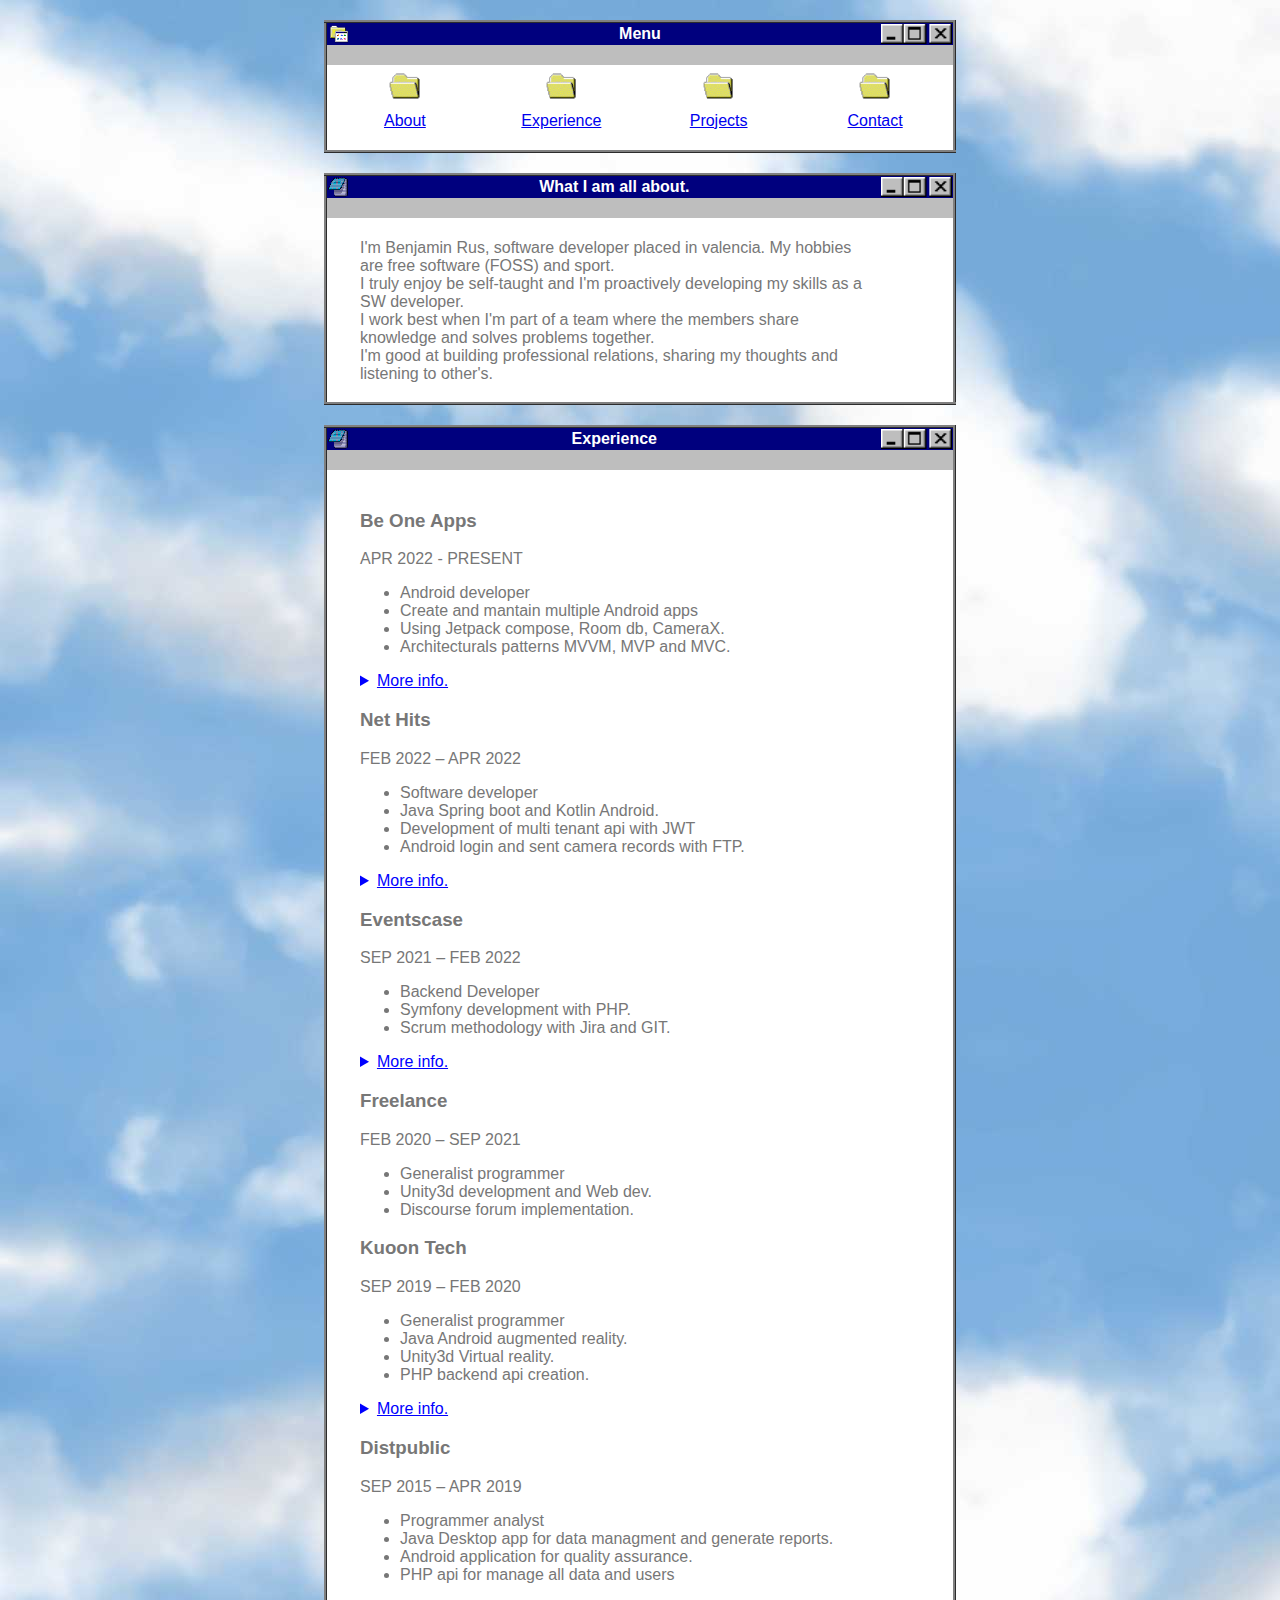
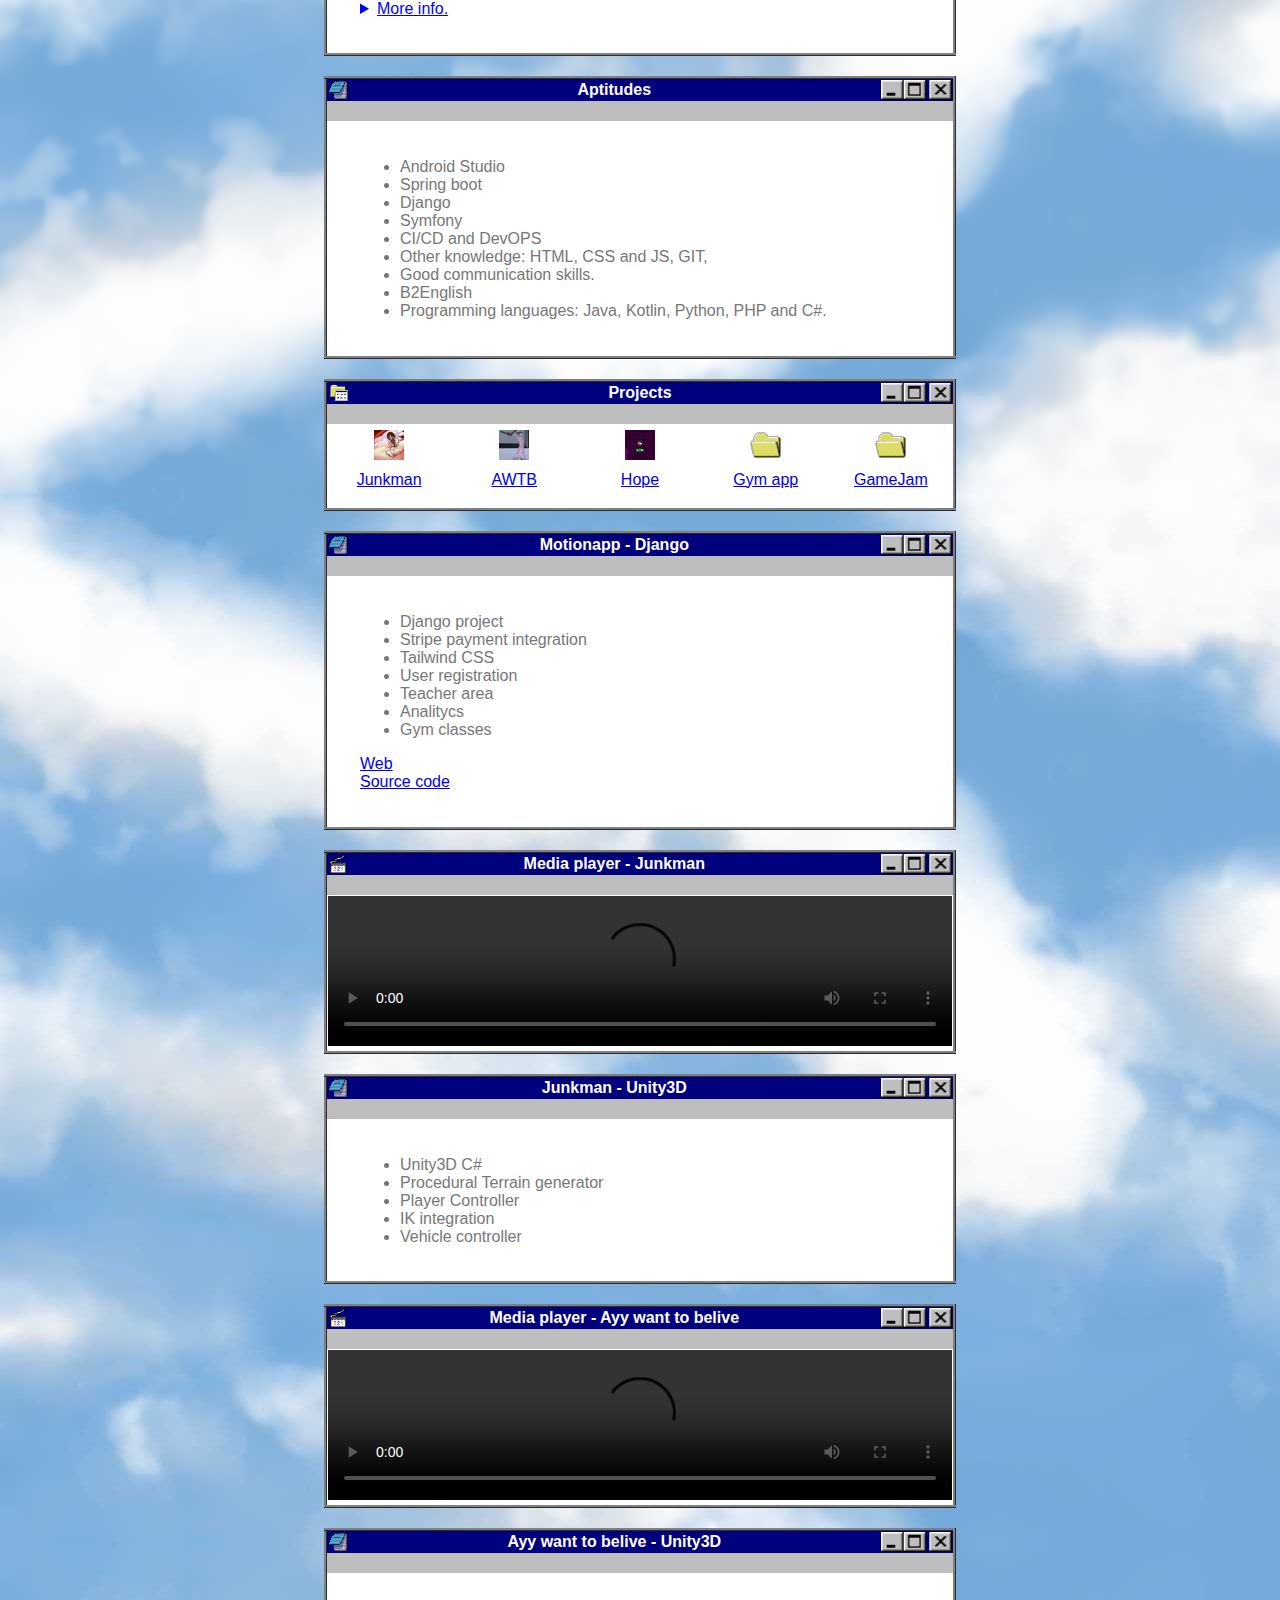
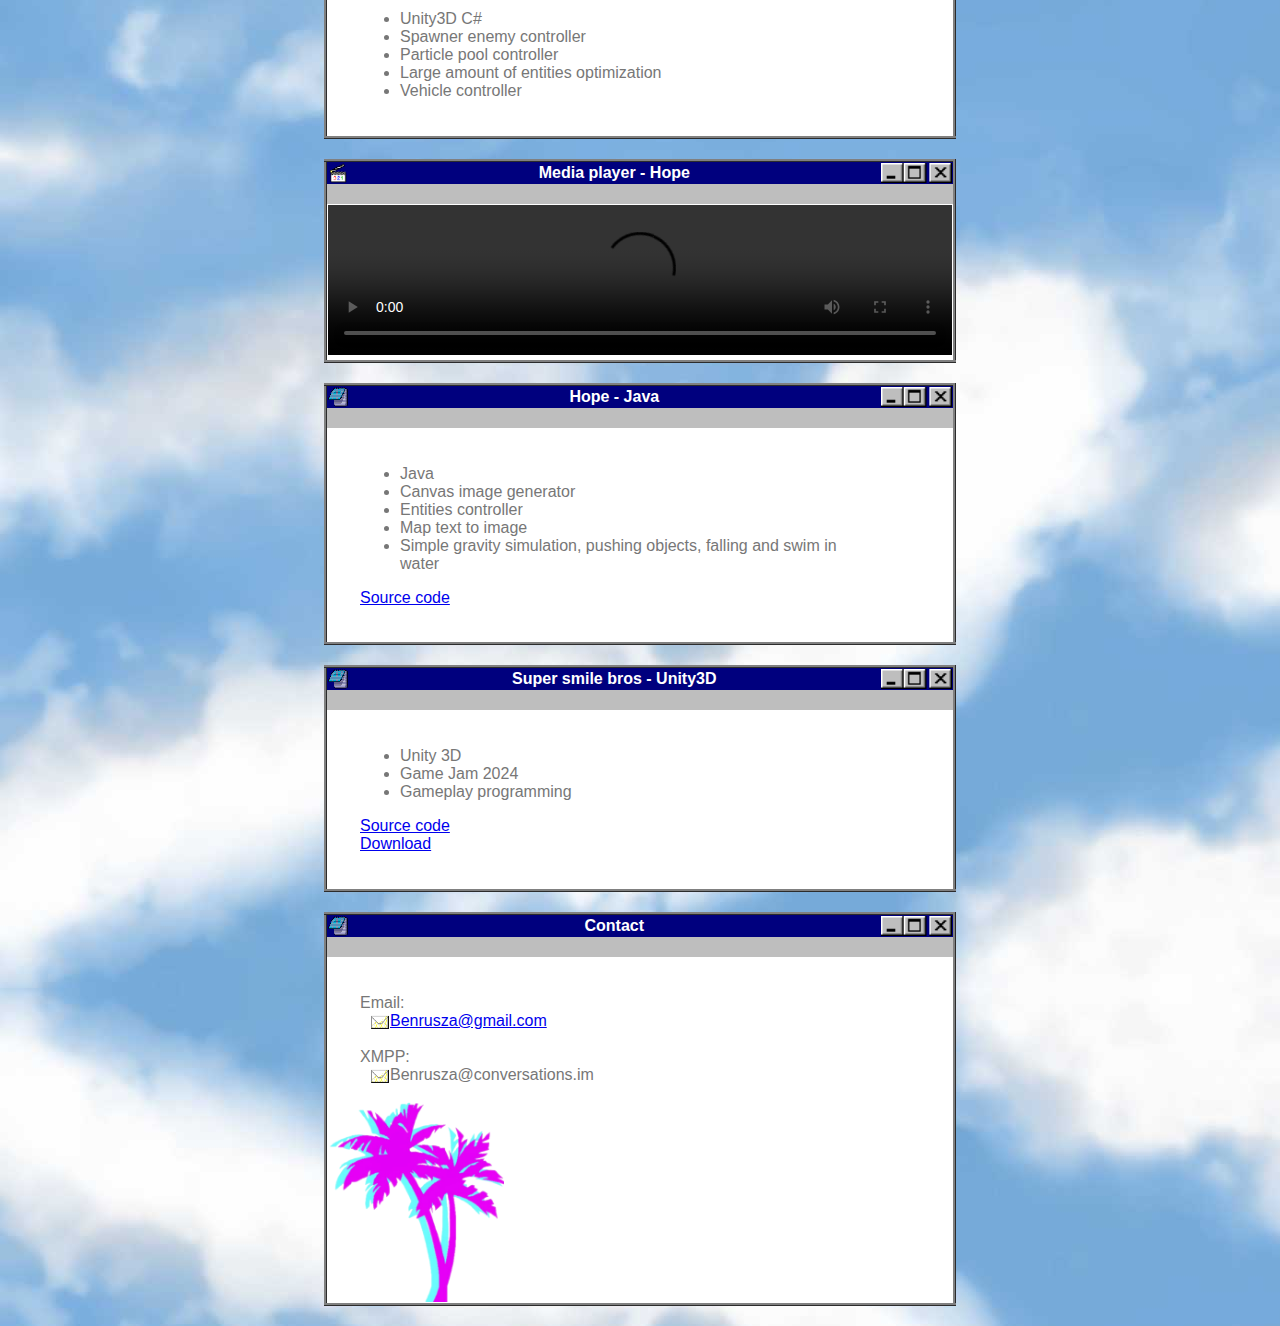
==== commit 1c80297e: "Fix url video" ====
--- a/index.html
+++ b/index.html
@@ -468,7 +468,7 @@
     <tr>
 
     <td colspan="3"><video width="100%" controls>
-      <source src="video/junkman.mp4" type="video/mp4">
+      <source src="video/junkman1.mp4" type="video/mp4">
       
       Your browser does not support HTML video.
     </video>
@@ -532,7 +532,7 @@
    <tr>
 
    <td colspan="3"><video width="100%" controls>
-     <source src="video/awtb.mp4" type="video/mp4">
+     <source src="video/ayywanttobelive1.mp4" type="video/mp4">
      
      Your browser does not support HTML video.
    </video>
@@ -597,7 +597,7 @@
    <tr>
 
    <td colspan="3"><video width="100%" controls>
-     <source src="video/hope.mp4" type="video/mp4">
+     <source src="video/hope1.mp4" type="video/mp4">
      
      Your browser does not support HTML video.
    </video>
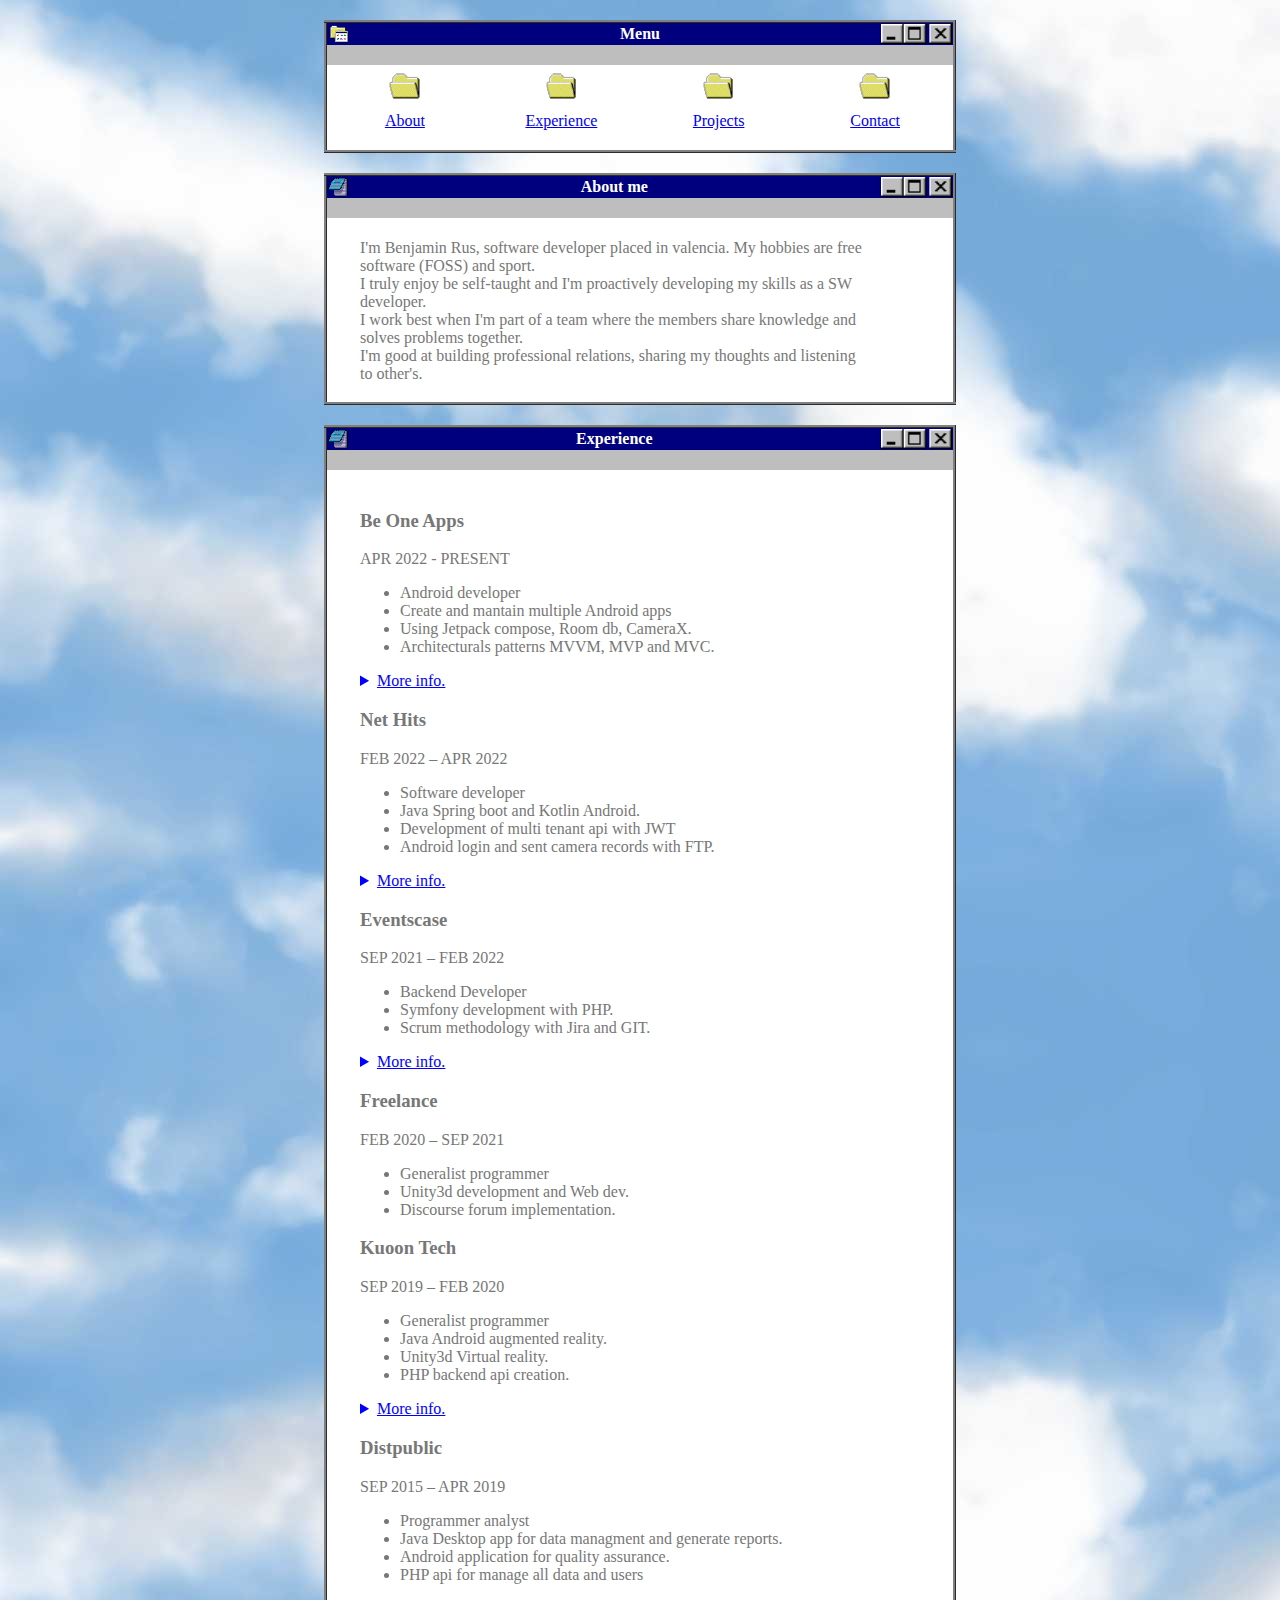
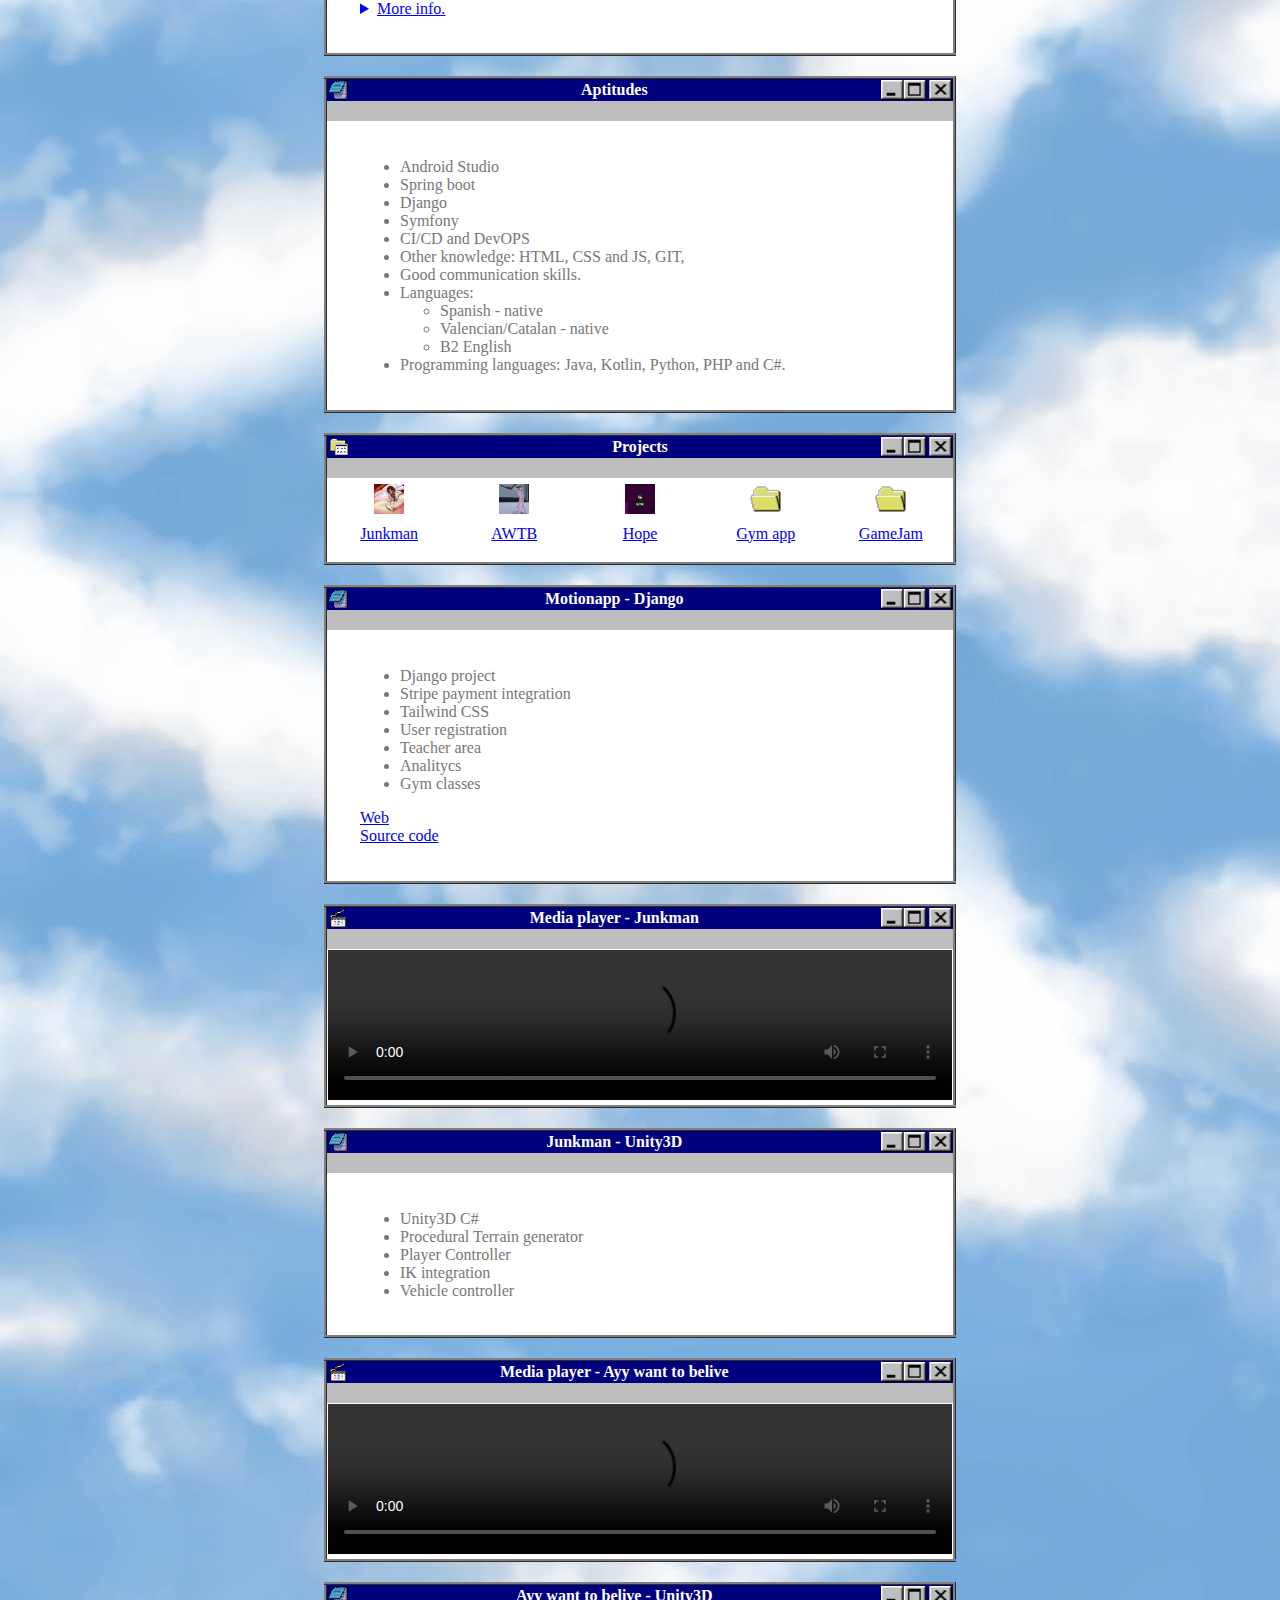
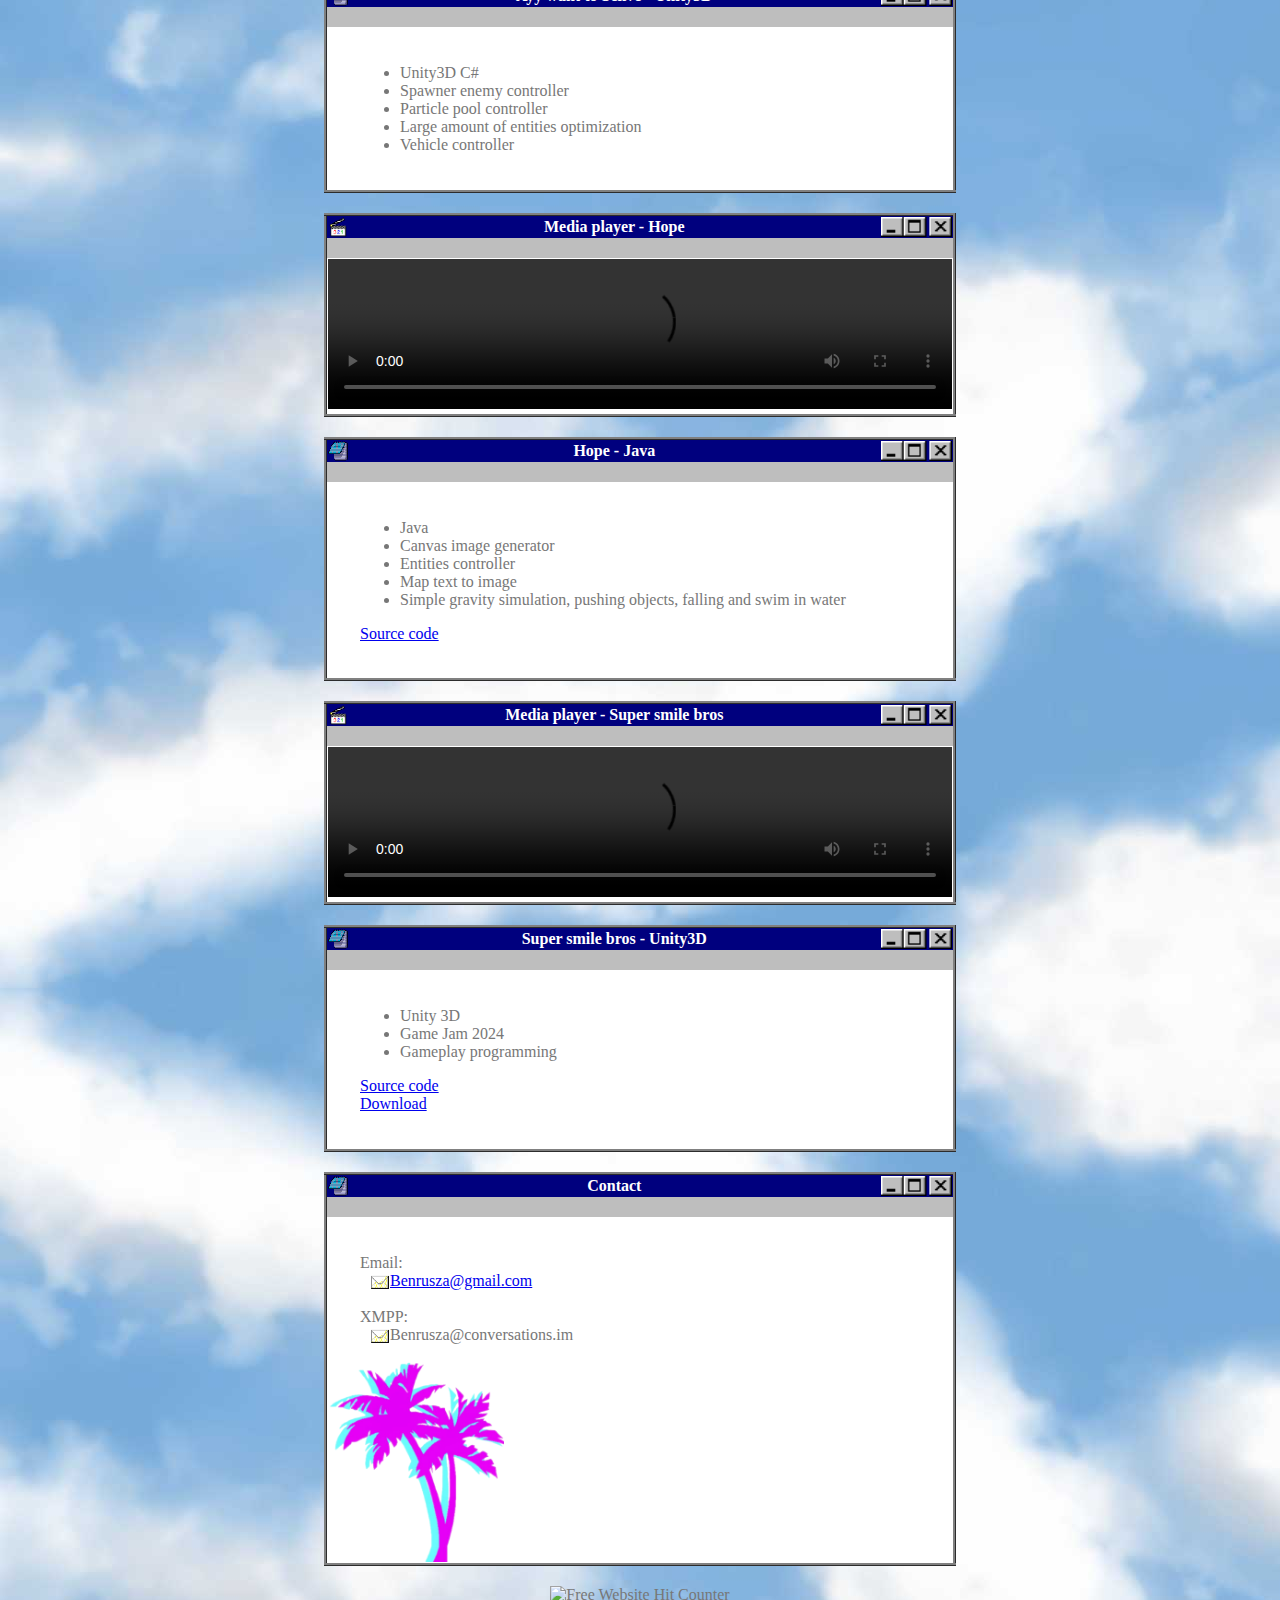
==== commit 15d1717c: "add super smile bros video" ====
--- a/index.html
+++ b/index.html
@@ -64,7 +64,7 @@
      <thead>
           <tr style="height: 20px;">
             <th style="width: 20px;"><img style="float: left; margin-right: 10px; height: 20px;" src="icons/notepad.svg"></th>
-            <th >What I am all about.</th>
+            <th >About me</th>
             <th style="width: 20px;"><img style="float: right; margin-left: 10px; height: 20px;" src="icons/buttons.png"></th>
         </tr>
     </thead>
@@ -339,7 +339,13 @@
     <li>CI/CD and DevOPS</li>
     <li>Other knowledge: HTML, CSS and JS, GIT,</li>
     <li>Good communication skills.</li>
-    <li>B2English</li>
+    <li>Languages:</li>
+    <ul>
+    <li>Spanish - native</li>
+    <li>Valencian/Catalan - native</li>
+    <li>B2 English</li>
+    </ul>
+
     <li>Programming languages: Java, Kotlin,
     Python, PHP and C#.</li>
     </ul>
@@ -644,6 +650,32 @@
    <tr style="height: 20px;">
        <th colspan="3"> </th>
    </tr>
+</table>
+
+<table id="gamejam">
+    <thead>
+         <tr style="height: 20px;">
+           <th style="width: 20px;"><img style="float: left; margin-right: 10px; height: 20px;" src="icons/mediaplayer.png"></th>
+           <th >Media player - Super smile bros</th>
+           <th style="width: 20px;"><img style="float: right; margin-left: 10px; height: 20px;" src="icons/buttons.png"></th>
+       </tr>
+   </thead>
+
+   <tr bgcolor="#bebebe" style="height: 20px;">
+       <th colspan="3"> </th>
+   </tr>
+ 
+   <tr>
+
+   <td colspan="3"><video width="100%" controls>
+     <source src="video/ssb3.mp4" type="video/mp4">
+     
+     Your browser does not support HTML video.
+   </video>
+   </td>
+  
+   </tr>
+ 
 </table>
 
 <table id="gamejam">
@@ -727,10 +759,9 @@
    
 </table>
 
-
-
-
-
-    <script src="script.js"></script>
+<div  align='center'><img style="height: 0px;" src='https://www.free-website-hit-counter.com/c.php?d=9&id=176514&s=39' border='0' alt='Free Website Hit Counter'></a><br / ><small></small></div>
+
+
+
 </body>
-</html>+</html>
--- a/styles.css
+++ b/styles.css
@@ -10,12 +10,19 @@
   }
 }
 /* Main styles */
+
+@font-face {
+  font-family: "my-arial";
+  src: url("arial.woff") format('woff');
+}
+
+
 body {
   color: #777777;
   text-align: center;
   background: url("nubes.jpg") repeat 0 0;
   animation: bg-scrolling-reverse 128s infinite;
-  font-family: arial;
+  font-family: my-arial;
   animation-timing-function: linear;
 }
 
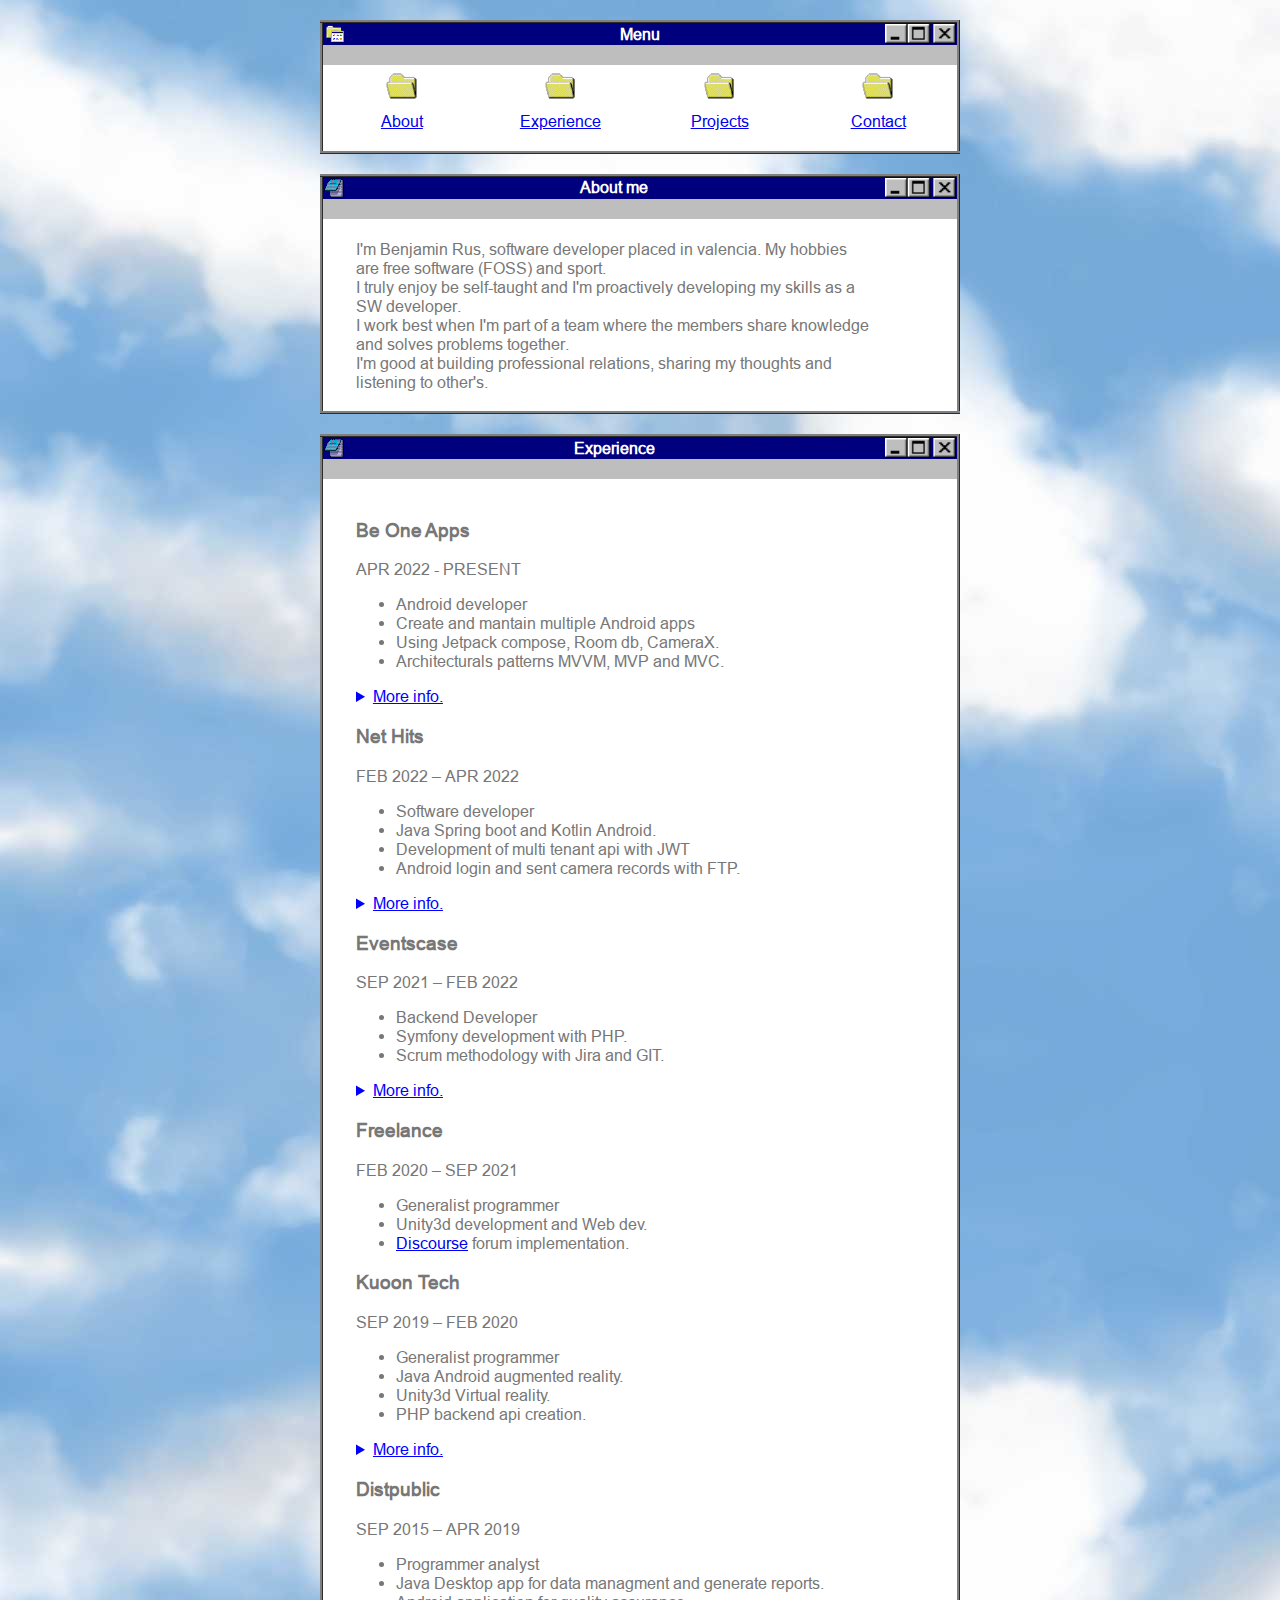
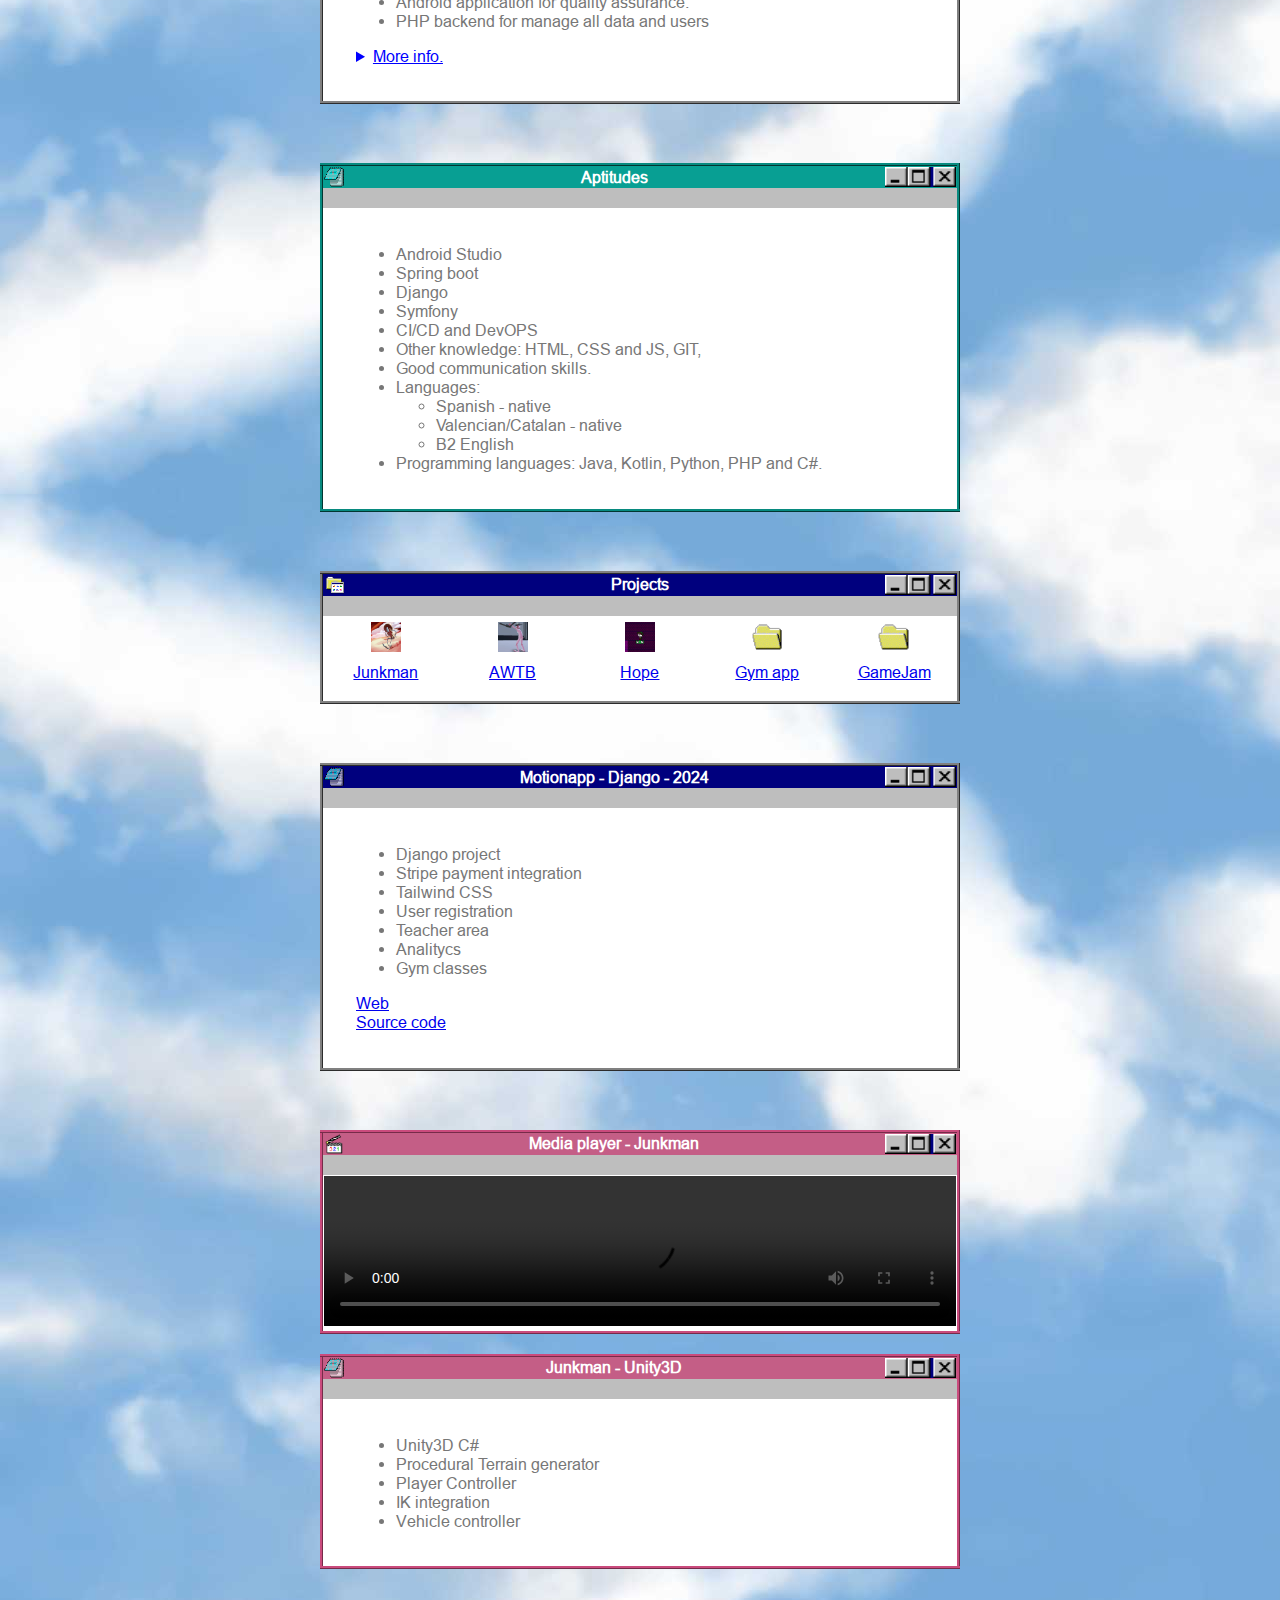
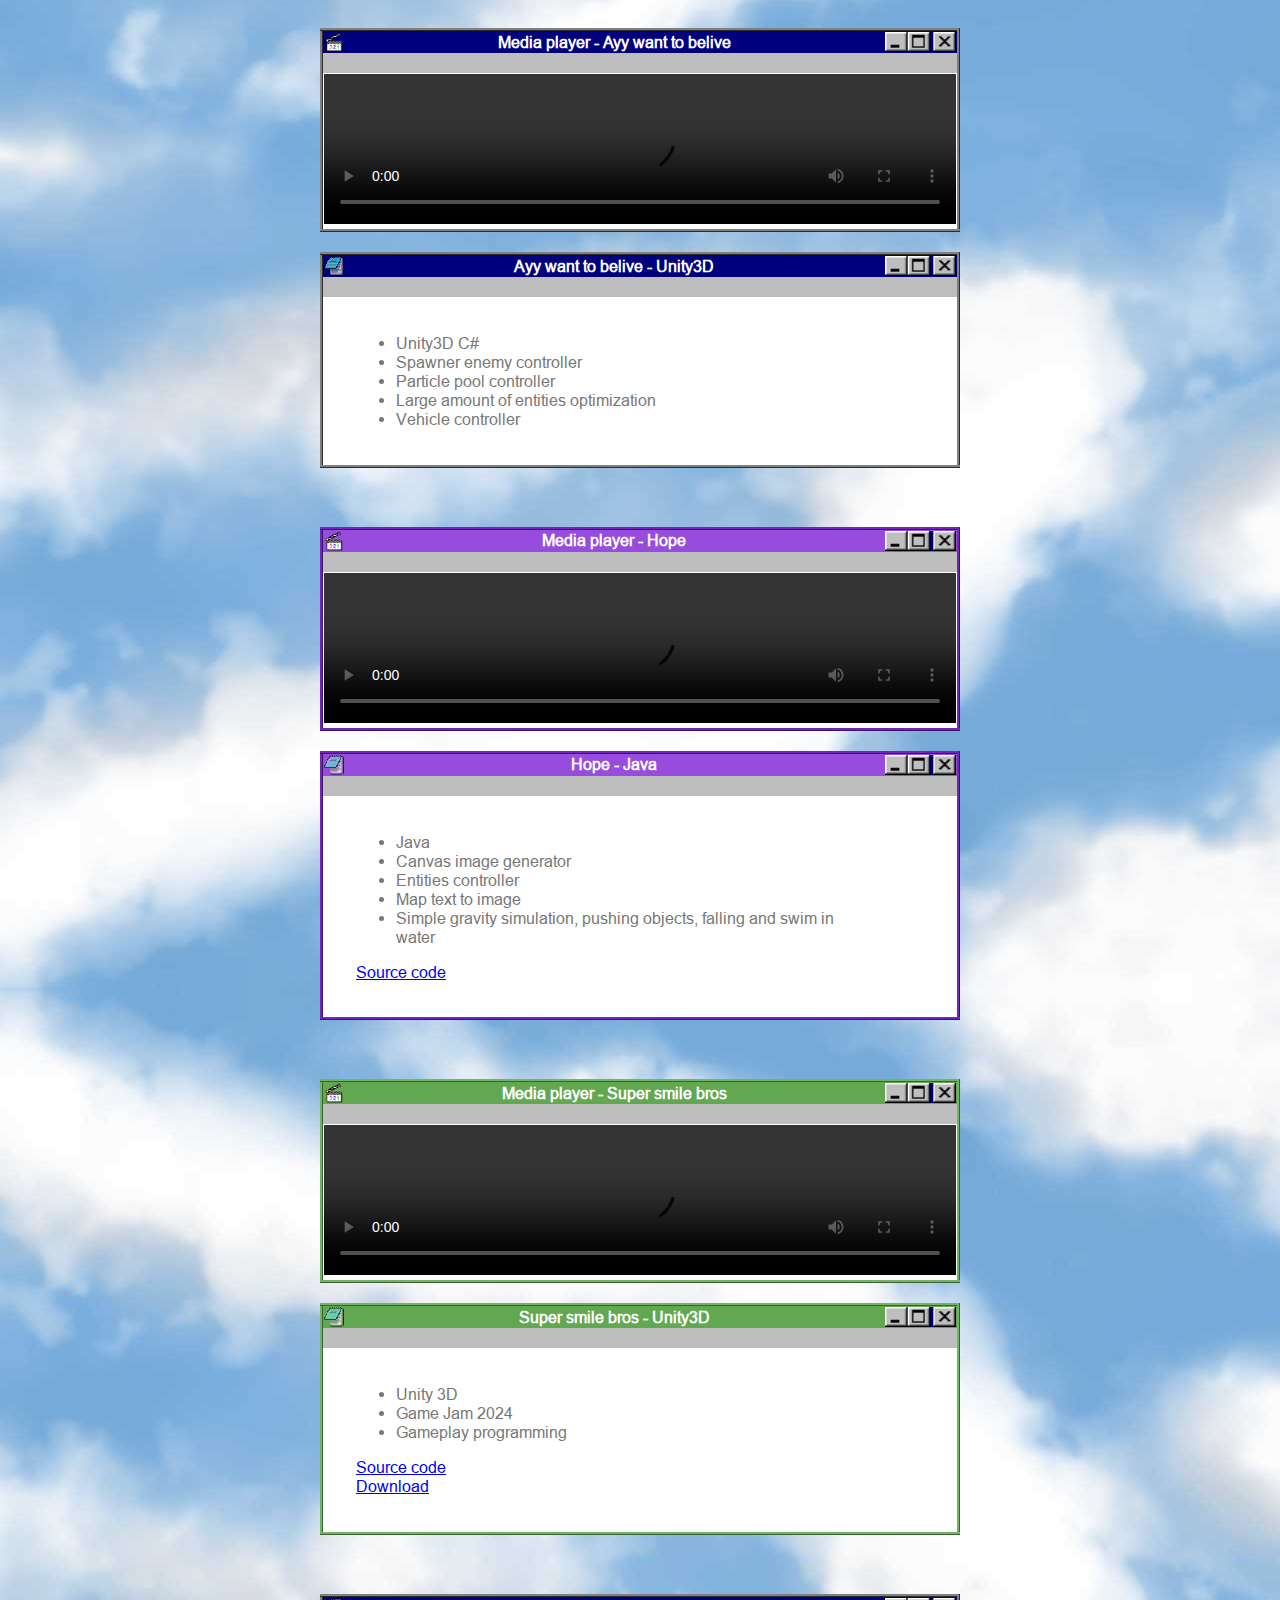
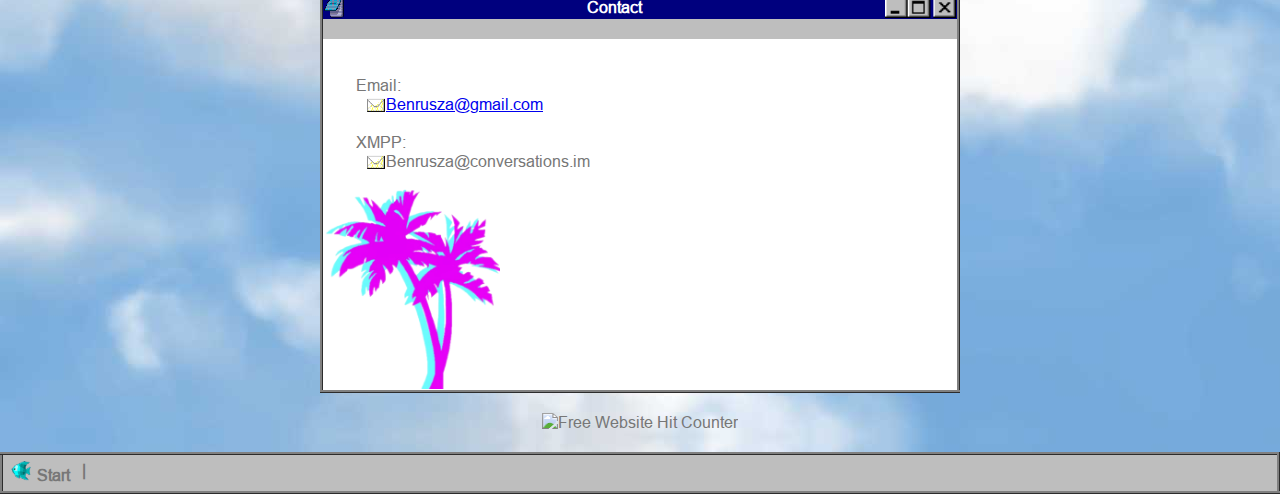
==== commit 226cf9ca: "Add license and styles" ====
--- a/index.html
+++ b/index.html
@@ -2,6 +2,30 @@
 <html>
 <head>
     <meta name="viewport" content="width=device-width, initial-scale=1">
+
+
+    <!--Meta tags-->
+    <!-- Primary Meta Tags -->
+    <title>Benjamin Rus - Software Developer</title>
+    <meta name="title" content="Benjamin Rus - Software Developer" />
+    <meta name="description" content="Here you can found information about my work" />
+
+    <!-- Open Graph / Facebook -->
+    <meta property="og:type" content="website" />
+    <meta property="og:url" content="https://benrusza.github.io/Portfolio" />
+    <meta property="og:title" content="Benjamin Rus - Software Developer" />
+    <meta property="og:description" content="Here you can found information about my work" />
+    <meta property="og:image" content="https://benrusza.github.io/Portfolio/images/me.jpg" />
+
+    <!-- Twitter -->
+    <meta property="twitter:card" content="summary_large_image" />
+    <meta property="twitter:url" content="https://benrusza.github.io/Portfolio" />
+    <meta property="twitter:title" content="Benjamin Rus - Software Developer" />
+    <meta property="twitter:description" content="Here you can found information about my work" />
+    <meta property="twitter:image" content="https://benrusza.github.io/Portfolio/images/me.jpg" />
+
+
+
     <title>Benjamin Rus</title>
     <link rel="icon" type="image/x-icon" href="icons/fish.ico">
     <link rel="stylesheet" href="styles.css">
@@ -113,6 +137,7 @@
       
 
     <h3>Be One Apps</h3>
+    
     APR 2022 - PRESENT
     <ul>
     <li>Android developer</li>
@@ -135,8 +160,14 @@
             <li>Firebase database nosql</li>
             <li>Firebase storage</li>
             <li>Firebase autentication</li>
-        
-            <li>Google play pulishing</li>
+            <li>Google play pulishing:</li>
+        
+            <ul>
+                <li><a href="https://play.google.com/store/apps/details?id=com.beoneapps.caminodelcid">Camino del cid</a></li>
+                <li><a href="https://play.google.com/store/apps/details?id=com.beoneapps.emacsa">Fuentes de Córdoba</a></li>
+                <li><a href="https://play.google.com/store/apps/details?id=com.beoneapps.prometeogrupo.badajoz">Diputación de Badajoz</a></li>
+                <li><a href="https://play.google.com/store/apps/details?id=eu.project.ethics4sports">SportBoard APP</a></li>
+            </ul>
         
         
             <li>Geolocation</li>
@@ -157,6 +188,7 @@
             <li>Testing</li>
         
         </ul>
+        
     </details>
    
 
@@ -173,6 +205,8 @@
 
     <details>
         <summary style="text-decoration: underline;color: blue;">More info.</summary>
+
+        
         <ul>
         <li>Spring boot backend</li>
         <li>Json web token autentication</li>
@@ -218,7 +252,7 @@
     <ul>
     <li>Generalist programmer</li>
     <li>Unity3d development and Web dev.</li>
-    <li>Discourse forum implementation.</li>
+    <li><a href="https://www.discourse.org/">Discourse</a> forum implementation.</li>
     
     </ul>
 
@@ -239,11 +273,11 @@
             <li>Android VR with unity3d shooting ghost game</li>
         
             <li>Android qr and code bar dectection</li>
-            <li>Android fichage app , with signature implementation</li>
-        
-            <li>Instagram python bot for auto interact and farm followers(follow, like , comment)</li>
-        
-            <li>Laravel autoescuela web page for online clases</li>
+            <li>Android check-in app , with signature implementation</li>
+        
+            <li>Instagram Python bot for auto interact and farm followers(follow, like , comment)</li>
+        
+            <li>Laravel driving school web page for online clases</li>
         </ul>
     </details>
 
@@ -255,7 +289,7 @@
     <li>Java Desktop app for data managment and generate reports.</li>
     <li>Android application for quality assurance.
     </li>
-    <li>PHP api for manage all data and users</li>
+    <li>PHP backend for manage all data and users</li>
     </ul>
     <details>
         <summary style="text-decoration: underline;color: blue;">More info.</summary>
@@ -291,7 +325,7 @@
         <li>Conecting with php api</li>
         <li>MS Excel exporting</li>
         <li>CSV exporting</li>
-        <li>Jasper reports exporting</li>
+        <li>Jasper Reports exporting</li>
         <li>Download especific images from ftp (using filtering by fields)</li>
         <li>Tool for dinamic sql querying </li>
         <li>Map generator(web file) in javascript using google maps api, feeding by geolocations from database</li>
@@ -308,11 +342,11 @@
     </tr>
 </table>
 
-
-
-<table id="technologies">
+</br>
+
+<table style="border-color: #078a7f;" id="technologies">
      <thead>
-          <tr style="height: 20px;">
+          <tr  bgcolor="#089f93" style="height: 20px;">
             <th style="width: 20px;"><img style="float: left; margin-right: 10px; height: 20px;" src="icons/notepad.svg"></th>
             <th >Aptitudes</th>
             <th style="width: 20px;"><img style="float: right; margin-left: 10px; height: 20px;" src="icons/buttons.png"></th>
@@ -359,7 +393,7 @@
     </tr>
 </table>
 
-
+</br>
 
 <table id="projects">
     <thead>
@@ -413,12 +447,13 @@
     </tr>
 </table>
 
+</br>
 
 <table id="motionapp">
     <thead>
          <tr style="height: 20px;">
            <th style="width: 20px;"><img style="float: left; margin-right: 10px; height: 20px;" src="icons/notepad.svg"></th>
-           <th >Motionapp - Django</th>
+           <th >Motionapp - Django - 2024</th>
            <th style="width: 20px;"><img style="float: right; margin-left: 10px; height: 20px;" src="icons/buttons.png"></th>
        </tr>
    </thead>
@@ -457,10 +492,11 @@
    </tr>
 </table>
 
-
-<table id="junkman">
+</br>
+
+<table style="border-color: #ca4b7d;" id="junkman">
      <thead>
-          <tr style="height: 20px;">
+          <tr bgcolor="#c45e86" style="height: 20px;">
             <th style="width: 20px;"><img style="float: left; margin-right: 10px; height: 20px;" src="icons/mediaplayer.png"></th>
             <th >Media player - Junkman</th>
             <th style="width: 20px;"><img style="float: right; margin-left: 10px; height: 20px;" src="icons/buttons.png"></th>
@@ -484,9 +520,9 @@
   
 </table>
 
-<table>
-    <thead>
-         <tr style="height: 20px;">
+<table style="border-color: #ca4b7d;">
+    <thead>
+         <tr  bgcolor="#c45e86" style="height: 20px;">
            <th style="width: 20px;"><img style="float: left; margin-right: 10px; height: 20px;" src="icons/notepad.svg"></th>
            <th >Junkman - Unity3D</th>
            <th style="width: 20px;"><img style="float: right; margin-left: 10px; height: 20px;" src="icons/buttons.png"></th>
@@ -521,6 +557,8 @@
        <th colspan="3"> </th>
    </tr>
 </table>
+
+</br>
 
 <table id="awtb">
     <thead>
@@ -554,6 +592,7 @@
            <th style="width: 20px;"><img style="float: left; margin-right: 10px; height: 20px;" src="icons/notepad.svg"></th>
            <th >Ayy want to belive - Unity3D</th>
            <th style="width: 20px;"><img style="float: right; margin-left: 10px; height: 20px;" src="icons/buttons.png"></th>
+           
        </tr>
    </thead>
 
@@ -586,10 +625,11 @@
    </tr>
 </table>
 
-
-<table id="hope">
-    <thead>
-         <tr style="height: 20px;">
+</br>
+
+<table id="hope" style="border-color: #7026b6;">
+    <thead>
+         <tr bgcolor="#974cde" style="height: 20px;">
            <th style="width: 20px;"><img style="float: left; margin-right: 10px; height: 20px;" src="icons/mediaplayer.png"></th>
            <th >Media player - Hope</th>
            <th style="width: 20px;"><img style="float: right; margin-left: 10px; height: 20px;" src="icons/buttons.png"></th>
@@ -613,9 +653,9 @@
  
 </table>
 
-<table>
-    <thead>
-         <tr style="height: 20px;">
+<table style="border-color: #7026b6;">
+    <thead>
+         <tr bgcolor="#974cde" style="height: 20px;">
            <th style="width: 20px;"><img style="float: left; margin-right: 10px; height: 20px;" src="icons/notepad.svg"></th>
            <th >Hope - Java</th>
            <th style="width: 20px;"><img style="float: right; margin-left: 10px; height: 20px;" src="icons/buttons.png"></th>
@@ -652,9 +692,11 @@
    </tr>
 </table>
 
-<table id="gamejam">
-    <thead>
-         <tr style="height: 20px;">
+</br>
+
+<table id="gamejam" style="border-color: #73b464;">
+        <thead>
+        <tr bgcolor="#61a851" style="height: 20px;">
            <th style="width: 20px;"><img style="float: left; margin-right: 10px; height: 20px;" src="icons/mediaplayer.png"></th>
            <th >Media player - Super smile bros</th>
            <th style="width: 20px;"><img style="float: right; margin-left: 10px; height: 20px;" src="icons/buttons.png"></th>
@@ -678,9 +720,9 @@
  
 </table>
 
-<table id="gamejam">
-    <thead>
-         <tr style="height: 20px;">
+<table style="border-color: #73b464;">
+    <thead>
+         <tr bgcolor="#61a851" style="height: 20px;">
            <th style="width: 20px;"><img style="float: left; margin-right: 10px; height: 20px;" src="icons/notepad.svg"></th>
            <th >Super smile bros - Unity3D</th>
            <th style="width: 20px;"><img style="float: right; margin-left: 10px; height: 20px;" src="icons/buttons.png"></th>
@@ -716,6 +758,8 @@
        <th colspan="3"> </th>
    </tr>
 </table>
+
+</br>
 
 <table id="contact">
     <thead>
@@ -759,9 +803,49 @@
    
 </table>
 
+
+<!--
+-->
 <div  align='center'><img style="height: 0px;" src='https://www.free-website-hit-counter.com/c.php?d=9&id=176514&s=39' border='0' alt='Free Website Hit Counter'></a><br / ><small></small></div>
 
 
-
+<footer>
+
+
+    
+      <div class="custom-details">
+        <input type="checkbox" id="details-toggle" class="details-toggle">
+        <label for="details-toggle" class="start">
+            <table id="start" style="margin-bottom: -10px;width: 100%;">
+           
+            
+                <tr style="height: 20px;">
+                    <th colspan="3"  style="float: left;padding: 6px;"><img style="height: 20px;" src="icons/fish.ico"> Start </th>
+                    <th colspan="3"  style="float: left;padding: 6px;">|</th>
+                </tr>
+ 
+                
+             </table>
+        </label>
+        <div class="content">
+
+            <table style="width: 100%;height: 100%;">
+           
+            
+                <tr bgcolor="#bebebe" style="height: 20px;">
+                    <th >Thank you for visit my page!</th>
+                </tr>
+                <tr bgcolor="#bebebe" style="height: 20px;">
+                    <th > You can found the source code with GPL license <a href="https://github.com/benrusza/Portfolio">here</a></th>
+                </tr>
+                
+             </table>
+            
+        </div>
+      </div>
+
+
+      
+</footer>
 </body>
 </html>
--- a/styles.css
+++ b/styles.css
@@ -18,6 +18,8 @@
 
 
 body {
+  margin: 0;
+  padding: 0;
   color: #777777;
   text-align: center;
   background: url("nubes.jpg") repeat 0 0;
@@ -56,3 +58,47 @@
     text-align: center;
 }
 
+
+
+
+
+.custom-details {
+  position: relative;
+ 
+}
+
+.details-toggle {
+  display: none;
+}
+
+
+
+
+#start {
+  cursor: pointer;
+  margin-bottom: 0px;
+  background-color:#bebebe;
+}
+
+.content {
+  position: absolute;
+  bottom: 100%;
+  left: 0;
+  right: 0;
+  width: 400px;
+  height: 200px;
+  margin-bottom: 20px;
+  transform: scaleY(0);
+  transform-origin: bottom;
+  transition: transform 0.1s ease-out;
+  opacity: 0;
+}
+
+
+
+.details-toggle:checked + .start + .content {
+  transform: scaleY(1);
+  opacity: 1;
+}
+
+
